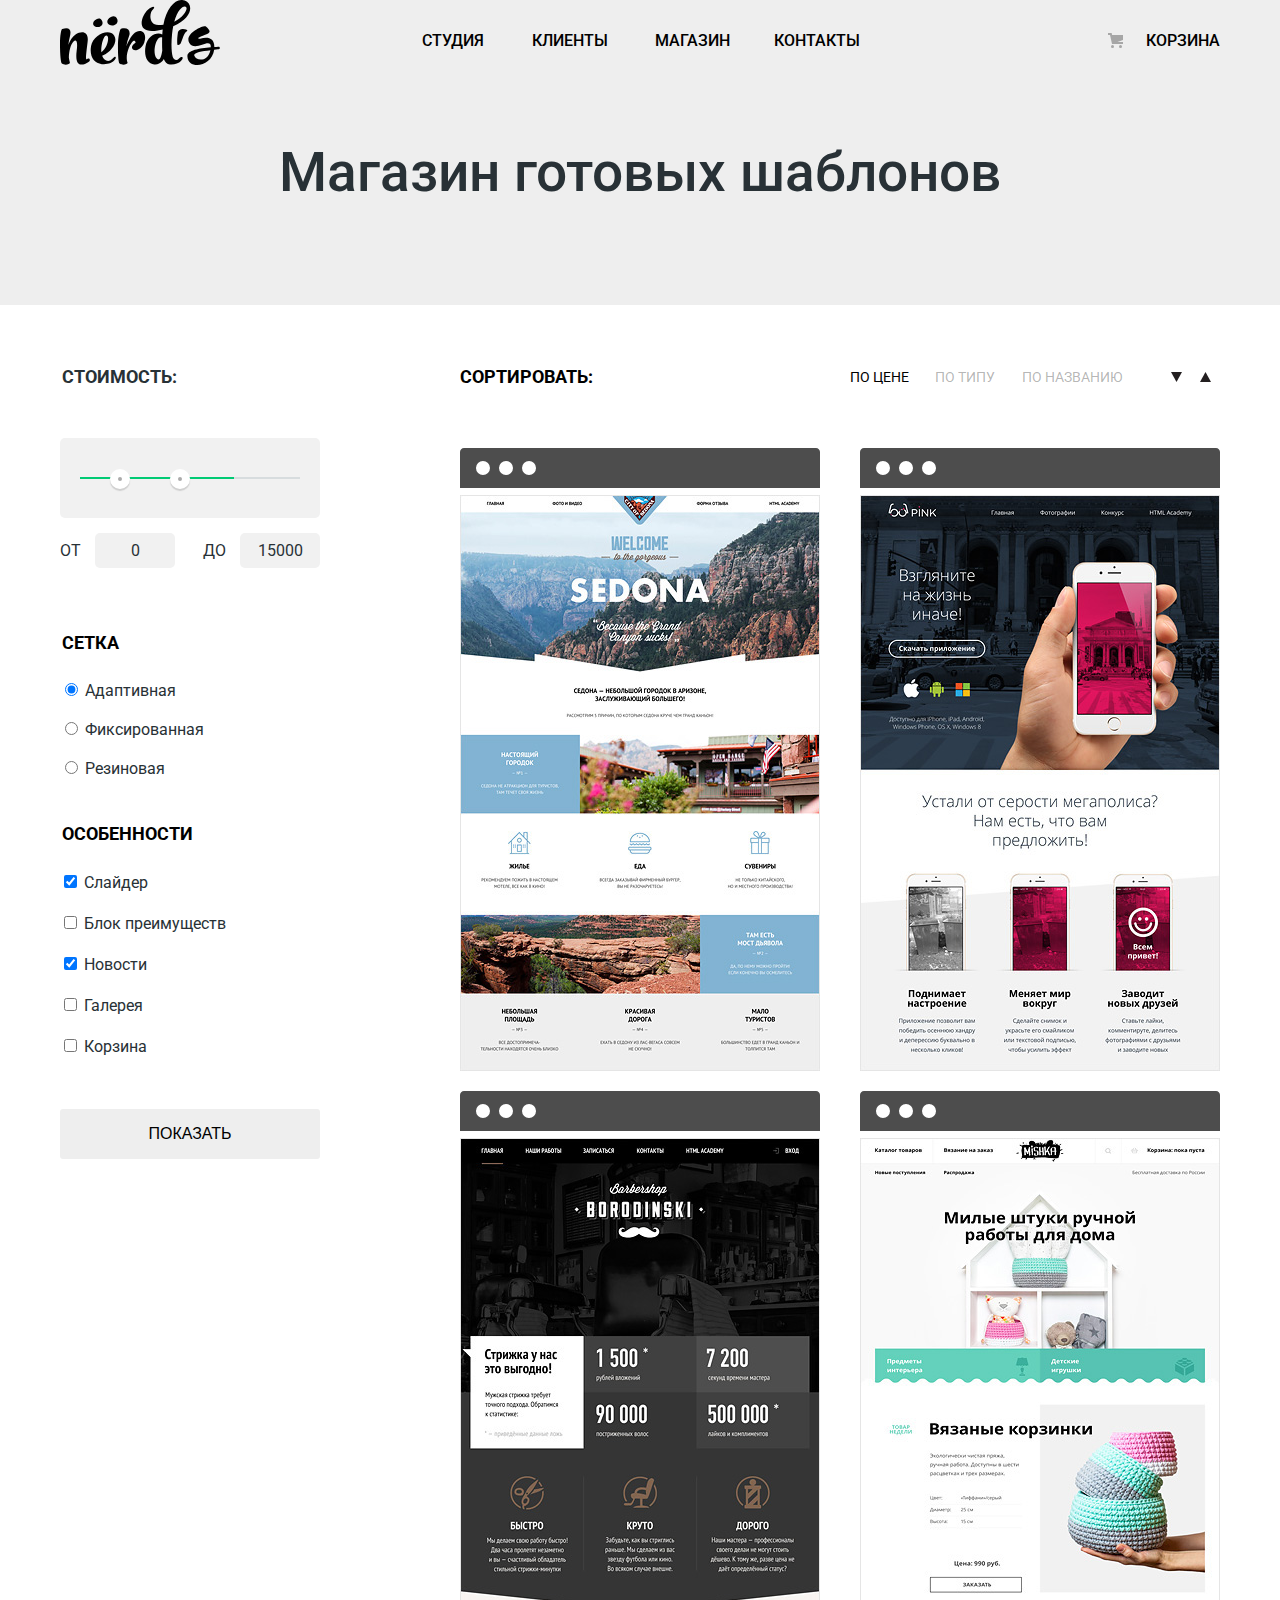
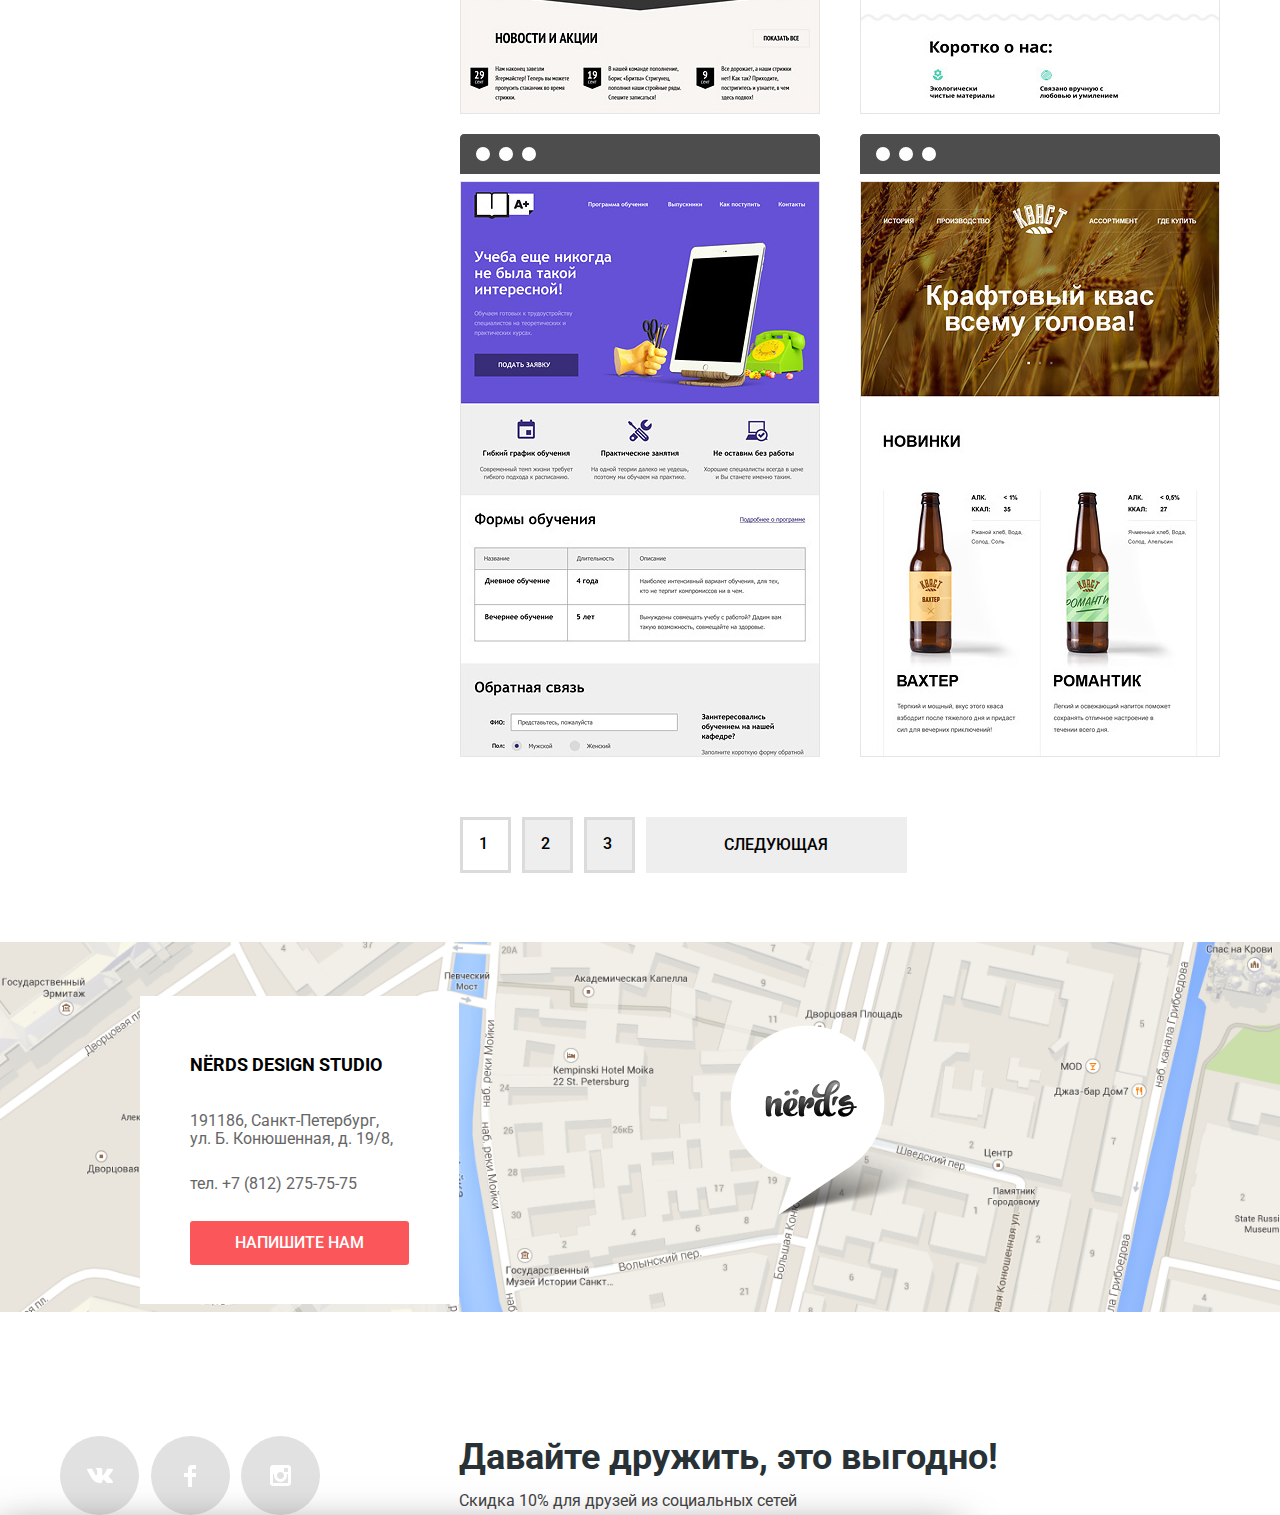
==== catalog.html @ bea23c10 "Update catalog.html" ====
<!DOCTYPE html>
<html lang="ru">

<head>
  <meta charset="utf-8">
  <title>Студия Нёрдс: каталог шаблонов</title>
  <link href="https://fonts.googleapis.com/css?family=Roboto:400,500,700&display=swap&subset=cyrillic" rel="stylesheet">
  <link rel="stylesheet" href="css/normalize.css">
  <link rel="stylesheet" href="css/style.css">
</head>

<body>
  <header class="main-header">
    <div class="container">
      <nav class="main-navigation">
        <a class="main-header-logo" href="index.html">
          <img src="img/nerds-logo.svg" alt="Логотип студии Нёрдс" width="160" height="65">
        </a>
        <ul class="site-navigation reset-list">
          <li><a href="#">Студия</a></li>
          <li><a href="#">Клиенты</a></li>
          <li class="site-navigation-current"><a href="#">Магазин</a></li>
          <li><a href="#">Контакты</a></li>
        </ul>
        <ul class="user-navigation reset-list">
          <li>
            <a class="basket" href="#">Корзина</a>
          </li>
        </ul>
      </nav>
    </div>
  </header>

  <main>
    <div class="catalog-title-wrapper">
      <div class="container">
        <h1 class="catalog-title reset-text">Магазин готовых шаблонов</h1>
      </div>
    </div>

    <div class="catalog-columns container">
      <section class="filters-section">
        <h2 class="visually-hidden">Фильтр товаров</h2>
        <div class="price-and-item-type-filter">
          <form class="filters" method="get" action="https://echo.htmlacademy.ru">
            <fieldset class="filter-item">
              <legend>Стоимость:</legend>
              <div class="range-filter">
                <div class="range-controls">
                  <div class="scale">
                    <div class="bar"></div>
                  </div>
                  <div class="toggle toggle-min"></div>
                  <div class="toggle toggle-max"></div>
                </div>
                <div class="price-controls">
                  <label class="min-price">от <input name="min-price" type="text" value="0"></label>
                  <label class="max-price">до <input name="max-price" type="text" value="15000"></label>
                </div>
              </div>
            </fieldset>

            <fieldset class="grid-fieldset reset-fieldset">
              <legend class="legend">Сетка</legend>
              <ul class="type reset-list">
                <li>
                  <input type="radio" name="grid" value="adaptive-grid" id="filter-adaptive-grid" checked>
                  <label for="filter-adaptive-grid">Адаптивная</label>
                </li>
                <li>
                  <input type="radio" name="grid" value="fixed-grid" id="filter-fixed-grid">
                  <label for="filter-fixed-grid">Фиксированная</label>
                </li>
                <li>
                  <input type="radio" name="grid" value="fluid-grid" id="filter-fluid-grid">
                  <label for="filter-fluid-grid">Резиновая</label>
                </li>
              </ul>
            </fieldset>

            <fieldset class="specificities-fieldset reset-fieldset">
              <legend class="legend">Особенности</legend>
              <ul class="details reset-list">
                <li>
                  <input type="checkbox" name="slider" id="filter-slider" checked>
                  <label for="filter-slider">Слайдер</label>
                </li>
                <li>
                  <input type="checkbox" name="advantages" id="filter-advantages">
                  <label for="filter-advantages">Блок преимуществ</label>
                </li>
                <li>
                  <input type="checkbox" name="news" id="filter-news" checked>
                  <label for="filter-news">Новости</label>
                </li>
                <li>
                  <input type="checkbox" name="gallery" id="filter-gallery">
                  <label for="filter-gallery">Галерея</label>
                </li>
                <li>
                  <input type="checkbox" name="basket" id="filter-basket">
                  <label for="filter-basket">Корзина</label>
                </li>
              </ul>
            </fieldset>
            <button class="button sort-by" type="submit">Показать</button>
          </form>
        </div>
      </section>


      <section class="catalog">
        <h2 class="visually-hidden">Шаблоны</h2>
        <section class="price-sorter">
          <h3 class="sort-title reset-text">Сортировать:</h3>
          <ul class="sort-by-category reset-list">
            <li>
              <a class="price-sorter-category" href="#">По цене</a>
            </li>
            <li>
              <a class="type-sorter-category" href="#">По типу</a>
            </li>

            <li>
              <a class="name-sorter-category" href="#">По названию</a>
            </li>
          </ul>
          <ul class="sort-by-priority reset-list">
            <li><a class="down-icon" href="#" aria-label="Сортировать по убыванию">
                <svg xmlns="http://www.w3.org/2000/svg" width="11" height="10" viewBox="0 0 11 10">
                  <path fill="#231F20" d="M5.5 10L0 0h11" /></svg>
              </a>
            </li>
            <li>
              <a class="up-icon" href="#" aria-label="Сортировать по возрастанию">
                <svg xmlns="http://www.w3.org/2000/svg" width="11" height="10" viewBox="0 0 11 10">
                  <path fill="#231F20" d="M5.5 0L0 10h11z" />
                </svg>
              </a>
            </li>
          </ul>
        </section>

        <div class="catalog-shop">
          <ul class="catalog-list reset-list">

            <li class="catalog-item">
              <h2 class="visually-hidden">Седона</h2>
              <svg xmlns="http://www.w3.org/2000/svg" width="360" height="40" viewBox="0 0 360 40">
                <path fill="#4D4D4D" d="M356 0H4C1.8 0 0 1.8 0 4v36h360V4c0-2.2-1.8-4-4-4zM22.991 27a7 7 0 1 1 0-14 7 7 0 0 1 0 14zm23.011 0a7 7 0 1 1 0-14 7 7 0 0 1 0 14zm23.011 0a7 7 0 1 1 0-14 7 7 0 0 1 0 14z" />
              </svg>
              <div class="catalog-image-wrapper">
                <img src="img/img-sedona-jpg.jpg" width="360" height="576" alt="Информационный сайт для туристов">
              </div>
              <section class="catalog-popup">
                <h3 class="reset-text"><a href="#">Sedona</a></h3>
                <p class="reset-text">Информационный сайт для туристов</p>
                <a class="button button-price" href="#">9900 РУБ.</a>
              </section>
            </li>

            <li class="catalog-item">
              <h2 class="visually-hidden">Pink App</h2>
              <svg xmlns="http://www.w3.org/2000/svg" width="360" height="40" viewBox="0 0 360 40">
                <path fill="#4D4D4D" d="M356 0H4C1.8 0 0 1.8 0 4v36h360V4c0-2.2-1.8-4-4-4zM22.991 27a7 7 0 1 1 0-14 7 7 0 0 1 0 14zm23.011 0a7 7 0 1 1 0-14 7 7 0 0 1 0 14zm23.011 0a7 7 0 1 1 0-14 7 7 0 0 1 0 14z" />
              </svg>
              <div class="catalog-image-wrapper">
                <img src="img/img-pink-jpg.jpg" width="360" height="576" alt="Продуктовый лендинг приложения для iOS и Android">
              </div>
              <section class="catalog-popup">
                <h3 class="reset-text"><a href="#">Pink App</a></h3>
                <p class="reset-text">Продуктовый лендинг приложения для iOS и Android</p>
                <a class="button button-price" href="#">9900 РУБ.</a>
              </section>
            </li>

            <li class="catalog-item">
              <h2 class="visually-hidden">Barbershop</h2>
              <svg xmlns="http://www.w3.org/2000/svg" width="360" height="40" viewBox="0 0 360 40">
                <path fill="#4D4D4D" d="M356 0H4C1.8 0 0 1.8 0 4v36h360V4c0-2.2-1.8-4-4-4zM22.991 27a7 7 0 1 1 0-14 7 7 0 0 1 0 14zm23.011 0a7 7 0 1 1 0-14 7 7 0 0 1 0 14zm23.011 0a7 7 0 1 1 0-14 7 7 0 0 1 0 14z" />
              </svg>
              <div class="catalog-image-wrapper">
                <img src="img/img-barbershop-jpg.jpg" width="360" height="576" alt="Сайт салона красоты для мужчин.">
              </div>
              <section class="catalog-popup">
                <h3 class="reset-text"><a href="#">Barbershop</a></h3>
                <p class="reset-text">Сайт салона красоты для мужчин, да.</p>
                <a class="button button-price" href="#">9900 РУБ.</a>
              </section>
            </li>

            <li class="catalog-item">
              <h2 class="visually-hidden">Mishka</h2>
              <svg xmlns="http://www.w3.org/2000/svg" width="360" height="40" viewBox="0 0 360 40">
                <path fill="#4D4D4D" d="M356 0H4C1.8 0 0 1.8 0 4v36h360V4c0-2.2-1.8-4-4-4zM22.991 27a7 7 0 1 1 0-14 7 7 0 0 1 0 14zm23.011 0a7 7 0 1 1 0-14 7 7 0 0 1 0 14zm23.011 0a7 7 0 1 1 0-14 7 7 0 0 1 0 14z" />
              </svg>
              <div class="catalog-image-wrapper">
                <img src="img/img-mishka-jpg.jpg" width="360" height="576" alt="Магазин товаров ручной работы для дома">
              </div>
              <section class="catalog-popup">
                <h3 class="reset-text"><a href="#">MISHKA</a></h3>
                <p class="reset-text">Интернет-магазин вязаных игрушек</p>
                <a class="button button-price" href="#">9900 РУБ.</a>
              </section>
            </li>


            <li class="catalog-item">
              <h2 class="visually-hidden">A Plus</h2>
              <svg xmlns="http://www.w3.org/2000/svg" width="360" height="40" viewBox="0 0 360 40">
                <path fill="#4D4D4D" d="M356 0H4C1.8 0 0 1.8 0 4v36h360V4c0-2.2-1.8-4-4-4zM22.991 27a7 7 0 1 1 0-14 7 7 0 0 1 0 14zm23.011 0a7 7 0 1 1 0-14 7 7 0 0 1 0 14zm23.011 0a7 7 0 1 1 0-14 7 7 0 0 1 0 14z" />
              </svg>
              <div class="catalog-image-wrapper">
                <img src="img/img-aplus-jpg.jpg" width="360" height="576" alt="Лендинг курсов повышения квалификации">
              </div>
              <section class="catalog-popup">
                <h3 class="reset-text"><a href="#">A Plus</a></h3>
                <p class="reset-text">Лендинг курсов повышения квалификации</p>
                <a class="button button-price" href="#">9900 РУБ.</a>
              </section>
            </li>


            <li class="catalog-item">
              <h2 class="visually-hidden">КВАСТ</h2>
              <svg xmlns="http://www.w3.org/2000/svg" width="360" height="40" viewBox="0 0 360 40">
                <path fill="#4D4D4D" d="M356 0H4C1.8 0 0 1.8 0 4v36h360V4c0-2.2-1.8-4-4-4zM22.991 27a7 7 0 1 1 0-14 7 7 0 0 1 0 14zm23.011 0a7 7 0 1 1 0-14 7 7 0 0 1 0 14zm23.011 0a7 7 0 1 1 0-14 7 7 0 0 1 0 14z" />
              </svg>
              <div class="catalog-image-wrapper">
                <img src="img/img-kvast-jpg.jpg" width="360" height="576" alt="Промо-сайт производителя крафтового кваса">
              </div>
              <section class="catalog-popup">
                <h3 class="reset-text"><a href="#">КВАСТ</a></h3>
                <p class="reset-text">Промо-сайт производителя крафтового кваса</p>
                <a class="button button-price" href="#">9900 РУБ.</a>
              </section>
            </li>
          </ul>
        </div>

        <ul class="pagination-list reset-list">
          <li class="pagination-item pagination-item-current"><a>1</a></li>
          <li class="pagination-item"><a href="#">2</a></li>
          <li class="pagination-item"><a href="#">3</a></li>
          <li class="pagination-item-next"><a href="#">Следующая</a></li>
        </ul>
      </section>
    </div>
  </main>

  <footer class="main-footer">
    <section class="contacts">
      <h3 class="visually-hidden">Как нас найти?</h3>
      <div class="map-wrapper">
        <div class="write-us">
          <div class="write-us-text">
            <span class="write-us-name reset-text">NЁRDS DESIGN STUDIO</span>
            <address>191186, Санкт-Петербург, <br> ул. Б. Конюшенная, д. 19/8, </address>
            <br>
            <span class="tel">тел. +7 (812) 275-75-75</span>
            <a href="write-us.html" class="button button-write-us">Напишите нам</a>
          </div>
        </div>
        <img src="img/map.png" width="1440" height="416" alt="Офис компании по адресу ул. Большая Конюшенная 19/8, Санкт-Петербург">
      </div>


    </section>
    <div class="container main-footer-content">
      <section class="footer-social">
        <h3 class="visually-hidden">Студия Нёрдс в соцсетях</h3>
        <ul class="reset-list">
          <li>
            <a class="social-button" href="#"><span class="visually-hidden">В контакте</span>
              <svg xmlns="http://www.w3.org/2000/svg" width="26" height="15" viewBox="0 0 26 15">
                <path fill="#FFF"
                  d="M16.138 11.51c.956-.309 2.18 2.04 3.483 2.939.978.681 1.727.534 1.727.534l3.473-.05s1.815-.112.957-1.554c-.071-.12-.503-1.069-2.585-3.022-2.177-2.043-1.882-1.712.739-5.244 1.597-2.153 2.236-3.468 2.036-4.028-.192-.539-1.365-.399-1.365-.399L20.69.713c-.381.001-.704.119-.851.515-.003.004-.621 1.666-1.445 3.079-1.741 2.989-2.436 3.148-2.724 2.961-.661-.433-.494-1.737-.494-2.664 0-2.897.432-4.105-.846-4.417-.427-.104-.739-.172-1.828-.182-1.392-.021-2.574 0-3.244.329-.445.223-.786.712-.579.74.26.035.843.16 1.155.586.401.552.389 1.789.389 1.789s.229 3.411-.54 3.834c-.528.29-1.25-.302-2.803-3.016-.793-1.388-1.392-2.922-1.392-2.922s-.116-.285-.326-.441c-.25-.185-.6-.244-.6-.244L.848.684S.29.7.085.946c-.182.218-.015.668-.015.668s2.909 6.881 6.203 10.347c3.02 3.182 6.452 2.971 6.452 2.971h1.555s.469-.054.709-.312c.224-.24.214-.691.214-.691s-.031-2.109.935-2.419z" />
              </svg>
            </a>
          </li>
          <li>
            <a class="social-button" href="#"><span class="visually-hidden">Facebook</span>
              <svg xmlns="http://www.w3.org/2000/svg" width="12" height="22" viewBox="0 0 12 22">
                <path fill="#FFF" d="M12 4V0H8a4 4 0 0 0-4 4v4H0v4h4v10h4V12h4V8H8V4h4z" />
              </svg>
            </a>
          </li>
          <li>
            <a class="social-button" href="#"><span class="visually-hidden">Instagram</span>
              <svg xmlns="http://www.w3.org/2000/svg" width="21" height="21" viewBox="0 0 21 21">
                <path fill="#fff"
                  d="M18 0H3C1.35 0 0 1.35 0 3v15c0 1.65 1.35 3 3 3h15c1.65 0 3-1.35 3-3V3c0-1.65-1.35-3-3-3zm-7.5 7c1.93 0 3.5 1.57 3.5 3.5S12.43 14 10.5 14 7 12.43 7 10.5 8.57 7 10.5 7zM18 18H3V9h1.181A6.504 6.504 0 0 0 4 10.5a6.5 6.5 0 1 0 13 0 6.45 6.45 0 0 0-.181-1.5H18zm0-11h-4V3h4z" />
              </svg>
            </a>
          </li>
          <!--здесь может быть еще одна кнопка<li><a class="social-button" href="#"></a></li>-->
        </ul>
      </section>
      <div class="social-discount">
        <h4 class="reset-text">Давайте дружить, это выгодно!</h4>
        <p class="reset-text">Скидка 10% для друзей из социальных сетей</p>
      </div>
    </div>
  </footer>

  <!--всплывающее окно записи в список-->
  <div class="popup-email-form">
    <h3 class="reset-text">Напишите нам</h3>
    <form class="contact-form" method="post" action="https://echo.htmlacademy.ru">
      <div class="name-email">
        <p class="reset-text">
          <label for="user-name">Ваше имя</label>
          <input id="user-name" type="text" name="name" placeholder="Имя Фамилия">
        </p>
      </div>
      <div class="name-email">
        <p class="reset-text">
          <label for="user-email">Ваш e-mail</label>
          <input id="user-email" type="email" name="email" placeholder="e-mail@example.com">
        </p>
      </div>
      <p class="reset-text">
        <label for="message-text">Текст письма</label>
        <textarea class="text-message-content" id="message-text" name="text" placeholder="В свободной форме"></textarea>
      </p>
      <button class="button red" type="submit">Отправить</button>
      <button class="close-button" type="button" aria-label="Закрыть"><svg xmlns="http://www.w3.org/2000/svg" width="21" height="21" viewBox="0 0 21 21">
          <path fill="#FB565A"
            d="M13.328 10.5l7.371-7.371a1.003 1.003 0 0 0 0-1.414L19.285.3a1.003 1.003 0 0 0-1.414 0L10.5 7.672 3.129.301a1.003 1.003 0 0 0-1.414 0L.301 1.715a1.003 1.003 0 0 0 0 1.414L7.672 10.5.301 17.871a1.003 1.003 0 0 0 0 1.414l1.415 1.414a1.003 1.003 0 0 0 1.414 0l7.371-7.371 7.371 7.371a1.003 1.003 0 0 0 1.414 0l1.414-1.414a1.003 1.003 0 0 0 0-1.414L13.328 10.5z" />
        </svg>
      </button>
    </form>
  </div>
</body>

</html>
---- css/style.css ----
body {
  margin: 0;
  padding: 0;
  font-family: "Roboto", Arial, sans-serif;
  font-size: 16px;
  line-height: 24px;
  font-weight: normal;
  font-style: normal;
  text-align: left;
  color: #283136;
  background-color: white;
}

a {
  text-decoration: none;
}

img {
  max-width: 100%;
  height: auto;
}

.visually-hidden:not(:focus):not(:active),
input[type="checkbox"].visually-hidden,
input[type="radio"].visually-hidden {
  position: absolute;
  width: 1px;
  height: 1px;
  margin: -1px;
  border: 0;
  padding: 0;
  white-space: nowrap;
  clip-path: inset(100%);
  clip: rect(0 0 0 0);
  overflow: hidden;
}

.main-header {
  background-color: #eeeeee;
}

.button {
  display: inline-block;
  width: 240px;
  padding: 13px 0;
  font-size: 16px;
  line-height: 18px;
  color: #ffffff;
  text-transform: uppercase;
  text-align: center;
  text-decoration: none;
  background-color: #fb565a;
  border-radius: 3px;
  border: none;
}

.button:hover,
.button:focus {
  background-color: #e74246;
}

.button:active {
  color: rgba(255, 255, 255, 0.3);
  background-color: #d7373b;
  box-shadow: 0 3px rgba(0, 0, 0, 0.1) inset;
}

.button.green {
  background-color: #00ca74;
}

.button.yellow {
  background-color: #efc84a;
}

.button-advantages {
  width: 160px;
  text-align: center;
}

.button.button-write-us {
  width: 219px;
  font-weight: 500;
  text-align: center;
}

.button.sort-by {
  width: 260px;
  height: 50px;
  background-color: #eeeeee;
  font-size: 16px;
  font-weight: 500;
  color: #000000;
}

.button.button-price {
  width: 200px;
  font-size: 16px;
  font-weight: 500;
  text-align: center;
  color: #ffffff;
  margin: 0 auto;
}

.reset-text {
  margin: 0;
}

.reset-list {
  padding: 0;
  margin: 0;
  list-style: none;
}

.reset-fieldset {
  margin: 0;
  padding: 0;
  border: 0;
}

/*navigation*/
.main-navigation {
  display: flex;
  text-transform: uppercase;
  align-items: center;
}

.main-header-logo {
  width: 160px;
  height: 65px;
}

.main-header-logo[href]:hover img {
  opacity: 80%;
}

.main-header-logo[href]:active img {
  opacity: 30%;
}

.site-navigation {
  display: flex;
  flex-wrap: wrap;
  width: 445px;
  margin-left: 202px;
  margin-right: 0;
  padding-top: 17px;
}

.site-navigation li {
  margin-right: 48px;
}

.site-navigation li:nth-child(2) {
  margin-right: 47px;
}

.site-navigation li:nth-child(3) {
  margin-right: 44px;
}

.site-navigation li:last-child {
  margin-right: 0;
}

.site-navigation a {
  line-height: 30px;
  color: #000000;
  font-weight: 500;
}

.site-navigation a:hover {
  color: #fb565a;
}

.site-navigation a:active {
  color: rgba(0, 0, 0, 0.3);
}

.user-navigation {
  width: 112px;
  display: flex;
  justify-content: flex-end;
  list-style: none;
  text-decoration: none;
  color: #283136;
  margin: 0;
  margin-left: auto;
  padding: 0;
  padding-top: 10px;
}

.user-navigation a {
  display: flex;
  justify-content: flex-end;
  text-decoration: none;
  color: #000000;
  font-weight: 500;
}

.user-navigation a:hover {
  color: #fb565a;
}

.user-navigation a:active {
  color: rgba(0, 0, 0, 0.3);
}

.user-navigation .basket {
  position: relative;
  padding-left: 27px;
  padding-top: 6px;
}

.basket::before {
  content: "";
  position: absolute;
  top: 10px;
  left: -11px;
  width: 15px;
  height: 15px;
  background-image: url("../img/basket-icon.svg");
  background-repeat: no-repeat;
}

.container {
  width: 1200px;
  margin: 0 auto;
  padding: 0 20px;
  box-sizing: border-box;
}

/*slider*/
.slider {
  position: relative;
  background-color: #eeeeee;
  margin-bottom: 82px;
}

.slider-controls {
  position: absolute;
  left: 50%;
  bottom: 104px;
  z-index: 100;
  width: 160px;
  height: 18px;
  text-align: center;
  font-size: 0;
  transform: translateX(-50%);
}

.slider-controls i {
  position: relative;
  display: inline-block;
  width: 18px;
  height: 18px;
  padding: 8px;
  border-radius: 50%;
  cursor: pointer;
}

.slider-controls i::after {
  content: "";
  position: absolute;
  top: 8px;
  left: 8px;
  z-index: 1;
  width: 18px;
  height: 18px;
  background: #ffffff;
  border-radius: 50%;
}

.slider-controls .active::before {
  content: "";
  position: absolute;
  left: 50%;
  top: 50%;
  z-index: 2;
  width: 4px;
  height: 4px;
  margin: -4px;
  background-color: inherit;
  border: 2px solid #c1c1c1;
  border-radius: 50%;
}

.slider-list {
  margin: 0;
  padding: 0;
}

.slider-item {
  display: none;
  padding: 78px 0 80px 0;
}

.slider-item:nth-child(1) {
  display: block;
}

.slider-item:nth-child(1) {
  background-image: url("../img/slide1.png");
  background-repeat: no-repeat;
  background-position: 93% 18px;
}

.slider-item:nth-child(2) {
  background-image: url("../img/slide2.png");
  background-repeat: no-repeat;
  background-position: 100% 0;
}

.slider-item:nth-child(3) {
  background-image: url("../img/slide3.png");
  background-repeat: no-repeat;
  background-position: 100% 20px;
}

.slider-item h3 {
  max-width: 600px;
  margin: 0;
  margin-bottom: 27px;
  font-size: 55px;
  line-height: 55px;
  font-weight: 500;
}

.slider-item p {
  max-width: 430px;
  margin: 0;
  padding-top: 1px;
  margin-bottom: 41px;
}

/*main*/
/*advantages*/
.advantages {
  margin: 0;
  padding: 0;
  display: flex;
  border-bottom: 2px solid #eeeeee;
}

.advantages-image-wrapper {
  width: 300px;
  height: 146px;
  margin-bottom: 24px;
}

.advantages-item {
  width: 300px;
  margin-right: 100px;
  margin-bottom: 83px;
}

.advantages-item:last-child {
  margin-right: 0;
}

.advantages-item p {
  width: 270px;
  margin-bottom: 3px;
}

.advantages h3 {
  font-size: 24px;
  font-weight: bold;
  line-height: 30px;
  letter-spacing: normal;
  text-align: left;
  margin-bottom: 17px;
  text-transform: uppercase;
  color: #000000;
}

.advantages-item p {
  margin-bottom: 35px;
}

.about {
  display: flex;
  justify-content: space-between;
  padding-left: 2px;
  margin-bottom: 54px;
}

.about li {
  list-style: none;
}

.studio-nerds {
  width: 650px;
  text-align: left;
  display: flex;
  flex-direction: column;
}

.who-we-are {
  font-size: 45px;
  line-height: 45px;
  font-weight: 500;
  text-align: left;
  color: #000000;
  padding-bottom: 32px;
  padding-top: 77px;
}

.studio-nerds p {
  font-size: 16px;
  text-align: left;
  line-height: 24px;
  color: #283136;
  width: 616px;
  margin-bottom: 35px;
}

.services-wrapper {
  width: 429px;
  display: flex;
  flex-direction: column;
}

.services-list {
  position: relative;
  padding-left: 26px;
}

.services-list::before {
  content: "";
  position: absolute;
  top: 10px;
  margin-top: -1px;
  left: -5px;
  width: 25px;
  height: 2px;
  background-color: #fb565a;
  background-repeat: no-repeat;
}

.studio-nerds h4 {
  text-align: left;
  font-size: 16px;
  font-weight: bold;
  line-height: 24px;
  text-transform: uppercase;
  margin-bottom: 26px;
}

.studio-nerds li {
  padding-left: 35px;
  padding-bottom: 23px;
  line-height: 24px;
  vertical-align: top;
}

.nerds-picture-wrapper {
  width: 360px;
  height: 208px;
  margin-top: 40px;
  margin-bottom: 33px;
}

.stats-nerds {
  display: flex;
  flex-direction: column;
  width: 360px;
}

.what-we-do {
  font-size: 16px;
  font-weight: bold;
  line-height: 24px;
  text-align: center;
  text-transform: uppercase;
  margin-bottom: 55px;
}

.stat-percents {
  display: flex;
  flex-wrap: wrap;
  justify-content: space-between;
  width: 325px;
  font-size: 45px;
  font-weight: bold;
  line-height: 10px;
  text-align: left;
  color: #000000;
  margin-bottom: 35px;
}

.percents {
  font-size: 45px;
  font-weight: bold;
  line-height: 10px;
  text-align: left;
}

.sup {
  font-size: 30px;
}

.great-conditions {
  display: flex;
  flex-wrap: nowrap;
  justify-content: space-between;
  width: 390px;
}

.great-great-conditions {
  display: flex;
  align-items: flex-start;
}

.partners {
  border-top: 2px solid #eeeeee;
  border-bottom: 2px solid #eeeeee;
  margin-bottom: 80px;
}

.partners-list {
  display: flex;
}

.partners-list a {
  display: block;
}

.partners-list li {
  position: relative;
  display: flex;
  align-items: center;
  justify-content: center;
  width: 260px;
  height: 180px;
  margin-right: 40px;
}

.partners-list li::after {
  position: absolute;
  top: 50%;
  right: -20px;
  content: "";
  width: 2px;
  height: 52px;
  margin-top: -26px;
  background-color: #eeeeee;
}

.partners-list li:last-child {
  margin-right: 0;
}

.contacts {
  display: flex;
  justify-content: center;
}

/*catalog styles*/
.catalog-title-wrapper {
  background-color: #eeeeee;
  margin-bottom: 60px;
}

.catalog {
  width: 760px;
}

.catalog-title {
  text-align: center;
  margin: 0;
  padding: 0;
  padding-top: 80px;
  padding-bottom: 105px;
  font-size: 55px;
  line-height: 55px;
  font-weight: 500;
}

.catalog-columns {
  display: flex;
}

.price-and-item-type-filter {
  display: flex;
  flex-direction: column;
}

.catalog-shop {
  width: 760px;
  flex-wrap: wrap;
}

.catalog-list {
  display: flex;
  flex-wrap: wrap;
  padding: 0;
  list-style: none;
  margin-bottom: 40px;
}

.catalog-item {
  position: relative;
  width: 360px;
  margin-bottom: 20px;
}

.catalog-item:nth-child(2n) {
  margin-left: 40px;
}

.catalog-item:hover .catalog-popup {
  display: block;
}

.catalog-image-wrapper {
  display: flex;
  position: relative;
  width: 360px;
  height: 576px;
}

.catalog-popup {
  display: none;
  position: absolute;
  bottom: 0;
  left: 0;
  width: 360px;
  min-height: 231px;
  background-color: #eeeeee;
  text-align: center;
  padding-bottom: 43px;
}

.catalog-popup h3 {
  font-size: 18px;
  line-height: 30px;
  font-weight: bold;
  text-align: center;
  text-transform: uppercase;
  padding-top: 35px;
  padding-bottom: 25px;
}

.catalog-popup a {
  color: #000000;
  text-align: center;
}

.catalog-popup p {
  font-size: 16px;
  line-height: 18px;
  text-align: center;
  padding-bottom: 30px;
  color: #666666
}

.filters-section {
  display: flex;
  width: 261px;
  margin-right: 140px;
  flex-direction: column;
}

.legend {
  font-size: 18px;
  font-weight: bold;
  line-height: 30px;
  color: #000000;
  text-transform: uppercase;
}

.price-sorter {
  display: flex;
  align-items: center;
  margin-bottom: 59px;
}

.sort-title {
  font-size: 18px;
  line-height: 18px;
  text-align: left;
  color: #000000;
  font-weight: bold;
  text-transform: uppercase;
  margin-right: 257px;
}

.sort-by-category {
  display: flex;
}

.type-sorter-category {
  font-size: 14px;
  line-height: 18px;
  text-align: left;
  color: rgba(0, 0, 0, 0.3);
  text-transform: uppercase;
  margin-right: 27px;
}

.name-sorter-category {
  font-size: 14px;
  line-height: 18px;
  text-align: left;
  color: rgba(0, 0, 0, 0.3);
  text-transform: uppercase;
  margin-right: 48px;
}

.price-sorter-category {
  color: #000000;
  font-size: 14px;
  line-height: 18px;
  text-align: left;
  text-transform: uppercase;
  margin-right: 26px;
}

.down-icon {
  margin-right: 18px;
}

.up-icon {
  margin-right: 0;
}

.sort-by-priority {
  display: flex;
}

.filter-item {
  margin: 0;
  padding: 0;
  border: none;
  margin-bottom: 60px;
}

.range-filter {
  width: 260px;
  margin-top: 49px;
}

.filter-item legend {
  font-size: 18px;
  line-height: 24px;
  text-transform: uppercase;
  font-weight: 700;
}

.range-controls {
  position: relative;
  height: 41px;
  margin-bottom: 15px;
  padding-top: 39px;
  padding-right: 20px;
  padding-left: 20px;
  background-color: #f1f1f1;
  border-radius: 5px;
}

.range-controls .scale {
  height: 2px;
  background: #d7dcde;
}

.range-controls .bar {
  width: 70%;
  height: 2px;
  background: #00ca74;
}

.range-controls .toggle {
  position: absolute;
  top: 31px;
  left: 0;
  width: 4px;
  height: 4px;
  padding: 0;
  border: 8px solid #ffffff;
  background-color: #ababab;
  box-shadow: 0 2px 1px 0 #cfcfcf;
  border-radius: 50%;
  cursor: pointer;
}

.range-controls .toggle-min {
  left: 50px;
}

.range-controls .toggle-max {
  left: 110px;
}

.price-controls {
  font-size: 0;
}

.price-controls label {
  display: inline-block;
  width: 50%;
  font-size: 16px;
  text-transform: uppercase;
}

.price-controls input {
  width: 60px;
  padding: 8px 10px;
  margin-left: 10px;
  font-family: Roboto, Arial, sans-serif;
  font-size: 16px;
  text-align: center;
  color: #283136;
  border: none;
  border-radius: 5px;
  background: #f1f1f1;
}

.max-price {
  text-align: right;
}

.price-fieldset {
  margin-bottom: 62px;
}

.price-fieldset legend {
  margin-bottom: 56px;
}

.grid-fieldset {
  margin-bottom: 38px;
}

.grid-fieldset legend {
  margin-bottom: 21px;
}

.specificities-fieldset {
  margin-bottom: 50px;
}

.specificities-fieldset legend {
  margin-bottom: 22px;
}

.type li {
  margin-bottom: 15px;
}

.type li:last-child {
  margin-bottom: 0;
}

.details li {
  margin-bottom: 17px;
}

.details li:last-child {
  margin-bottom: 0;
}

.pagination-list {
  display: flex;
  flex-wrap: wrap;
  padding: 0;
  margin: 0;
  list-style: none;
}

.pagination-item {
  margin-right: 11px;
  font-weight: 500;
  text-align: center;
  text-transform: uppercase;
}

.pagination-item:last-child {
  margin-right: 0;
}

.pagination-item a {
  display: flex;
  text-align: center;
  padding-top: 16px;
  padding-right: 20px;
  padding-left: 16px;
  padding-bottom: 18px;
  color: #000000;
  background-color: #eeeeee;
  font-weight: 500;
  line-height: 15.5px;
  border: #dbdbdb solid 3px;
}

.pagination-item a:focus {
  background-color: #d5d5d5;
  opacity: 0.3;
}

.pagination-item a:active {
  color: #000000;
  box-shadow: inset 0px 3px 0 0 rgba(0, 1, 1, 0.1);
  background-color: #d5d5d5;
  border: #dbdbdb solid 3px;
}

.pagination-item-current a {
  color: #000000;
  background-color: #ffffff;
  border: #dbdbdb solid 3px;
  padding-top: 16px;
  padding-right: 20px;
  padding-left: 16px;
  padding-bottom: 18px;
}

.pagination-item a[href]:hover {
  background-color: #dfdfdf;
}

.pagination-item a[href]:focus,
.pagination-item a[href]:active {
  background-color: #d5d5d5;
  opacity: 0.3;
}

.pagination-item-next a {
  display: flex;
  background-color: #eeeeee;
  color: #000000;
  line-height: 18px;
  text-align: center;
  padding-top: 19px;
  padding-right: 79px;
  padding-bottom: 19px;
  padding-left: 78px;
  text-transform: uppercase;
  font-weight: 500;
}

/*footer*/
.main-footer .container {
  display: flex;
  align-items: center;
}

.map-wrapper {
  position: relative;
  width: 1440px;
  height: 416px;
  margin-bottom: 78px;
}

.map-wrapper::after {
  content: "";
  background-image: url(../img/map-marker.png);
  left: 57%;
  top: 20%;
  background-repeat: no-repeat;
  position: absolute;
  width: 231px;
  height: 190px;
}

.write-us {
  position: absolute;
  width: 319px;
  height: 308px;
  background-color: white;
  top: 54px;
  left: 140px;
}

.write-us-text {
  padding-top: 54px;
  padding-right: 50px;
  padding-left: 50px;
}

.write-us-name {
  display: inline-block;
  text-align: left;
  font-size: 18px;
  font-weight: bold;
  line-height: 30px;
  color: #000000;
  text-transform: uppercase;
  margin-bottom: 32px;
}

.write-us address {
  line-height: 18px;
  text-align: left;
  font-style: normal;
  color: #666666;
}

.tel {
  display: block;
  font-size: 16px;
  font-weight: normal;
  text-align: left;
  color: #666666;
  padding-bottom: 25px;
}

.main-footer {
  margin-top: 69px;
}

.footer-social {
  display: flex;
  list-style: none;
  margin-right: 139px;
}

.footer-social ul {
  display: flex;
  flex-wrap: wrap;
  justify-content: space-between;
  width: 260px;
  margin: 0 auto;
  padding: 0;
  list-style: none;
}

.social-button {
  display: flex;
  align-items: center;
  justify-content: center;
  width: 79px;
  height: 79px;
  border-radius: 50%;
  background-color: #e1e1e1;
}

.social-button:hover {
  background-color: #e74246;
}

.social-button:focus,
.social-button:active {
  background-color: #d7373b;
}

.social-button:hover path {
  fill: white;
}

.social-button:focus path {
  fill: #eeeeee;
  opacity: 0.3;
}

.social-button:active path {
  fill: #eeeeee;
  opacity: 0.3;
}

.social-discount {
  width: 545px;
}

.social-discount h4 {
  display: flex;
  font-size: 36px;
  font-weight: bold;
  line-height: 36px;
}

.social-discount p {
  display: flex;
  font-size: 16px;
  line-height: 22px;
  color: #444444;
  text-align: left;
  font-style: normal;
  padding-top: 15px;
}

.popup-email-form {
  display: none;
}

.popup-email-form {
  display: flex;
  position: fixed;
  text-align: center;
  width: 960px;
  height: 590px;
  background-color: #eeeeee;
  box-shadow: 0px 20px 40px 0 rgba(0, 1, 1, 0.75);
}

.popup-email-form h3 {
  display: flex;
  width: 306px;
  height: 33px;
  font-size: 45px;
  font-weight: 500;
  line-height: 45px;
  text-align: left;
  color: #000000;
}

.popup-email-form p {
  width: 360px;
  height: 50px;
  border: solid 2px #d7dcde;
}

.popup-email-form input {
  width: 100%;
  border: solid 2px #d7dcde;
}

.input-text {
  font-size: 16px;
  line-height: 18px;
  color: rgba(68, 68, 68, 0.5);
  vertical-align: center;
  text-align: left;
}

.popup-email-form .text-message-content {
  width: 100%;
  border: solid 2px #d7dcde;
}

.name-email {
  display: flex;
  justify-content: space-between;
  font-size: 16px;
  line-height: 18px;
  font-weight: bold;
  text-align: left;
  color: #000000;
}

.close-button {
  position: absolute;
  top: 490%;
  left: 20%;
  width: 21px;
  height: 21px;
}
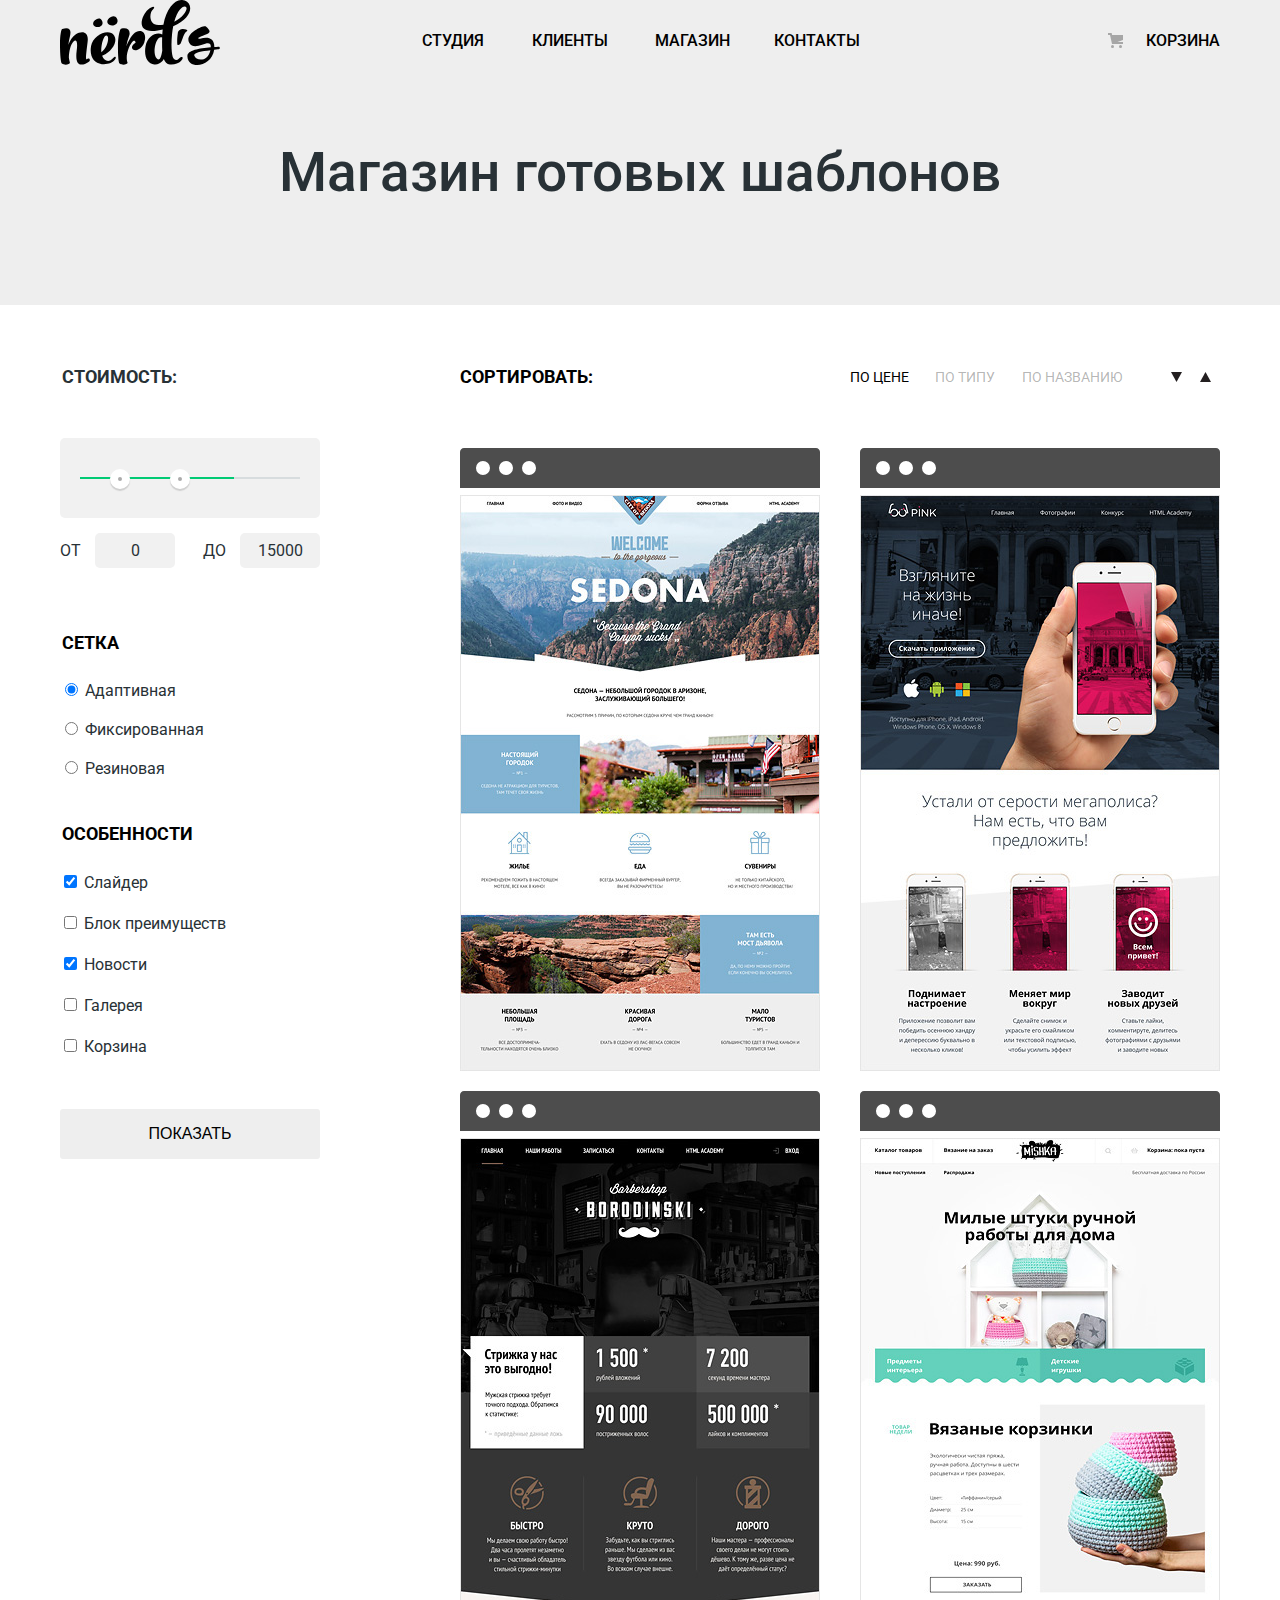
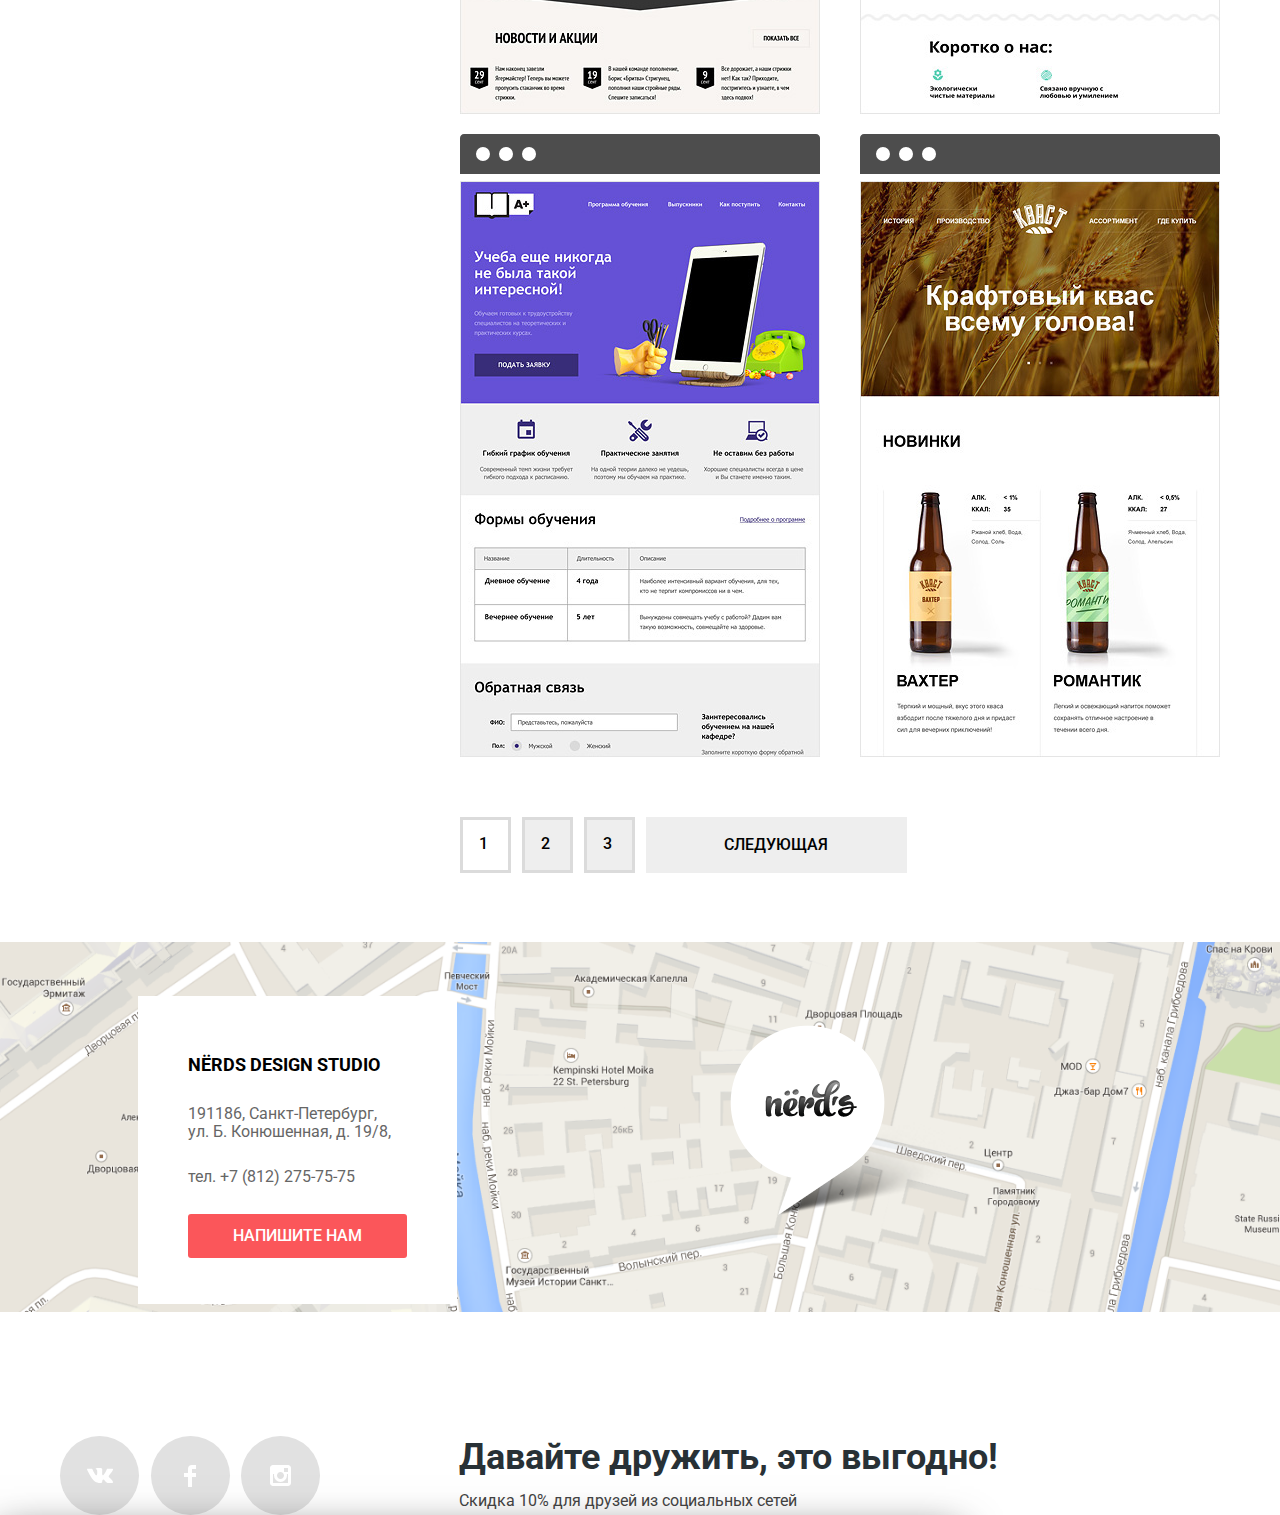
==== commit 0de61bcf: "homework n 5" ====
--- a/catalog.html
+++ b/catalog.html
@@ -19,7 +19,7 @@
         <ul class="site-navigation reset-list">
           <li><a href="#">Студия</a></li>
           <li><a href="#">Клиенты</a></li>
-          <li class="site-navigation-current"><a href="#">Магазин</a></li>
+          <li class="site-navigation-current"><a>Магазин</a></li>
           <li><a href="#">Контакты</a></li>
         </ul>
         <ul class="user-navigation reset-list">
--- a/css/style.css
+++ b/css/style.css
@@ -231,6 +231,7 @@
 }
 
 /*slider*/
+/*здесь проверить переключается ли???*/
 .slider {
   position: relative;
   background-color: #eeeeee;
@@ -333,8 +334,7 @@
   margin-bottom: 41px;
 }
 
-/*main*/
-/*advantages*/
+/*main-index*/
 .advantages {
   margin: 0;
   padding: 0;
@@ -359,17 +359,17 @@
 }
 
 .advantages-item p {
-  width: 270px;
+  width: 264px;
   margin-bottom: 3px;
 }
 
 .advantages h3 {
+  margin-bottom: 17px;
   font-size: 24px;
   font-weight: bold;
   line-height: 30px;
   letter-spacing: normal;
   text-align: left;
-  margin-bottom: 17px;
   text-transform: uppercase;
   color: #000000;
 }
@@ -381,8 +381,8 @@
 .about {
   display: flex;
   justify-content: space-between;
+  margin-bottom: 54px;
   padding-left: 2px;
-  margin-bottom: 54px;
 }
 
 .about li {
@@ -397,28 +397,28 @@
 }
 
 .who-we-are {
+  padding-bottom: 32px;
+  padding-top: 77px;
   font-size: 45px;
   line-height: 45px;
   font-weight: 500;
   text-align: left;
   color: #000000;
-  padding-bottom: 32px;
-  padding-top: 77px;
 }
 
 .studio-nerds p {
+  margin-bottom: 35px;
   font-size: 16px;
   text-align: left;
   line-height: 24px;
   color: #283136;
   width: 616px;
-  margin-bottom: 35px;
 }
 
 .services-wrapper {
+  display: flex;
+  flex-direction: column;
   width: 429px;
-  display: flex;
-  flex-direction: column;
 }
 
 .services-list {
@@ -439,26 +439,26 @@
 }
 
 .studio-nerds h4 {
+  margin-bottom: 26px;
   text-align: left;
   font-size: 16px;
   font-weight: bold;
   line-height: 24px;
   text-transform: uppercase;
-  margin-bottom: 26px;
 }
 
 .studio-nerds li {
+  vertical-align: top;
   padding-left: 35px;
   padding-bottom: 23px;
   line-height: 24px;
-  vertical-align: top;
 }
 
 .nerds-picture-wrapper {
+  margin-top: 40px;
+  margin-bottom: 33px;
   width: 360px;
   height: 208px;
-  margin-top: 40px;
-  margin-bottom: 33px;
 }
 
 .stats-nerds {
@@ -468,25 +468,25 @@
 }
 
 .what-we-do {
+  margin-bottom: 50px;
   font-size: 16px;
   font-weight: bold;
   line-height: 24px;
   text-align: center;
   text-transform: uppercase;
-  margin-bottom: 55px;
 }
 
 .stat-percents {
   display: flex;
   flex-wrap: wrap;
   justify-content: space-between;
-  width: 325px;
+  width: 310px;
   font-size: 45px;
   font-weight: bold;
   line-height: 10px;
   text-align: left;
   color: #000000;
-  margin-bottom: 35px;
+  margin-bottom: 30px;
 }
 
 .percents {
@@ -556,7 +556,7 @@
   justify-content: center;
 }
 
-/*catalog styles*/
+/*catalog*/
 .catalog-title-wrapper {
   background-color: #eeeeee;
   margin-bottom: 60px;
@@ -648,10 +648,10 @@
 }
 
 .catalog-popup p {
+  padding-bottom: 30px;
   font-size: 16px;
   line-height: 18px;
   text-align: center;
-  padding-bottom: 30px;
   color: #666666
 }
 
@@ -677,13 +677,13 @@
 }
 
 .sort-title {
+  margin-right: 257px;
   font-size: 18px;
   line-height: 18px;
   text-align: left;
   color: #000000;
   font-weight: bold;
   text-transform: uppercase;
-  margin-right: 257px;
 }
 
 .sort-by-category {
@@ -969,7 +969,7 @@
   height: 308px;
   background-color: white;
   top: 54px;
-  left: 140px;
+  left: 138px;
 }
 
 .write-us-text {
@@ -986,7 +986,7 @@
   line-height: 30px;
   color: #000000;
   text-transform: uppercase;
-  margin-bottom: 32px;
+  margin-bottom: 25px;
 }
 
 .write-us address {
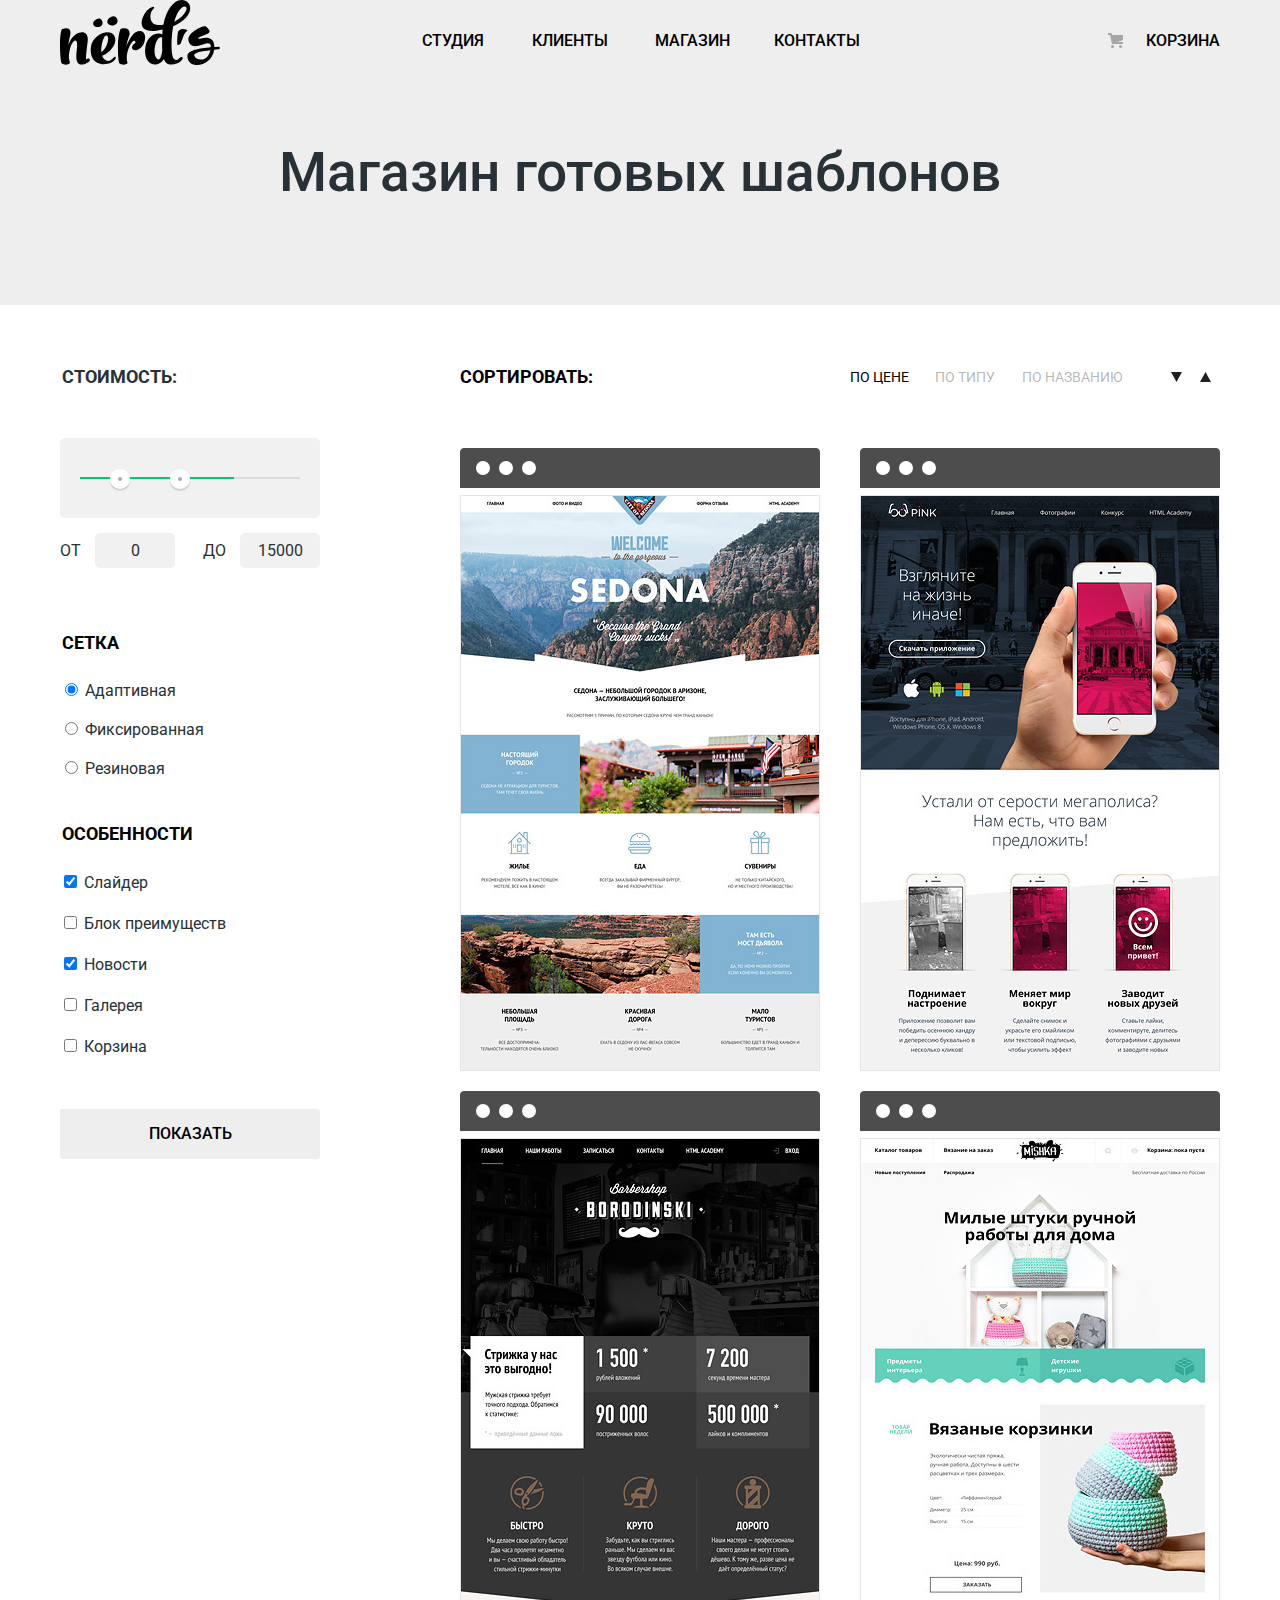
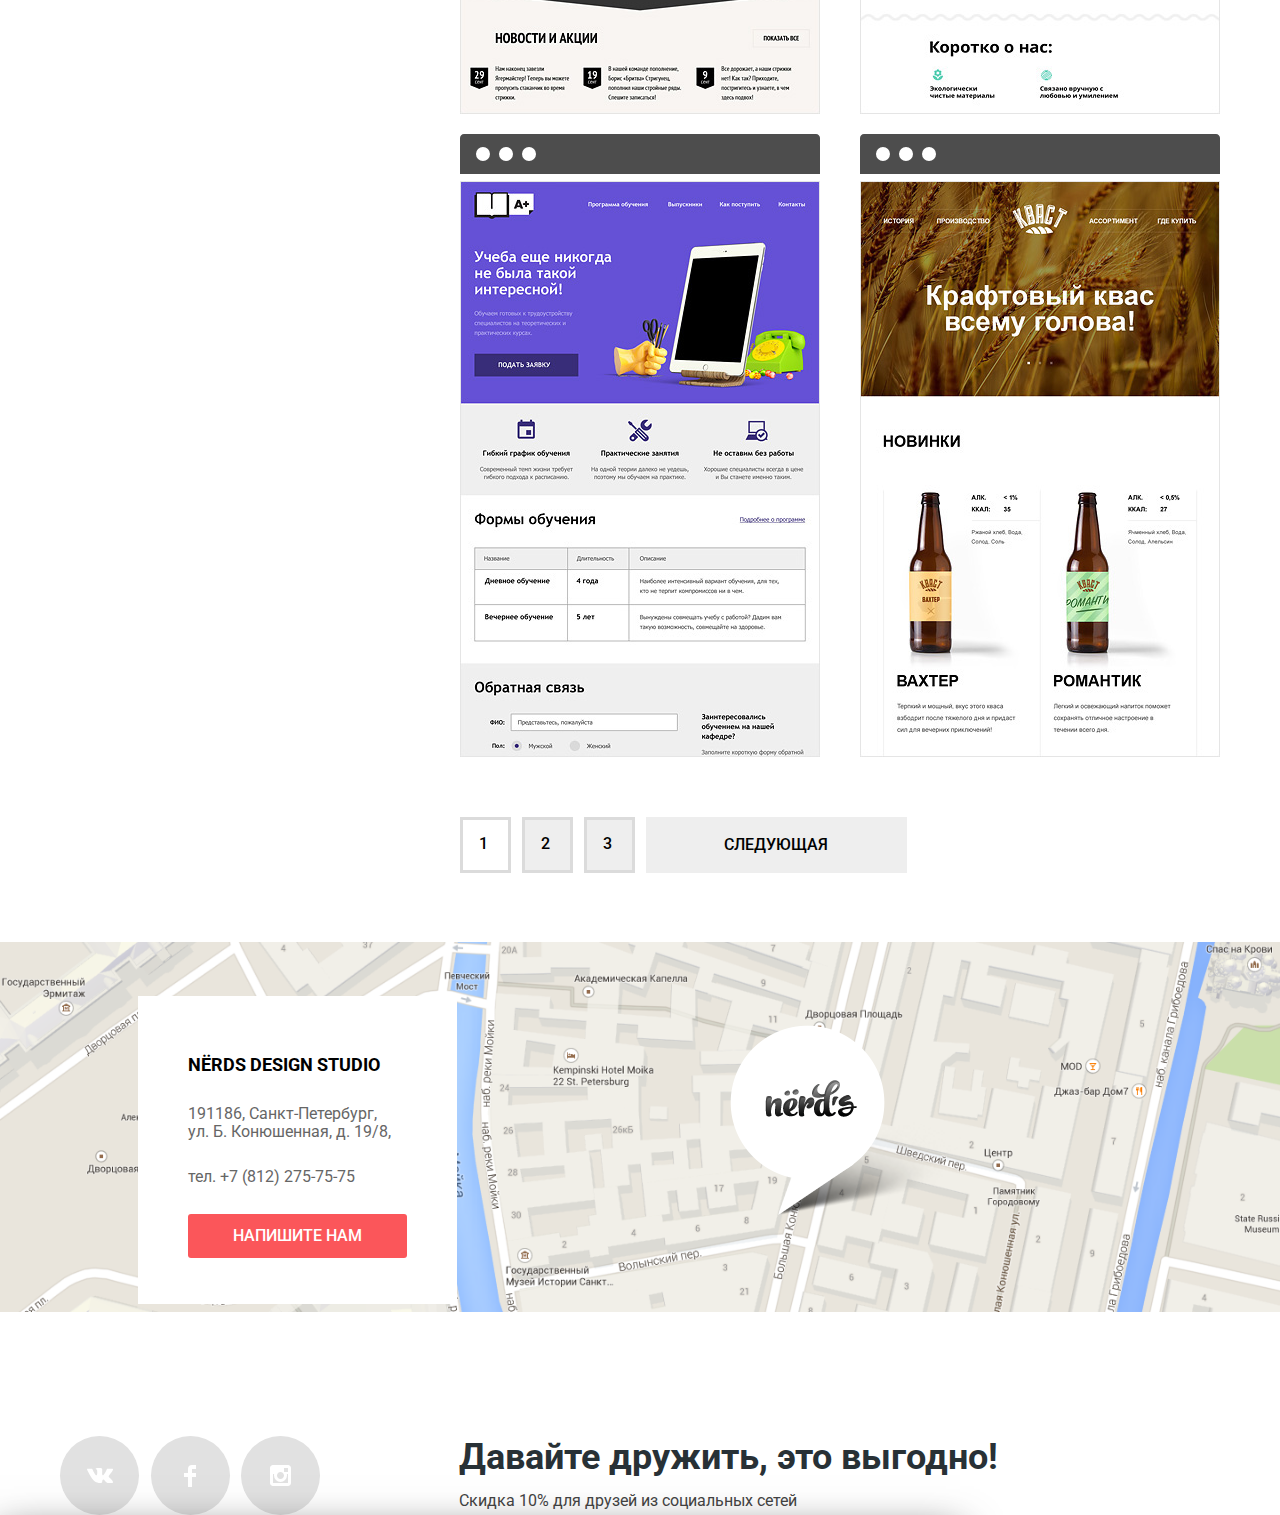
==== commit db9b7631: "homework n 6" ====
--- a/catalog.html
+++ b/catalog.html
@@ -103,7 +103,7 @@
                 </li>
               </ul>
             </fieldset>
-            <button class="button sort-by" type="submit">Показать</button>
+            <button class="button button-sort-by" type="submit">Показать</button>
           </form>
         </div>
       </section>
@@ -324,12 +324,12 @@
         <textarea class="text-message-content" id="message-text" name="text" placeholder="В свободной форме"></textarea>
       </p>
       <button class="button red" type="submit">Отправить</button>
+      </form>
       <button class="close-button" type="button" aria-label="Закрыть"><svg xmlns="http://www.w3.org/2000/svg" width="21" height="21" viewBox="0 0 21 21">
           <path fill="#FB565A"
             d="M13.328 10.5l7.371-7.371a1.003 1.003 0 0 0 0-1.414L19.285.3a1.003 1.003 0 0 0-1.414 0L10.5 7.672 3.129.301a1.003 1.003 0 0 0-1.414 0L.301 1.715a1.003 1.003 0 0 0 0 1.414L7.672 10.5.301 17.871a1.003 1.003 0 0 0 0 1.414l1.415 1.414a1.003 1.003 0 0 0 1.414 0l7.371-7.371 7.371 7.371a1.003 1.003 0 0 0 1.414 0l1.414-1.414a1.003 1.003 0 0 0 0-1.414L13.328 10.5z" />
         </svg>
       </button>
-    </form>
   </div>
 </body>
 
--- a/css/style.css
+++ b/css/style.css
@@ -43,9 +43,9 @@
   display: inline-block;
   width: 240px;
   padding: 13px 0;
+  color: #ffffff;
   font-size: 16px;
   line-height: 18px;
-  color: #ffffff;
   text-transform: uppercase;
   text-align: center;
   text-decoration: none;
@@ -84,13 +84,38 @@
   text-align: center;
 }
 
-.button.sort-by {
+.button.button-write-us:hover,
+.button.button-write-us:focus {
+  background-color: #e74246;
+  outline: inherit;
+}
+
+.button.button-write-us:active {
+  box-shadow: inset 0px 3px 0 0 rgba(0, 1, 1, 0.1);
+  background-color: #d7373b;
+}
+
+.button.button-sort-by {
   width: 260px;
   height: 50px;
   background-color: #eeeeee;
-  font-size: 16px;
+  font: inherit;
+  font-size: 16px;
+  line-height: 18px;
   font-weight: 500;
   color: #000000;
+}
+
+.button.button-sort-by:hover,
+.button.button-sort-by:focus {
+  background-color: #dfdfdf;
+  outline: inherit;
+}
+
+.button.button-sort-by:active {
+  box-shadow: inset 0px 3px 0 0 rgba(0, 1, 1, 0.1);
+  background-color: #d5d5d5;
+  outline: #d5d5d5;
 }
 
 .button.button-price {
@@ -1079,10 +1104,11 @@
   padding-top: 15px;
 }
 
-.popup-email-form {
+/*модальное окно*/
+
+/*.popup-email-form {
   display: none;
-}
-
+}*/
 .popup-email-form {
   display: flex;
   position: fixed;
@@ -1116,16 +1142,29 @@
 }
 
 .input-text {
+  vertical-align: center;
+  font: inherit;
+  color: rgba(68, 68, 68, 0.5);
   font-size: 16px;
   line-height: 18px;
-  color: rgba(68, 68, 68, 0.5);
-  vertical-align: center;
-  text-align: left;
+  text-align: left;
+  background-color: #ffffff;
+  border: 2px solid  #d7dcde;
+}
+
+.input-text:hover {
+  border: 2px solid  #b4b9bb;
+}
+.input-text:focus {
+  border: 2px solid #000000;
+}
+.input-text:invalid {
+  color: #e74246;
+  border: 2px solid #e74246;
 }
 
 .popup-email-form .text-message-content {
   width: 100%;
-  border: solid 2px #d7dcde;
 }
 
 .name-email {
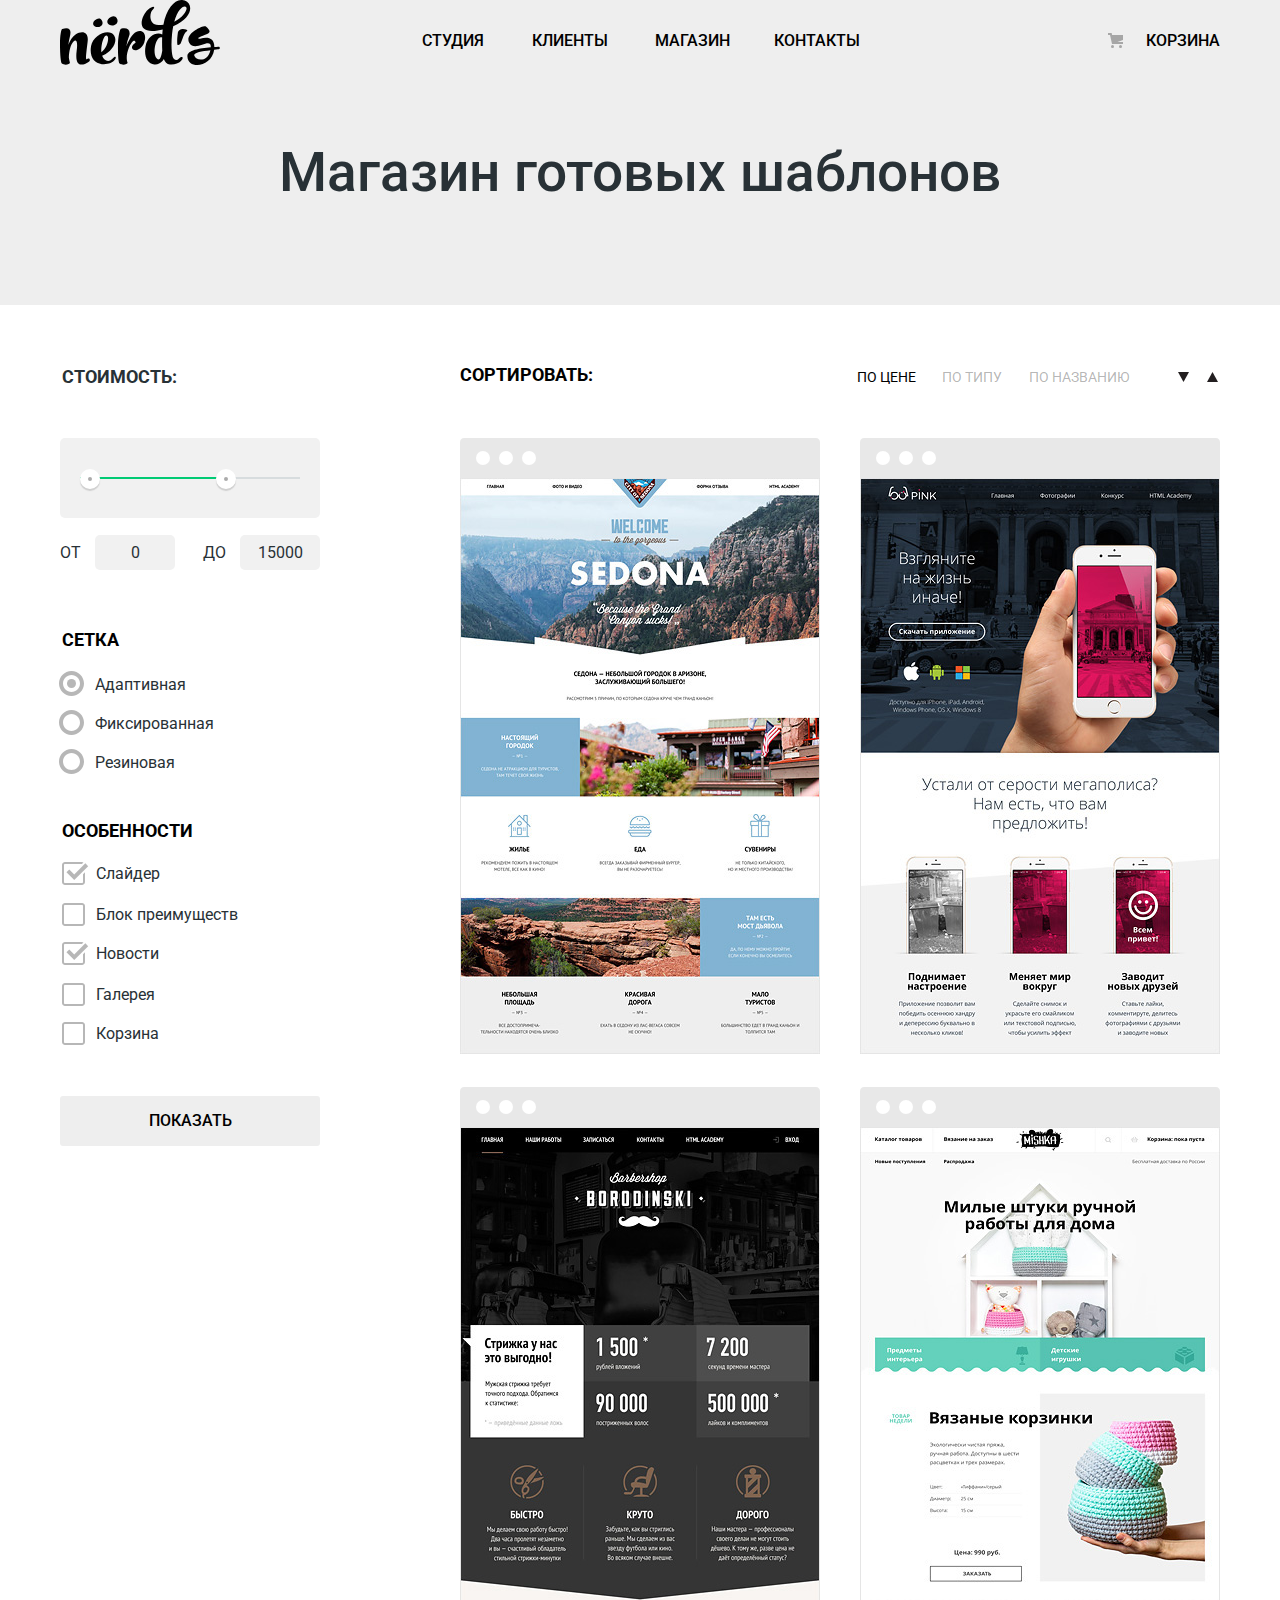
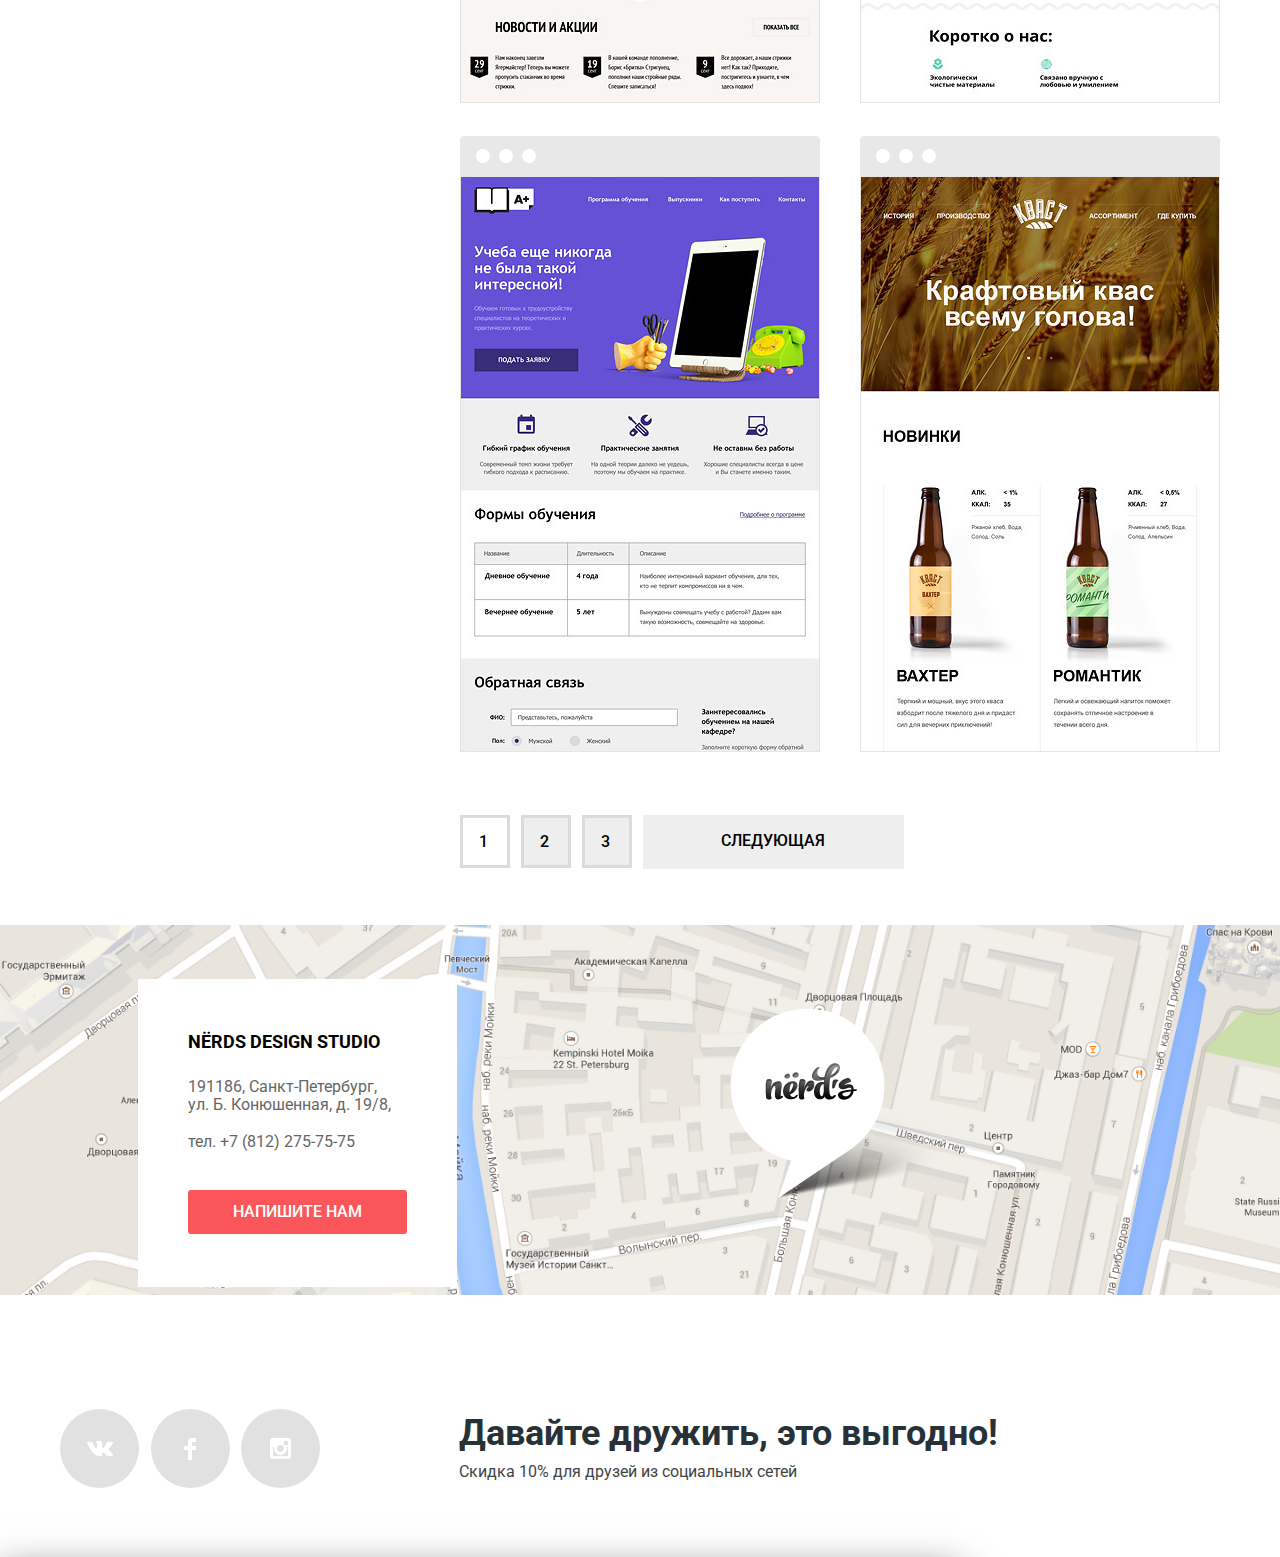
==== commit f3b0b6c9: "homework N 7" ====
--- a/catalog.html
+++ b/catalog.html
@@ -63,16 +63,16 @@
             <fieldset class="grid-fieldset reset-fieldset">
               <legend class="legend">Сетка</legend>
               <ul class="type reset-list">
-                <li>
-                  <input type="radio" name="grid" value="adaptive-grid" id="filter-adaptive-grid" checked>
+                <li class="filter-option">
+                  <input class="visually-hidden filter-input-radio" type="radio" name="grid" value="adaptive-grid" id="filter-adaptive-grid" checked>
                   <label for="filter-adaptive-grid">Адаптивная</label>
                 </li>
-                <li>
-                  <input type="radio" name="grid" value="fixed-grid" id="filter-fixed-grid">
+                <li class="filter-option">
+                  <input class="visually-hidden filter-input-radio" type="radio" name="grid" value="fixed-grid" id="filter-fixed-grid">
                   <label for="filter-fixed-grid">Фиксированная</label>
                 </li>
-                <li>
-                  <input type="radio" name="grid" value="fluid-grid" id="filter-fluid-grid">
+                <li class="filter-option">
+                  <input class="visually-hidden filter-input-radio" type="radio" name="grid" value="fluid-grid" id="filter-fluid-grid">
                   <label for="filter-fluid-grid">Резиновая</label>
                 </li>
               </ul>
@@ -81,24 +81,24 @@
             <fieldset class="specificities-fieldset reset-fieldset">
               <legend class="legend">Особенности</legend>
               <ul class="details reset-list">
-                <li>
-                  <input type="checkbox" name="slider" id="filter-slider" checked>
+                <li class="filter-option">
+                  <input class="visually-hidden filter-input-checkbox" type="checkbox" name="slider" id="filter-slider" checked>
                   <label for="filter-slider">Слайдер</label>
                 </li>
-                <li>
-                  <input type="checkbox" name="advantages" id="filter-advantages">
+                <li class="filter-option">
+                  <input class="visually-hidden filter-input-checkbox" type="checkbox" name="advantages" id="filter-advantages">
                   <label for="filter-advantages">Блок преимуществ</label>
                 </li>
-                <li>
-                  <input type="checkbox" name="news" id="filter-news" checked>
+                <li class="filter-option">
+                  <input class="visually-hidden filter-input-checkbox" type="checkbox" name="news" id="filter-news" checked>
                   <label for="filter-news">Новости</label>
                 </li>
-                <li>
-                  <input type="checkbox" name="gallery" id="filter-gallery">
+                <li class="filter-option">
+                  <input class="visually-hidden filter-input-checkbox" type="checkbox" name="gallery" id="filter-gallery">
                   <label for="filter-gallery">Галерея</label>
                 </li>
-                <li>
-                  <input type="checkbox" name="basket" id="filter-basket">
+                <li class="filter-option">
+                  <input class="visually-hidden filter-input-checkbox" type="checkbox" name="basket" id="filter-basket">
                   <label for="filter-basket">Корзина</label>
                 </li>
               </ul>
@@ -146,14 +146,11 @@
 
             <li class="catalog-item">
               <h2 class="visually-hidden">Седона</h2>
-              <svg xmlns="http://www.w3.org/2000/svg" width="360" height="40" viewBox="0 0 360 40">
-                <path fill="#4D4D4D" d="M356 0H4C1.8 0 0 1.8 0 4v36h360V4c0-2.2-1.8-4-4-4zM22.991 27a7 7 0 1 1 0-14 7 7 0 0 1 0 14zm23.011 0a7 7 0 1 1 0-14 7 7 0 0 1 0 14zm23.011 0a7 7 0 1 1 0-14 7 7 0 0 1 0 14z" />
-              </svg>
               <div class="catalog-image-wrapper">
                 <img src="img/img-sedona-jpg.jpg" width="360" height="576" alt="Информационный сайт для туристов">
               </div>
               <section class="catalog-popup">
-                <h3 class="reset-text"><a href="#">Sedona</a></h3>
+                <h3 class="reset-text catalog-popup-text"><a href="#">Sedona</a></h3>
                 <p class="reset-text">Информационный сайт для туристов</p>
                 <a class="button button-price" href="#">9900 РУБ.</a>
               </section>
@@ -161,14 +158,11 @@
 
             <li class="catalog-item">
               <h2 class="visually-hidden">Pink App</h2>
-              <svg xmlns="http://www.w3.org/2000/svg" width="360" height="40" viewBox="0 0 360 40">
-                <path fill="#4D4D4D" d="M356 0H4C1.8 0 0 1.8 0 4v36h360V4c0-2.2-1.8-4-4-4zM22.991 27a7 7 0 1 1 0-14 7 7 0 0 1 0 14zm23.011 0a7 7 0 1 1 0-14 7 7 0 0 1 0 14zm23.011 0a7 7 0 1 1 0-14 7 7 0 0 1 0 14z" />
-              </svg>
               <div class="catalog-image-wrapper">
                 <img src="img/img-pink-jpg.jpg" width="360" height="576" alt="Продуктовый лендинг приложения для iOS и Android">
               </div>
               <section class="catalog-popup">
-                <h3 class="reset-text"><a href="#">Pink App</a></h3>
+                <h3 class="reset-text catalog-popup-text"><a href="#">Pink App</a></h3>
                 <p class="reset-text">Продуктовый лендинг приложения для iOS и Android</p>
                 <a class="button button-price" href="#">9900 РУБ.</a>
               </section>
@@ -176,14 +170,11 @@
 
             <li class="catalog-item">
               <h2 class="visually-hidden">Barbershop</h2>
-              <svg xmlns="http://www.w3.org/2000/svg" width="360" height="40" viewBox="0 0 360 40">
-                <path fill="#4D4D4D" d="M356 0H4C1.8 0 0 1.8 0 4v36h360V4c0-2.2-1.8-4-4-4zM22.991 27a7 7 0 1 1 0-14 7 7 0 0 1 0 14zm23.011 0a7 7 0 1 1 0-14 7 7 0 0 1 0 14zm23.011 0a7 7 0 1 1 0-14 7 7 0 0 1 0 14z" />
-              </svg>
               <div class="catalog-image-wrapper">
                 <img src="img/img-barbershop-jpg.jpg" width="360" height="576" alt="Сайт салона красоты для мужчин.">
               </div>
               <section class="catalog-popup">
-                <h3 class="reset-text"><a href="#">Barbershop</a></h3>
+                <h3 class="reset-text catalog-popup-text"><a href="#">Barbershop</a></h3>
                 <p class="reset-text">Сайт салона красоты для мужчин, да.</p>
                 <a class="button button-price" href="#">9900 РУБ.</a>
               </section>
@@ -191,14 +182,11 @@
 
             <li class="catalog-item">
               <h2 class="visually-hidden">Mishka</h2>
-              <svg xmlns="http://www.w3.org/2000/svg" width="360" height="40" viewBox="0 0 360 40">
-                <path fill="#4D4D4D" d="M356 0H4C1.8 0 0 1.8 0 4v36h360V4c0-2.2-1.8-4-4-4zM22.991 27a7 7 0 1 1 0-14 7 7 0 0 1 0 14zm23.011 0a7 7 0 1 1 0-14 7 7 0 0 1 0 14zm23.011 0a7 7 0 1 1 0-14 7 7 0 0 1 0 14z" />
-              </svg>
               <div class="catalog-image-wrapper">
                 <img src="img/img-mishka-jpg.jpg" width="360" height="576" alt="Магазин товаров ручной работы для дома">
               </div>
               <section class="catalog-popup">
-                <h3 class="reset-text"><a href="#">MISHKA</a></h3>
+                <h3 class="reset-text catalog-popup-text"><a href="#">MISHKA</a></h3>
                 <p class="reset-text">Интернет-магазин вязаных игрушек</p>
                 <a class="button button-price" href="#">9900 РУБ.</a>
               </section>
@@ -207,14 +195,11 @@
 
             <li class="catalog-item">
               <h2 class="visually-hidden">A Plus</h2>
-              <svg xmlns="http://www.w3.org/2000/svg" width="360" height="40" viewBox="0 0 360 40">
-                <path fill="#4D4D4D" d="M356 0H4C1.8 0 0 1.8 0 4v36h360V4c0-2.2-1.8-4-4-4zM22.991 27a7 7 0 1 1 0-14 7 7 0 0 1 0 14zm23.011 0a7 7 0 1 1 0-14 7 7 0 0 1 0 14zm23.011 0a7 7 0 1 1 0-14 7 7 0 0 1 0 14z" />
-              </svg>
               <div class="catalog-image-wrapper">
                 <img src="img/img-aplus-jpg.jpg" width="360" height="576" alt="Лендинг курсов повышения квалификации">
               </div>
               <section class="catalog-popup">
-                <h3 class="reset-text"><a href="#">A Plus</a></h3>
+                <h3 class="reset-text catalog-popup-text"><a href="#">A Plus</a></h3>
                 <p class="reset-text">Лендинг курсов повышения квалификации</p>
                 <a class="button button-price" href="#">9900 РУБ.</a>
               </section>
@@ -223,14 +208,11 @@
 
             <li class="catalog-item">
               <h2 class="visually-hidden">КВАСТ</h2>
-              <svg xmlns="http://www.w3.org/2000/svg" width="360" height="40" viewBox="0 0 360 40">
-                <path fill="#4D4D4D" d="M356 0H4C1.8 0 0 1.8 0 4v36h360V4c0-2.2-1.8-4-4-4zM22.991 27a7 7 0 1 1 0-14 7 7 0 0 1 0 14zm23.011 0a7 7 0 1 1 0-14 7 7 0 0 1 0 14zm23.011 0a7 7 0 1 1 0-14 7 7 0 0 1 0 14z" />
-              </svg>
               <div class="catalog-image-wrapper">
                 <img src="img/img-kvast-jpg.jpg" width="360" height="576" alt="Промо-сайт производителя крафтового кваса">
               </div>
               <section class="catalog-popup">
-                <h3 class="reset-text"><a href="#">КВАСТ</a></h3>
+                <h3 class="reset-text catalog-popup-text"><a href="#">КВАСТ</a></h3>
                 <p class="reset-text">Промо-сайт производителя крафтового кваса</p>
                 <a class="button button-price" href="#">9900 РУБ.</a>
               </section>
@@ -324,12 +306,12 @@
         <textarea class="text-message-content" id="message-text" name="text" placeholder="В свободной форме"></textarea>
       </p>
       <button class="button red" type="submit">Отправить</button>
-      </form>
-      <button class="close-button" type="button" aria-label="Закрыть"><svg xmlns="http://www.w3.org/2000/svg" width="21" height="21" viewBox="0 0 21 21">
-          <path fill="#FB565A"
-            d="M13.328 10.5l7.371-7.371a1.003 1.003 0 0 0 0-1.414L19.285.3a1.003 1.003 0 0 0-1.414 0L10.5 7.672 3.129.301a1.003 1.003 0 0 0-1.414 0L.301 1.715a1.003 1.003 0 0 0 0 1.414L7.672 10.5.301 17.871a1.003 1.003 0 0 0 0 1.414l1.415 1.414a1.003 1.003 0 0 0 1.414 0l7.371-7.371 7.371 7.371a1.003 1.003 0 0 0 1.414 0l1.414-1.414a1.003 1.003 0 0 0 0-1.414L13.328 10.5z" />
-        </svg>
-      </button>
+    </form>
+    <button class="close-button" type="button" aria-label="Закрыть"><svg xmlns="http://www.w3.org/2000/svg" width="21" height="21" viewBox="0 0 21 21">
+        <path fill="#FB565A"
+          d="M13.328 10.5l7.371-7.371a1.003 1.003 0 0 0 0-1.414L19.285.3a1.003 1.003 0 0 0-1.414 0L10.5 7.672 3.129.301a1.003 1.003 0 0 0-1.414 0L.301 1.715a1.003 1.003 0 0 0 0 1.414L7.672 10.5.301 17.871a1.003 1.003 0 0 0 0 1.414l1.415 1.414a1.003 1.003 0 0 0 1.414 0l7.371-7.371 7.371 7.371a1.003 1.003 0 0 0 1.414 0l1.414-1.414a1.003 1.003 0 0 0 0-1.414L13.328 10.5z" />
+      </svg>
+    </button>
   </div>
 </body>
 
--- a/css/style.css
+++ b/css/style.css
@@ -41,6 +41,7 @@
 
 .button {
   display: inline-block;
+  vertical-align: baseline;
   width: 240px;
   padding: 13px 0;
   color: #ffffff;
@@ -198,8 +199,25 @@
   color: #fb565a;
 }
 
+.site-navigation a:focus {
+  color: rgba(0, 0, 0, 0.3);
+}
+
 .site-navigation a:active {
-  color: rgba(0, 0, 0, 0.3);
+  position: relative;
+  color: #000000;
+}
+
+.site-navigation a:active::after {
+  content: "";
+  position: absolute;
+  top: 100%;
+  left: 0;
+  margin-top: 12px;
+  width: 74px;
+  height: 2px;
+  background-color: #fb565a;
+  background-repeat: no-repeat;
 }
 
 .user-navigation {
@@ -278,6 +296,7 @@
 .slider-controls i {
   position: relative;
   display: inline-block;
+  vertical-align: baseline;
   width: 18px;
   height: 18px;
   padding: 8px;
@@ -422,8 +441,8 @@
 }
 
 .who-we-are {
-  padding-bottom: 32px;
-  padding-top: 77px;
+  padding-bottom: 30px;
+  padding-top: 76px;
   font-size: 45px;
   line-height: 45px;
   font-weight: 500;
@@ -432,7 +451,7 @@
 }
 
 .studio-nerds p {
-  margin-bottom: 35px;
+  margin-bottom: 39px;
   font-size: 16px;
   text-align: left;
   line-height: 24px;
@@ -481,7 +500,7 @@
 
 .nerds-picture-wrapper {
   margin-top: 40px;
-  margin-bottom: 33px;
+  margin-bottom: 37px;
   width: 360px;
   height: 208px;
 }
@@ -519,6 +538,7 @@
   font-weight: bold;
   line-height: 10px;
   text-align: left;
+  margin-bottom: 2px;
 }
 
 .sup {
@@ -535,6 +555,8 @@
 .great-great-conditions {
   display: flex;
   align-items: flex-start;
+  font-size: 16px;
+  line-height: 18px;
 }
 
 .partners {
@@ -591,6 +613,10 @@
   width: 760px;
 }
 
+.catalog-shop {
+  padding-top: 30px;
+}
+
 .catalog-title {
   text-align: center;
   margin: 0;
@@ -621,13 +647,13 @@
   flex-wrap: wrap;
   padding: 0;
   list-style: none;
-  margin-bottom: 40px;
+  margin-bottom: -10px;
 }
 
 .catalog-item {
   position: relative;
   width: 360px;
-  margin-bottom: 20px;
+  margin-bottom: 73px;
 }
 
 .catalog-item:nth-child(2n) {
@@ -643,6 +669,23 @@
   position: relative;
   width: 360px;
   height: 576px;
+}
+
+.catalog-image-wrapper::before {
+  content: "";
+  position: absolute;
+  top: -40px;
+  left: 0px;
+  width: 360px;
+  height: 40px;
+  background-image: url("../img/browser.svg");
+  background-repeat: no-repeat;
+  background-position: 0 0;
+  opacity: 0.12;
+}
+
+.catalog-image-wrapper:hover::before {
+  opacity: 1;
 }
 
 .catalog-popup {
@@ -667,6 +710,15 @@
   padding-bottom: 25px;
 }
 
+.catalog-popup h3:hover {
+  color: #fb565a;
+}
+
+.catalog-popup h3:focus,
+.catalog-popup h3:active {
+  color: rgba(0, 0, 0, 0.3);
+}
+
 .catalog-popup a {
   color: #000000;
   text-align: center;
@@ -680,6 +732,7 @@
   color: #666666
 }
 
+/*разметка фильтров*/
 .filters-section {
   display: flex;
   width: 261px;
@@ -702,7 +755,8 @@
 }
 
 .sort-title {
-  margin-right: 257px;
+  margin-top: -5px;
+  margin-right: 264px;
   font-size: 18px;
   line-height: 18px;
   text-align: left;
@@ -737,6 +791,7 @@
   color: #000000;
   font-size: 14px;
   line-height: 18px;
+  font-weight: normal;
   text-align: left;
   text-transform: uppercase;
   margin-right: 26px;
@@ -776,7 +831,7 @@
 .range-controls {
   position: relative;
   height: 41px;
-  margin-bottom: 15px;
+  margin-bottom: 17px;
   padding-top: 39px;
   padding-right: 20px;
   padding-left: 20px;
@@ -810,19 +865,21 @@
 }
 
 .range-controls .toggle-min {
-  left: 50px;
+  left: 20px;
 }
 
 .range-controls .toggle-max {
-  left: 110px;
+  left: 60%;
 }
 
 .price-controls {
   font-size: 0;
+  margin-bottom: -5px;
 }
 
 .price-controls label {
   display: inline-block;
+  vertical-align: baseline;
   width: 50%;
   font-size: 16px;
   text-transform: uppercase;
@@ -854,13 +911,103 @@
 }
 
 .grid-fieldset {
-  margin-bottom: 38px;
+  margin-bottom: 41px;
 }
 
 .grid-fieldset legend {
   margin-bottom: 21px;
 }
 
+.filter-option label {
+  position: relative;
+  display: block;
+  cursor: pointer;
+  user-select: none;
+}
+
+.filter-input-radio+label::before {
+  content: "";
+  position: absolute;
+  left: -36px;
+  top: -2px;
+  width: 25px;
+  height: 25px;
+  background-image: url("../img/radio-off.svg");
+  background-repeat: no-repeat;
+  background-position: 0 0;
+  opacity: 0.4;
+}
+
+.filter-input-radio+label:hover::before {
+  opacity: 1;
+}
+
+.filter-input-radio+label:disabled::before {
+  opacity: 0.1;
+}
+
+.filter-input-radio:checked+label::before {
+  content: "";
+  position: absolute;
+  left: -36px;
+  top: -2px;
+  width: 25px;
+  height: 25px;
+  background-image: url("../img/radio-on.svg");
+  background-repeat: no-repeat;
+  background-position: 0 0;
+  opacity: 0.4;
+}
+
+.filter-input-radio:checked:hover+label::before {
+  opacity: 1;
+}
+
+.filter-input-radio:checked:disabled+label::before {
+  opacity: 0.1;
+}
+
+.filter-input-checkbox+label::before {
+  content: "";
+  position: absolute;
+  left: -34px;
+  top: 0px;
+  width: 27px;
+  height: 23px;
+  background-image: url("../img/checkbox-off.svg");
+  background-repeat: no-repeat;
+  background-position: 0 0;
+  opacity: 0.4;
+}
+
+.filter-input-checkbox:hover+label::before {
+  opacity: 1;
+}
+
+.filter-input-checkbox:disabled+label::before {
+  opacity: 0.1;
+}
+
+.filter-input-checkbox:checked+label::before {
+  content: "";
+  position: absolute;
+  left: -34px;
+  top: 0px;
+  width: 27px;
+  height: 23px;
+  background-image: url("../img/checkbox-on.svg");
+  background-repeat: no-repeat;
+  background-position: 0 0;
+}
+
+.filter-input-checkbox:checked:hover+label::before {
+  opacity: 1;
+}
+
+.filter-input-checkbox:checked:disabled+label::before {
+  opacity: 0.1;
+}
+
 .specificities-fieldset {
   margin-bottom: 50px;
 }
@@ -869,6 +1016,11 @@
   margin-bottom: 22px;
 }
 
+.type {
+  margin-top: -3px;
+  margin-left: 35px;
+}
+
 .type li {
   margin-bottom: 15px;
 }
@@ -877,11 +1029,21 @@
   margin-bottom: 0;
 }
 
+.details {
+  margin-top: -6px;
+  margin-left: 36px;
+}
+
 .details li {
   margin-bottom: 17px;
 }
 
+.details li:nth-child(3) {
+  margin-top: -2px;
+}
+
 .details li:last-child {
+  margin-top: -2px;
   margin-bottom: 0;
 }
 
@@ -908,9 +1070,9 @@
   display: flex;
   text-align: center;
   padding-top: 16px;
-  padding-right: 20px;
+  padding-right: 19px;
   padding-left: 16px;
-  padding-bottom: 18px;
+  padding-bottom: 15px;
   color: #000000;
   background-color: #eeeeee;
   font-weight: 500;
@@ -934,10 +1096,6 @@
   color: #000000;
   background-color: #ffffff;
   border: #dbdbdb solid 3px;
-  padding-top: 16px;
-  padding-right: 20px;
-  padding-left: 16px;
-  padding-bottom: 18px;
 }
 
 .pagination-item a[href]:hover {
@@ -956,7 +1114,7 @@
   color: #000000;
   line-height: 18px;
   text-align: center;
-  padding-top: 19px;
+  padding-top: 17px;
   padding-right: 79px;
   padding-bottom: 19px;
   padding-left: 78px;
@@ -972,7 +1130,7 @@
 
 .map-wrapper {
   position: relative;
-  width: 1440px;
+  width: 100%;
   height: 416px;
   margin-bottom: 78px;
 }
@@ -998,24 +1156,26 @@
 }
 
 .write-us-text {
-  padding-top: 54px;
+  padding-top: 48px;
   padding-right: 50px;
   padding-left: 50px;
 }
 
 .write-us-name {
   display: inline-block;
+  vertical-align: baseline;
   text-align: left;
   font-size: 18px;
   font-weight: bold;
   line-height: 30px;
   color: #000000;
   text-transform: uppercase;
-  margin-bottom: 25px;
+  margin-bottom: 21px;
 }
 
 .write-us address {
   line-height: 18px;
+  width: 204px;
   text-align: left;
   font-style: normal;
   color: #666666;
@@ -1027,11 +1187,17 @@
   font-weight: normal;
   text-align: left;
   color: #666666;
-  padding-bottom: 25px;
+  margin-top: -8px;
+  margin-bottom: 36px;
 }
 
 .main-footer {
-  margin-top: 69px;
+  margin-top: 56px;
+  margin-bottom: 69px;
+}
+
+.main-footer-content {
+  margin-top: -10px;
 }
 
 .footer-social {
@@ -1084,7 +1250,7 @@
 }
 
 .social-discount {
-  width: 545px;
+  width: 570px;
 }
 
 .social-discount h4 {
@@ -1101,11 +1267,10 @@
   color: #444444;
   text-align: left;
   font-style: normal;
-  padding-top: 15px;
+  padding-top: 10px;
 }
 
 /*модальное окно*/
-
 /*.popup-email-form {
   display: none;
 }*/
@@ -1149,15 +1314,17 @@
   line-height: 18px;
   text-align: left;
   background-color: #ffffff;
-  border: 2px solid  #d7dcde;
+  border: 2px solid #d7dcde;
 }
 
 .input-text:hover {
-  border: 2px solid  #b4b9bb;
-}
+  border: 2px solid #b4b9bb;
+}
+
 .input-text:focus {
   border: 2px solid #000000;
 }
+
 .input-text:invalid {
   color: #e74246;
   border: 2px solid #e74246;
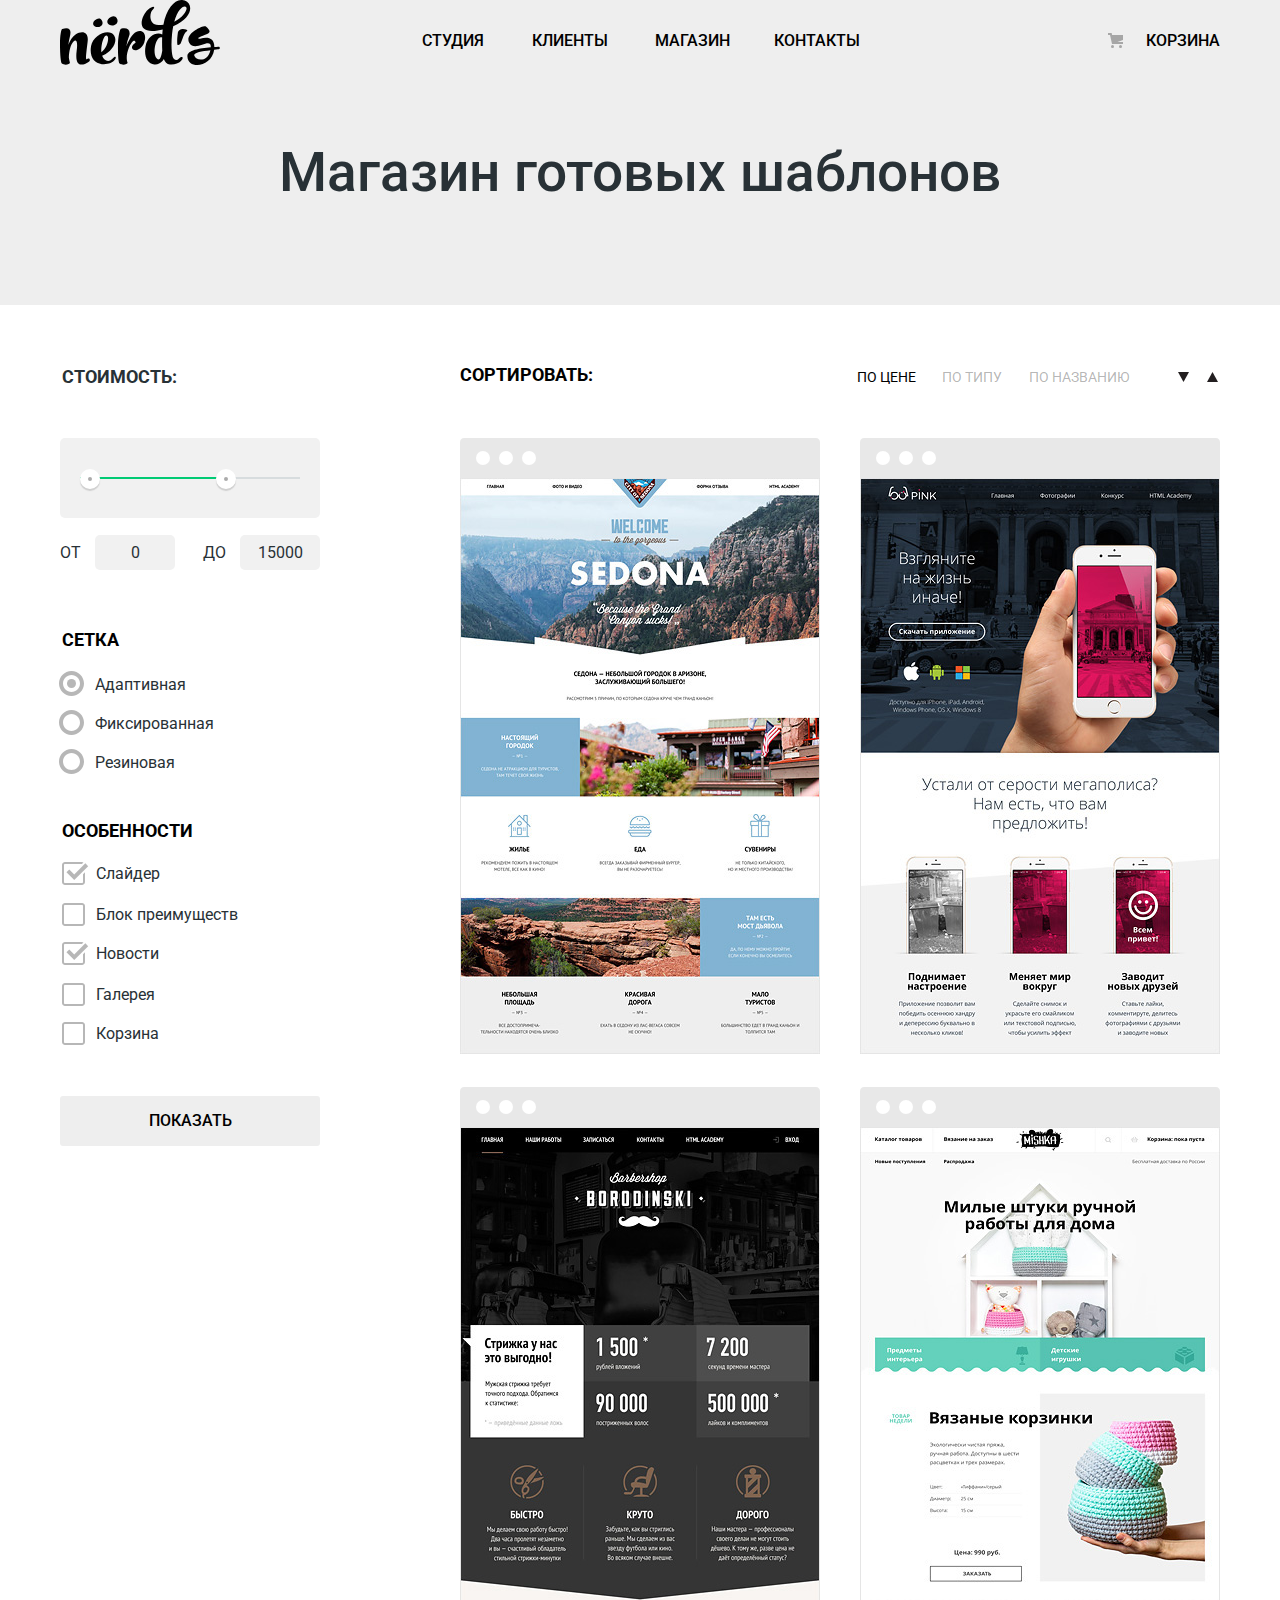
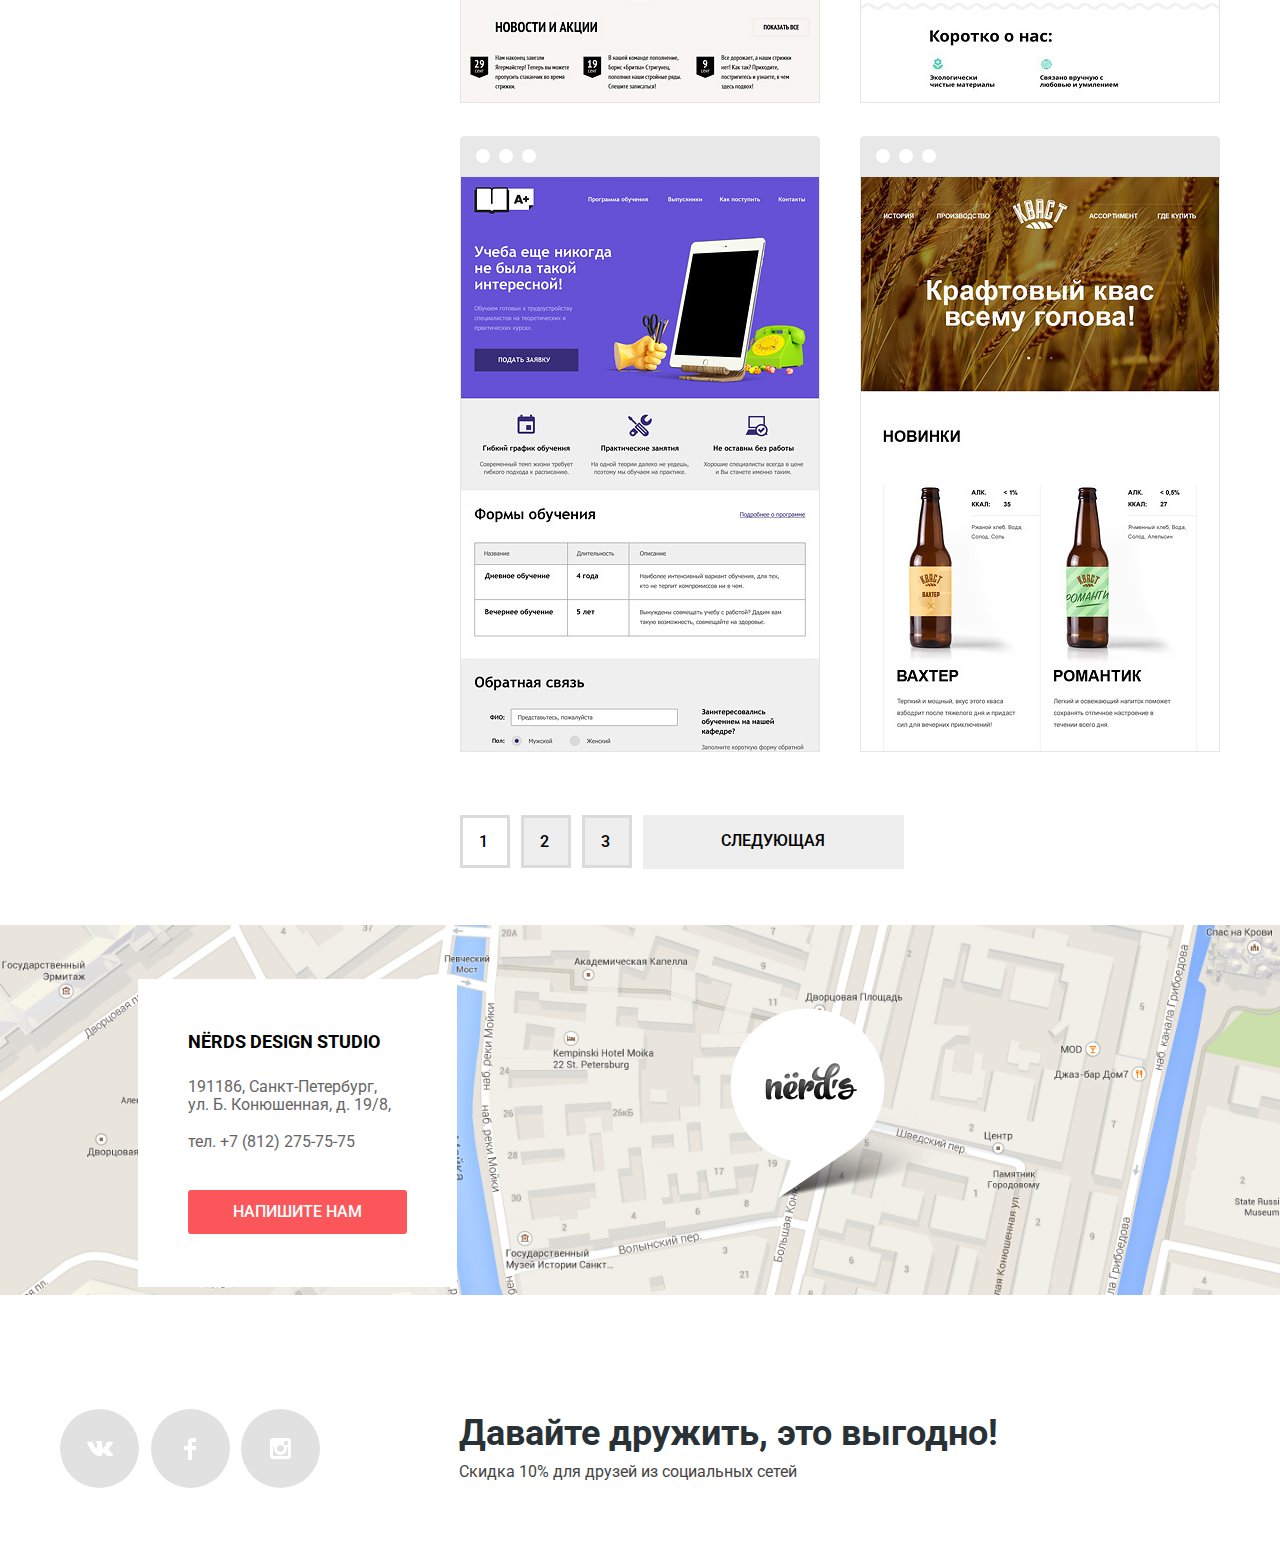
==== commit 54961e0e: "Exam" ====
--- a/catalog.html
+++ b/catalog.html
@@ -6,7 +6,8 @@
   <title>Студия Нёрдс: каталог шаблонов</title>
   <link href="https://fonts.googleapis.com/css?family=Roboto:400,500,700&display=swap&subset=cyrillic" rel="stylesheet">
   <link rel="stylesheet" href="css/normalize.css">
-  <link rel="stylesheet" href="css/style.css">
+  <!-- <link rel="stylesheet" href="css/style.css"> -->
+  <link rel="stylesheet" href="css/style.min.css">
 </head>
 
 <body>
@@ -290,28 +291,22 @@
     <h3 class="reset-text">Напишите нам</h3>
     <form class="contact-form" method="post" action="https://echo.htmlacademy.ru">
       <div class="name-email">
+        <p class="reset-text section-text-name">
+          <label class="popup-email-form-label" for="user-name">Ваше имя</label>
+          <input class="popup-email-form-input input-text input-text-name" id="user-name" type="text" name="name" placeholder="Имя Фамилия">
+        </p>
         <p class="reset-text">
-          <label for="user-name">Ваше имя</label>
-          <input id="user-name" type="text" name="name" placeholder="Имя Фамилия">
-        </p>
-      </div>
-      <div class="name-email">
-        <p class="reset-text">
-          <label for="user-email">Ваш e-mail</label>
-          <input id="user-email" type="email" name="email" placeholder="e-mail@example.com">
+          <label class="popup-email-form-label" for="user-email">Ваш e-mail</label>
+          <input class="popup-email-form-input input-text" id="user-email" type="email" name="email" placeholder="e-mail@example.com">
         </p>
       </div>
       <p class="reset-text">
-        <label for="message-text">Текст письма</label>
-        <textarea class="text-message-content" id="message-text" name="text" placeholder="В свободной форме"></textarea>
+        <label class="popup-email-form-label" for="message-text">Текст письма</label>
+        <textarea class="popup-email-form-input input-textarea" id="message-text" name="text" placeholder="В свободной форме"></textarea>
       </p>
       <button class="button red" type="submit">Отправить</button>
     </form>
-    <button class="close-button" type="button" aria-label="Закрыть"><svg xmlns="http://www.w3.org/2000/svg" width="21" height="21" viewBox="0 0 21 21">
-        <path fill="#FB565A"
-          d="M13.328 10.5l7.371-7.371a1.003 1.003 0 0 0 0-1.414L19.285.3a1.003 1.003 0 0 0-1.414 0L10.5 7.672 3.129.301a1.003 1.003 0 0 0-1.414 0L.301 1.715a1.003 1.003 0 0 0 0 1.414L7.672 10.5.301 17.871a1.003 1.003 0 0 0 0 1.414l1.415 1.414a1.003 1.003 0 0 0 1.414 0l7.371-7.371 7.371 7.371a1.003 1.003 0 0 0 1.414 0l1.414-1.414a1.003 1.003 0 0 0 0-1.414L13.328 10.5z" />
-      </svg>
-    </button>
+    <button class="close-button" type="button" aria-label="Закрыть"></button>
   </div>
 </body>
 
--- a/css/style.css
+++ b/css/style.css
@@ -274,7 +274,6 @@
 }
 
 /*slider*/
-/*здесь проверить переключается ли???*/
 .slider {
   position: relative;
   background-color: #eeeeee;
@@ -1271,22 +1270,26 @@
 }
 
 /*модальное окно*/
-/*.popup-email-form {
+.popup-email-form {
+  position: fixed;
+  text-align: center;
+  top: 100px;
+  left: 57%;
   display: none;
-}*/
-.popup-email-form {
-  display: flex;
-  position: fixed;
-  text-align: center;
-  width: 960px;
-  height: 590px;
-  background-color: #eeeeee;
+  width: 760px;
+  margin-left: -580px;
+  padding-left: 100px;
+  padding-top: 73px;
+  padding-right: 100px;
+  padding-bottom: 84px;
+  color: #000000;
+  background-color: #ffffff;
   box-shadow: 0px 20px 40px 0 rgba(0, 1, 1, 0.75);
 }
 
 .popup-email-form h3 {
-  display: flex;
-  width: 306px;
+  margin: 0;
+  margin-bottom: 49px;
   height: 33px;
   font-size: 45px;
   font-weight: 500;
@@ -1295,21 +1298,22 @@
   color: #000000;
 }
 
-.popup-email-form p {
-  width: 360px;
-  height: 50px;
-  border: solid 2px #d7dcde;
-}
-
-.popup-email-form input {
-  width: 100%;
-  border: solid 2px #d7dcde;
-}
-
-.input-text {
+.popup-email-form-label{
+  display:block;
+  margin: 0;
+  margin-bottom: 12px;
+  font-size: inherit;
+  font-weight: bold;
+  line-height: 18px;
+  text-align: left;
+  color: inherit;
+}
+
+.popup-email-form-input {
+  box-sizing: border-box;
   vertical-align: center;
-  font: inherit;
   color: rgba(68, 68, 68, 0.5);
+  opacity: 0.5;
   font-size: 16px;
   line-height: 18px;
   text-align: left;
@@ -1317,37 +1321,78 @@
   border: 2px solid #d7dcde;
 }
 
-.input-text:hover {
-  border: 2px solid #b4b9bb;
-}
-
-.input-text:focus {
-  border: 2px solid #000000;
-}
-
-.input-text:invalid {
+.popup-email-form-input:hover {
+  border: solid 2px #b4b9bb;
+}
+
+.popup-email-form-input:focus {
+  color: #444444;
+  outline: solid 2px #000000;
+}
+
+.popup-email-form-input:invalid {
   color: #e74246;
-  border: 2px solid #e74246;
-}
-
-.popup-email-form .text-message-content {
+  border: solid 2px #e74246;
+}
+
+.name-email {
+  display: flex;
+  justify-content: space-between;
   width: 100%;
-}
-
-.name-email {
-  display: flex;
-  justify-content: space-between;
-  font-size: 16px;
-  line-height: 18px;
-  font-weight: bold;
-  text-align: left;
-  color: #000000;
+  margin-bottom: 36px;
+}
+
+.input-text {
+  display: flex;
+  width: 360px;
+  padding-left: 15px;
+  padding-top: 18px;
+  padding-right: 190px;
+  padding-bottom: 16px;
+}
+
+.input-text-name {
+  padding-right: 240px;
+}
+
+.input-textarea {
+  width: 100%;
+  padding-left: 15px;
+  padding-top: 14px;
+  padding-right: 594px;
+  padding-bottom: 60px;
+  margin-bottom: 47px;
 }
 
 .close-button {
   position: absolute;
-  top: 490%;
-  left: 20%;
+  top: 78px;
+  right: 90px;
   width: 21px;
   height: 21px;
-}
+  background-image: url("../img/close-cross.svg");
+  background-repeat: no-repeat;
+  background-position: 0 0;
+  opacity: 0.3;
+  border: 0;
+  cursor: pointer;
+}
+
+.close-button:hover {
+  opacity: 1;
+}
+
+.close-button:focus,
+.close-button:active {
+  opacity: 0.1;
+}
+
+.red {
+  margin-right: 600px;
+  font-size: 16px;
+  font-weight: 500;
+  line-height: 18px;
+  text-align: center;
+  color: #ffffff;
+  outline: inherit;
+}
--- a/css/style.min.css
+++ b/css/style.min.css
@@ -0,0 +1 @@
+body{margin:0;padding:0;font-family:"Roboto",Arial,sans-serif;font-size:16px;line-height:24px;font-weight:400;font-style:normal;text-align:left;color:#283136;background-color:#fff}a{text-decoration:none}img{max-width:100%;height:auto}.visually-hidden:not(:focus):not(:active),input[type=checkbox].visually-hidden,input[type=radio].visually-hidden{position:absolute;width:1px;height:1px;margin:-1px;border:0;padding:0;white-space:nowrap;clip-path:inset(100%);clip:rect(0 0 0 0);overflow:hidden}.main-header{background-color:#eee}.button{display:inline-block;vertical-align:baseline;width:240px;padding:13px 0;color:#fff;font-size:16px;line-height:18px;text-transform:uppercase;text-align:center;text-decoration:none;background-color:#fb565a;border-radius:3px;border:0}.button:focus,.button:hover{background-color:#e74246}.button:active{color:rgba(255,255,255,.3);background-color:#d7373b;box-shadow:0 3px rgba(0,0,0,.1) inset}.button.green{background-color:#00ca74}.button.yellow{background-color:#efc84a}.button-advantages{width:160px;text-align:center}.button.button-write-us{width:219px;font-weight:500;text-align:center}.button.button-write-us:focus,.button.button-write-us:hover{background-color:#e74246;outline:inherit}.button.button-write-us:active{box-shadow:inset 0 3px 0 0 rgba(0,1,1,.1);background-color:#d7373b}.button.button-sort-by{width:260px;height:50px;background-color:#eee;font:inherit;font-size:16px;line-height:18px;font-weight:500;color:#000}.button.button-sort-by:focus,.button.button-sort-by:hover{background-color:#dfdfdf;outline:inherit}.button.button-sort-by:active{box-shadow:inset 0 3px 0 0 rgba(0,1,1,.1);background-color:#d5d5d5;outline:#d5d5d5}.button.button-price{width:200px;font-size:16px;font-weight:500;text-align:center;color:#fff;margin:0 auto}.reset-text{margin:0}.reset-list{padding:0;margin:0;list-style:none}.reset-fieldset{margin:0;padding:0;border:0}.main-navigation{display:flex;text-transform:uppercase;align-items:center}.main-header-logo{width:160px;height:65px}.main-header-logo[href]:hover img{opacity:80%}.main-header-logo[href]:active img{opacity:30%}.site-navigation{display:flex;flex-wrap:wrap;width:445px;margin-left:202px;margin-right:0;padding-top:17px}.site-navigation li{margin-right:48px}.site-navigation li:nth-child(2){margin-right:47px}.site-navigation li:nth-child(3){margin-right:44px}.site-navigation li:last-child{margin-right:0}.site-navigation a{line-height:30px;color:#000;font-weight:500}.site-navigation a:hover{color:#fb565a}.site-navigation a:focus{color:rgba(0,0,0,.3)}.site-navigation a:active{position:relative;color:#000}.basket::before,.site-navigation a:active::after{content:"";position:absolute;background-repeat:no-repeat}.site-navigation a:active::after{top:100%;left:0;margin-top:12px;width:74px;height:2px;background-color:#fb565a}.user-navigation,.user-navigation a{display:flex;justify-content:flex-end;text-decoration:none}.user-navigation{width:112px;list-style:none;color:#283136;margin:0 0 0 auto;padding:10px 0 0}.user-navigation a{color:#000;font-weight:500}.catalog-popup h3:hover,.user-navigation a:hover{color:#fb565a}.user-navigation a:active{color:rgba(0,0,0,.3)}.user-navigation .basket{position:relative;padding-left:27px;padding-top:6px}.basket::before{top:10px;left:-11px;width:15px;height:15px;background-image:url(../img/basket-icon.svg)}.container{width:1200px;margin:0 auto;padding:0 20px;box-sizing:border-box}.slider{position:relative;background-color:#eee;margin-bottom:82px}.slider-controls{position:absolute;left:50%;bottom:104px;z-index:100;width:160px;height:18px;text-align:center;font-size:0;transform:translateX(-50%)}.slider-controls i{position:relative;display:inline-block;vertical-align:baseline;width:18px;height:18px;padding:8px;border-radius:50%;cursor:pointer}.slider-controls i::after{content:"";position:absolute;top:8px;left:8px;z-index:1;width:18px;height:18px;background:#fff;border-radius:50%}.slider-controls .active::before{content:"";position:absolute;left:50%;top:50%;z-index:2;width:4px;height:4px;margin:-4px;background-color:inherit;border:2px solid #c1c1c1;border-radius:50%}.slider-list{margin:0;padding:0}.slider-item{display:none;padding:78px 0 80px}.slider-item:nth-child(1){display:block;background-image:url(../img/slide1.png);background-repeat:no-repeat;background-position:93% 18px}.slider-item:nth-child(2),.slider-item:nth-child(3){background-image:url(../img/slide2.png);background-repeat:no-repeat;background-position:100% 0}.slider-item:nth-child(3){background-image:url(../img/slide3.png);background-position:100% 20px}.slider-item h3{max-width:600px;margin:0 0 27px;font-size:55px;line-height:55px;font-weight:500}.slider-item p{max-width:430px;padding-top:1px;margin:0 0 41px}.advantages{margin:0;padding:0;display:flex;border-bottom:2px solid #eee}.advantages-image-wrapper{width:300px;height:146px;margin-bottom:24px}.advantages-item{width:300px;margin-right:100px;margin-bottom:83px}.advantages-item:last-child,.partners-list li:last-child{margin-right:0}.advantages-item p{width:264px;margin-bottom:35px}.advantages h3{margin-bottom:17px;font-size:24px;font-weight:700;line-height:30px;letter-spacing:normal;text-align:left;text-transform:uppercase;color:#000}.about{display:flex;justify-content:space-between;margin-bottom:54px;padding-left:2px}.about li{list-style:none}.studio-nerds{width:650px;text-align:left;display:flex;flex-direction:column}.who-we-are{padding-bottom:30px;padding-top:76px;font-size:45px;line-height:45px;font-weight:500;text-align:left;color:#000}.studio-nerds h4,.studio-nerds p{text-align:left;font-size:16px;line-height:24px}.studio-nerds p{margin-bottom:39px;color:#283136;width:616px}.services-wrapper{display:flex;flex-direction:column;width:429px}.services-list{position:relative;padding-left:26px}.services-list::before{content:"";position:absolute;top:10px;margin-top:-1px;left:-5px;width:25px;height:2px;background-color:#fb565a;background-repeat:no-repeat}.studio-nerds h4{margin-bottom:26px;font-weight:700;text-transform:uppercase}.studio-nerds li{vertical-align:top;padding-left:35px;padding-bottom:23px;line-height:24px}.nerds-picture-wrapper{margin-top:40px;margin-bottom:37px;width:360px;height:208px}.stats-nerds{display:flex;flex-direction:column;width:360px}.what-we-do{margin-bottom:50px;font-size:16px;font-weight:700;line-height:24px;text-align:center;text-transform:uppercase}.percents,.stat-percents{font-size:45px;font-weight:700;line-height:10px;text-align:left}.stat-percents{display:flex;flex-wrap:wrap;justify-content:space-between;width:310px;color:#000;margin-bottom:30px}.percents{margin-bottom:2px}.sup{font-size:30px}.great-conditions{display:flex;flex-wrap:nowrap;justify-content:space-between;width:390px}.great-great-conditions{display:flex;align-items:flex-start;font-size:16px;line-height:18px}.partners{border-top:2px solid #eee;border-bottom:2px solid #eee;margin-bottom:80px}.partners-list{display:flex}.catalog-item:hover .catalog-popup,.partners-list a{display:block}.partners-list li{position:relative;align-items:center;width:260px;height:180px;margin-right:40px}.partners-list li::after{position:absolute;top:50%;right:-20px;content:"";width:2px;height:52px;margin-top:-26px;background-color:#eee}.contacts,.partners-list li{display:flex;justify-content:center}.catalog-title-wrapper{background-color:#eee;margin-bottom:60px}.catalog{width:760px}.catalog-shop{padding-top:30px}.catalog-title{text-align:center;margin:0;padding:80px 0 105px;font-size:55px;line-height:55px;font-weight:500}.catalog-columns{display:flex}.price-and-item-type-filter{display:flex;flex-direction:column}.catalog-shop{width:760px;flex-wrap:wrap}.catalog-list{display:flex;flex-wrap:wrap;padding:0;list-style:none;margin-bottom:-10px}.catalog-item{position:relative;width:360px;margin-bottom:73px}.catalog-item:nth-child(2n){margin-left:40px}.catalog-image-wrapper{display:flex;position:relative;width:360px;height:576px}.catalog-image-wrapper::before{content:"";position:absolute;top:-40px;left:0;width:360px;height:40px;background-image:url(../img/browser.svg);background-repeat:no-repeat;background-position:0 0;opacity:.12}.catalog-image-wrapper:hover::before,.filter-input-radio+label:hover::before{opacity:1}.catalog-popup{display:none;position:absolute;bottom:0;left:0;width:360px;min-height:231px;background-color:#eee;text-align:center;padding-bottom:43px}.catalog-popup h3{font-size:18px;line-height:30px;font-weight:700;text-align:center;text-transform:uppercase;padding-top:35px;padding-bottom:25px}.catalog-popup h3:active,.catalog-popup h3:focus{color:rgba(0,0,0,.3)}.catalog-popup a,.catalog-popup p{color:#000;text-align:center}.catalog-popup p{padding-bottom:30px;font-size:16px;line-height:18px;color:#666}.filters-section{display:flex;width:261px;margin-right:140px;flex-direction:column}.legend{font-size:18px;font-weight:700;line-height:30px;color:#000;text-transform:uppercase}.price-sorter{display:flex;align-items:center;margin-bottom:59px}.sort-title{margin-top:-5px;margin-right:264px;font-size:18px;line-height:18px;text-align:left;color:#000;font-weight:700;text-transform:uppercase}.sort-by-category{display:flex}.type-sorter-category{color:rgba(0,0,0,.3);margin-right:27px}.name-sorter-category,.price-sorter-category,.type-sorter-category{font-size:14px;line-height:18px;text-align:left;text-transform:uppercase}.name-sorter-category{color:rgba(0,0,0,.3);margin-right:48px}.price-sorter-category{color:#000;font-weight:400;margin-right:26px}.down-icon{margin-right:18px}.up-icon{margin-right:0}.sort-by-priority{display:flex}.filter-item{padding:0;border:0;margin:0 0 60px}.range-filter{width:260px;margin-top:49px}.filter-item legend{font-size:18px;line-height:24px;text-transform:uppercase;font-weight:700}.range-controls{position:relative;height:41px;margin-bottom:17px;padding-top:39px;padding-right:20px;padding-left:20px;background-color:#f1f1f1;border-radius:5px}.range-controls .scale{height:2px;background:#d7dcde}.range-controls .bar{width:70%;height:2px;background:#00ca74}.range-controls .toggle{position:absolute;top:31px;left:0;width:4px;height:4px;padding:0;border:8px solid #fff;background-color:#ababab;box-shadow:0 2px 1px 0 #cfcfcf;border-radius:50%;cursor:pointer}.range-controls .toggle-min{left:20px}.range-controls .toggle-max{left:60%}.price-controls{font-size:0;margin-bottom:-5px}.price-controls label{display:inline-block;vertical-align:baseline;width:50%;font-size:16px;text-transform:uppercase}.price-controls input{width:60px;padding:8px 10px;margin-left:10px;font-family:Roboto,Arial,sans-serif;font-size:16px;text-align:center;color:#283136;border:0;border-radius:5px;background:#f1f1f1}.max-price{text-align:right}.price-fieldset{margin-bottom:62px}.price-fieldset legend{margin-bottom:56px}.grid-fieldset{margin-bottom:41px}.grid-fieldset legend{margin-bottom:21px}.filter-option label{position:relative;display:block;cursor:pointer;user-select:none}.filter-input-radio+label::before{content:"";position:absolute;left:-36px;top:-2px;width:25px;height:25px;background-image:url(../img/radio-off.svg);background-repeat:no-repeat;background-position:0 0;opacity:.4}.filter-input-radio+label:disabled::before{opacity:.1}.filter-input-radio:checked+label::before{content:"";position:absolute;left:-36px;top:-2px;width:25px;height:25px;background-image:url(../img/radio-on.svg);background-repeat:no-repeat;background-position:0 0;opacity:.4}.filter-input-radio:checked:hover+label::before{opacity:1}.filter-input-radio:checked:disabled+label::before{opacity:.1}.filter-input-checkbox+label::before{content:"";position:absolute;left:-34px;top:0;width:27px;height:23px;background-image:url(../img/checkbox-off.svg);background-repeat:no-repeat;background-position:0 0;opacity:.4}.filter-input-checkbox:hover+label::before{opacity:1}.filter-input-checkbox:disabled+label::before{opacity:.1}.filter-input-checkbox:checked+label::before{content:"";position:absolute;left:-34px;top:0;width:27px;height:23px;background-image:url(../img/checkbox-on.svg);background-repeat:no-repeat;background-position:0 0}.filter-input-checkbox:checked:hover+label::before{opacity:1}.filter-input-checkbox:checked:disabled+label::before{opacity:.1}.specificities-fieldset{margin-bottom:50px}.specificities-fieldset legend{margin-bottom:22px}.type{margin-top:-3px;margin-left:35px}.type li{margin-bottom:15px}.type li:last-child{margin-bottom:0}.details{margin-top:-6px;margin-left:36px}.details li{margin-bottom:17px}.details li:nth-child(3){margin-top:-2px}.details li:last-child{margin-top:-2px;margin-bottom:0}.pagination-list{display:flex;flex-wrap:wrap;padding:0;margin:0;list-style:none}.pagination-item{margin-right:11px;font-weight:500;text-align:center;text-transform:uppercase}.pagination-item:last-child{margin-right:0}.pagination-item a{display:flex;text-align:center;padding:16px 19px 15px 16px;color:#000;background-color:#eee;font-weight:500;line-height:15.5px;border:#dbdbdb solid 3px}.pagination-item a:focus{background-color:#d5d5d5;opacity:.3}.pagination-item a:active{color:#000;box-shadow:inset 0 3px 0 0 rgba(0,1,1,.1);background-color:#d5d5d5;border:#dbdbdb solid 3px}.pagination-item-current a{color:#000;background-color:#fff;border:#dbdbdb solid 3px}.pagination-item a[href]:hover{background-color:#dfdfdf}.pagination-item a[href]:active,.pagination-item a[href]:focus{background-color:#d5d5d5;opacity:.3}.pagination-item-next a{display:flex;background-color:#eee;color:#000;line-height:18px;text-align:center;padding:17px 79px 19px 78px;text-transform:uppercase;font-weight:500}.main-footer .container{display:flex;align-items:center}.map-wrapper{position:relative;width:100%;height:416px;margin-bottom:78px}.map-wrapper::after{content:"";background-image:url(../img/map-marker.png);left:57%;top:20%;background-repeat:no-repeat;position:absolute;width:231px;height:190px}.write-us{position:absolute;width:319px;height:308px;background-color:#fff;top:54px;left:138px}.write-us-text{padding-top:48px;padding-right:50px;padding-left:50px}.write-us-name{display:inline-block;vertical-align:baseline;text-align:left;font-size:18px;font-weight:700;line-height:30px;color:#000;text-transform:uppercase;margin-bottom:21px}.tel,.write-us address{text-align:left;color:#666}.write-us address{line-height:18px;width:204px;font-style:normal}.tel{display:block;font-size:16px;font-weight:400;margin-top:-8px;margin-bottom:36px}.main-footer{margin-top:56px;margin-bottom:69px}.main-footer-content{margin-top:-10px}.footer-social{display:flex;list-style:none;margin-right:139px}.footer-social ul{display:flex;flex-wrap:wrap;justify-content:space-between;width:260px;margin:0 auto;padding:0;list-style:none}.social-button{display:flex;align-items:center;justify-content:center;width:79px;height:79px;border-radius:50%;background-color:#e1e1e1}.social-button:hover{background-color:#e74246}.social-button:active,.social-button:focus{background-color:#d7373b}.social-button:hover path{fill:#fff}.social-button:focus path{fill:#eee;opacity:.3}.social-button:active path{fill:#eee;opacity:.3}.social-discount{width:570px}.social-discount h4{display:flex;font-size:36px;font-weight:700;line-height:36px}.social-discount p{display:flex;font-size:16px;line-height:22px;color:#444;text-align:left;font-style:normal;padding-top:10px}.popup-email-form{position:fixed;text-align:center;top:100px;left:57%;display:none;width:760px;margin-left:-580px;padding:73px 100px 84px;color:#000;background-color:#fff;box-shadow:0 20px 40px 0 rgba(0,1,1,.75)}.popup-email-form h3{margin:0 0 49px;height:33px;font-size:45px;font-weight:500;line-height:45px;text-align:left;color:#000}.popup-email-form-label{display:block;margin:0 0 12px;font-size:inherit;font-weight:700;line-height:18px;text-align:left;color:inherit}.popup-email-form-input{box-sizing:border-box;vertical-align:center;color:rgba(68,68,68,.5);opacity:.5;font-size:16px;line-height:18px;text-align:left;background-color:#fff;border:2px solid #d7dcde}.popup-email-form-input:hover{border:solid 2px #b4b9bb}.popup-email-form-input:focus{color:#444;outline:solid 2px #000}.popup-email-form-input:invalid{color:#e74246;border:solid 2px #e74246}.name-email{display:flex;justify-content:space-between;width:100%;margin-bottom:36px}.input-text{display:flex;width:360px;padding:18px 190px 16px 15px}.input-text-name{padding-right:240px}.input-textarea{width:100%;padding:14px 594px 60px 15px;margin-bottom:47px}.close-button{position:absolute;top:78px;right:90px;width:21px;height:21px;background-image:url(../img/close-cross.svg);background-repeat:no-repeat;background-position:0 0;opacity:.3;border:0;cursor:pointer}.close-button:hover{opacity:1}.close-button:active,.close-button:focus{opacity:.1}.red{margin-right:600px;font-size:16px;font-weight:500;line-height:18px;text-align:center;color:#fff;outline:inherit}
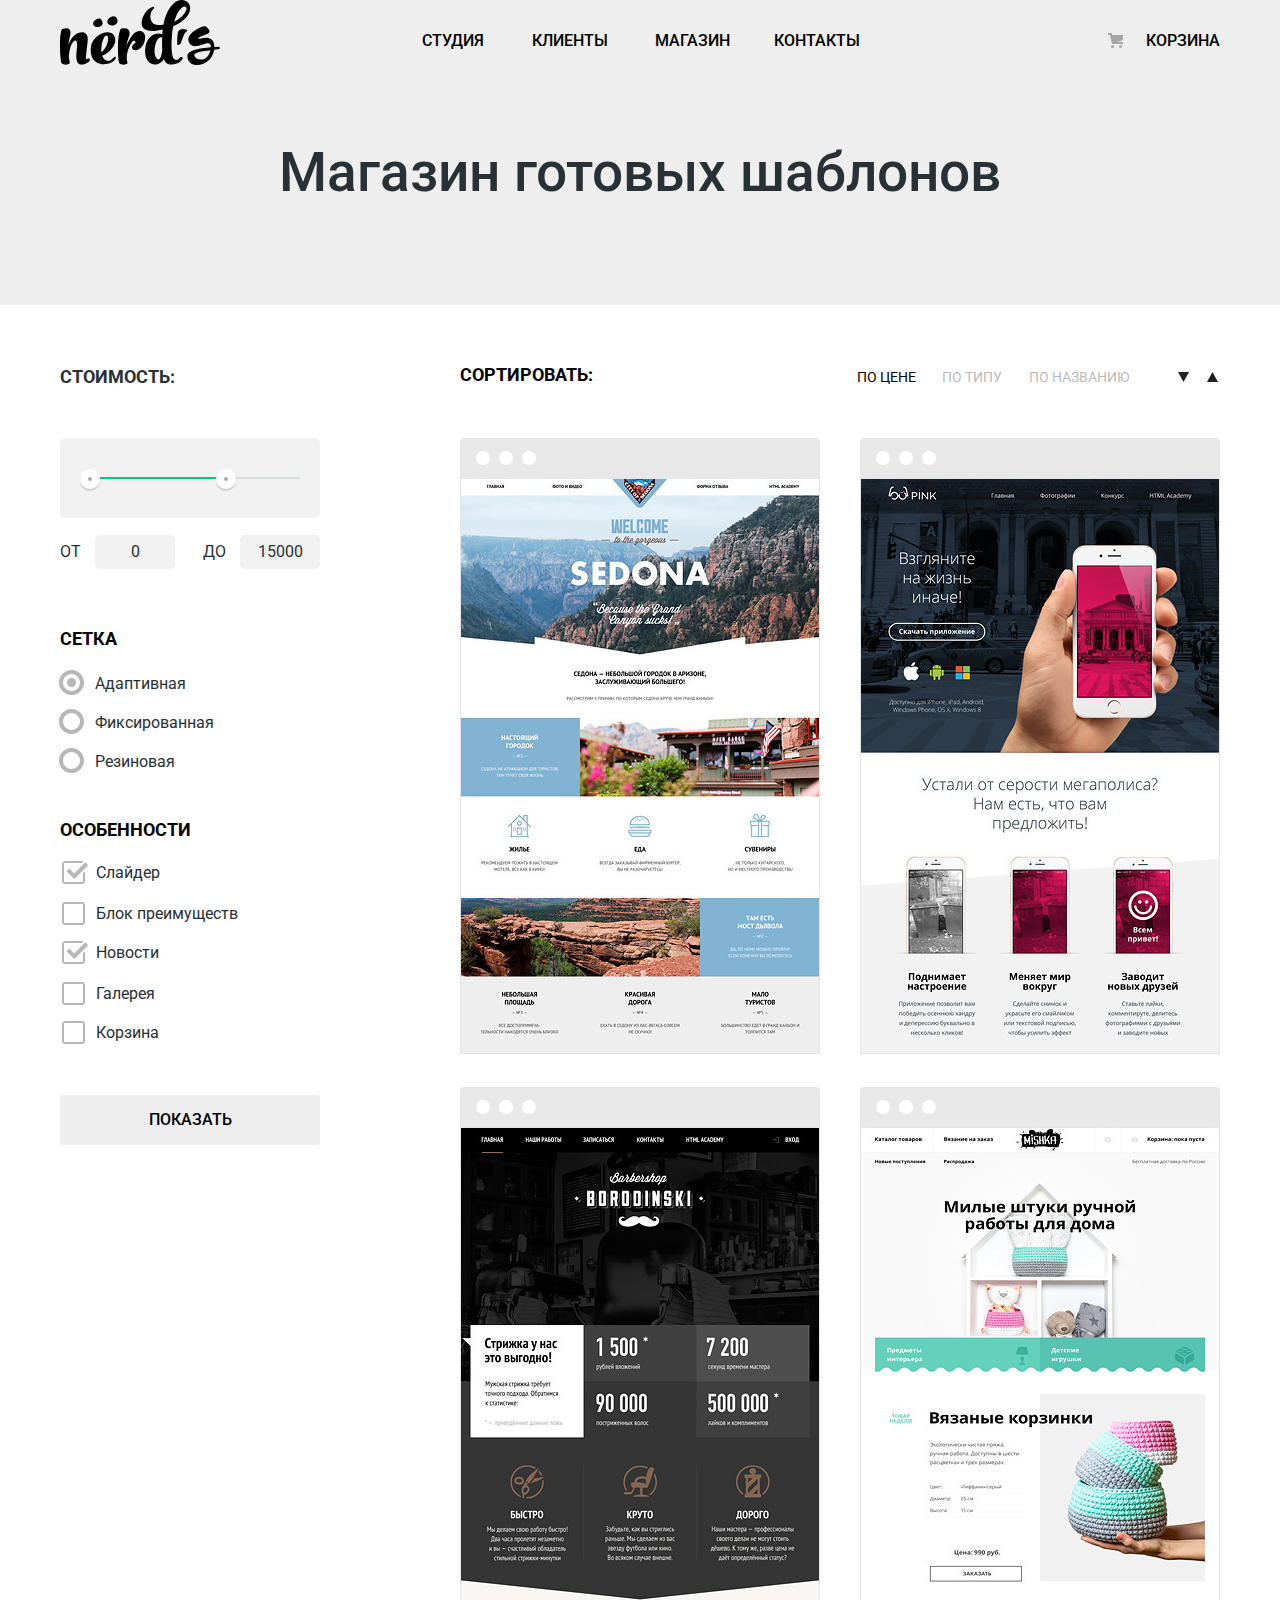
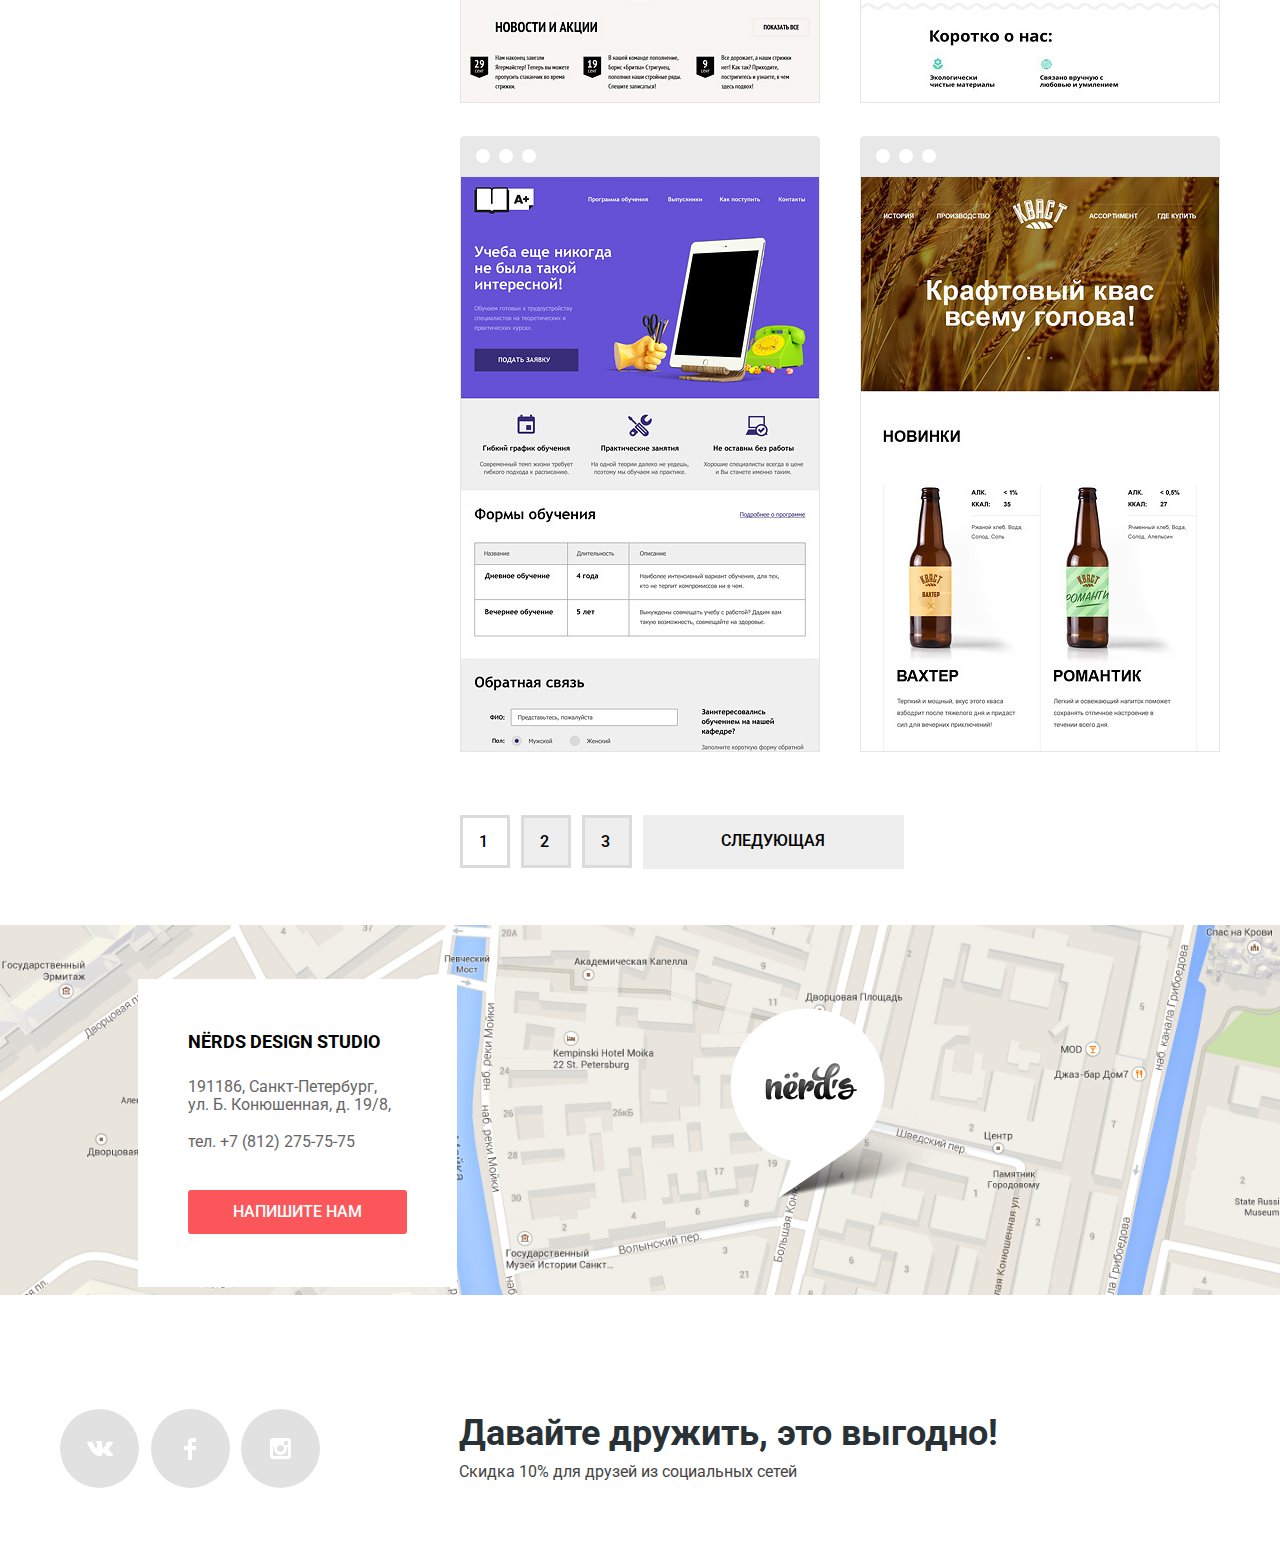
==== commit 4efd92db: "exam/final" ====
--- a/catalog.html
+++ b/catalog.html
@@ -240,7 +240,7 @@
             <span class="write-us-name reset-text">NЁRDS DESIGN STUDIO</span>
             <address>191186, Санкт-Петербург, <br> ул. Б. Конюшенная, д. 19/8, </address>
             <br>
-            <span class="tel">тел. +7 (812) 275-75-75</span>
+            <a href="tel:+78122757575"><span class="tel">тел. +7 (812) 275-75-75</span></a>
             <a href="write-us.html" class="button button-write-us">Напишите нам</a>
           </div>
         </div>
@@ -276,7 +276,7 @@
               </svg>
             </a>
           </li>
-          <!--здесь может быть еще одна кнопка<li><a class="social-button" href="#"></a></li>-->
+          <!--здесь может быть еще одна кнопка социальных сетей<li><a class="social-button" href="#"></a></li>-->
         </ul>
       </section>
       <div class="social-discount">
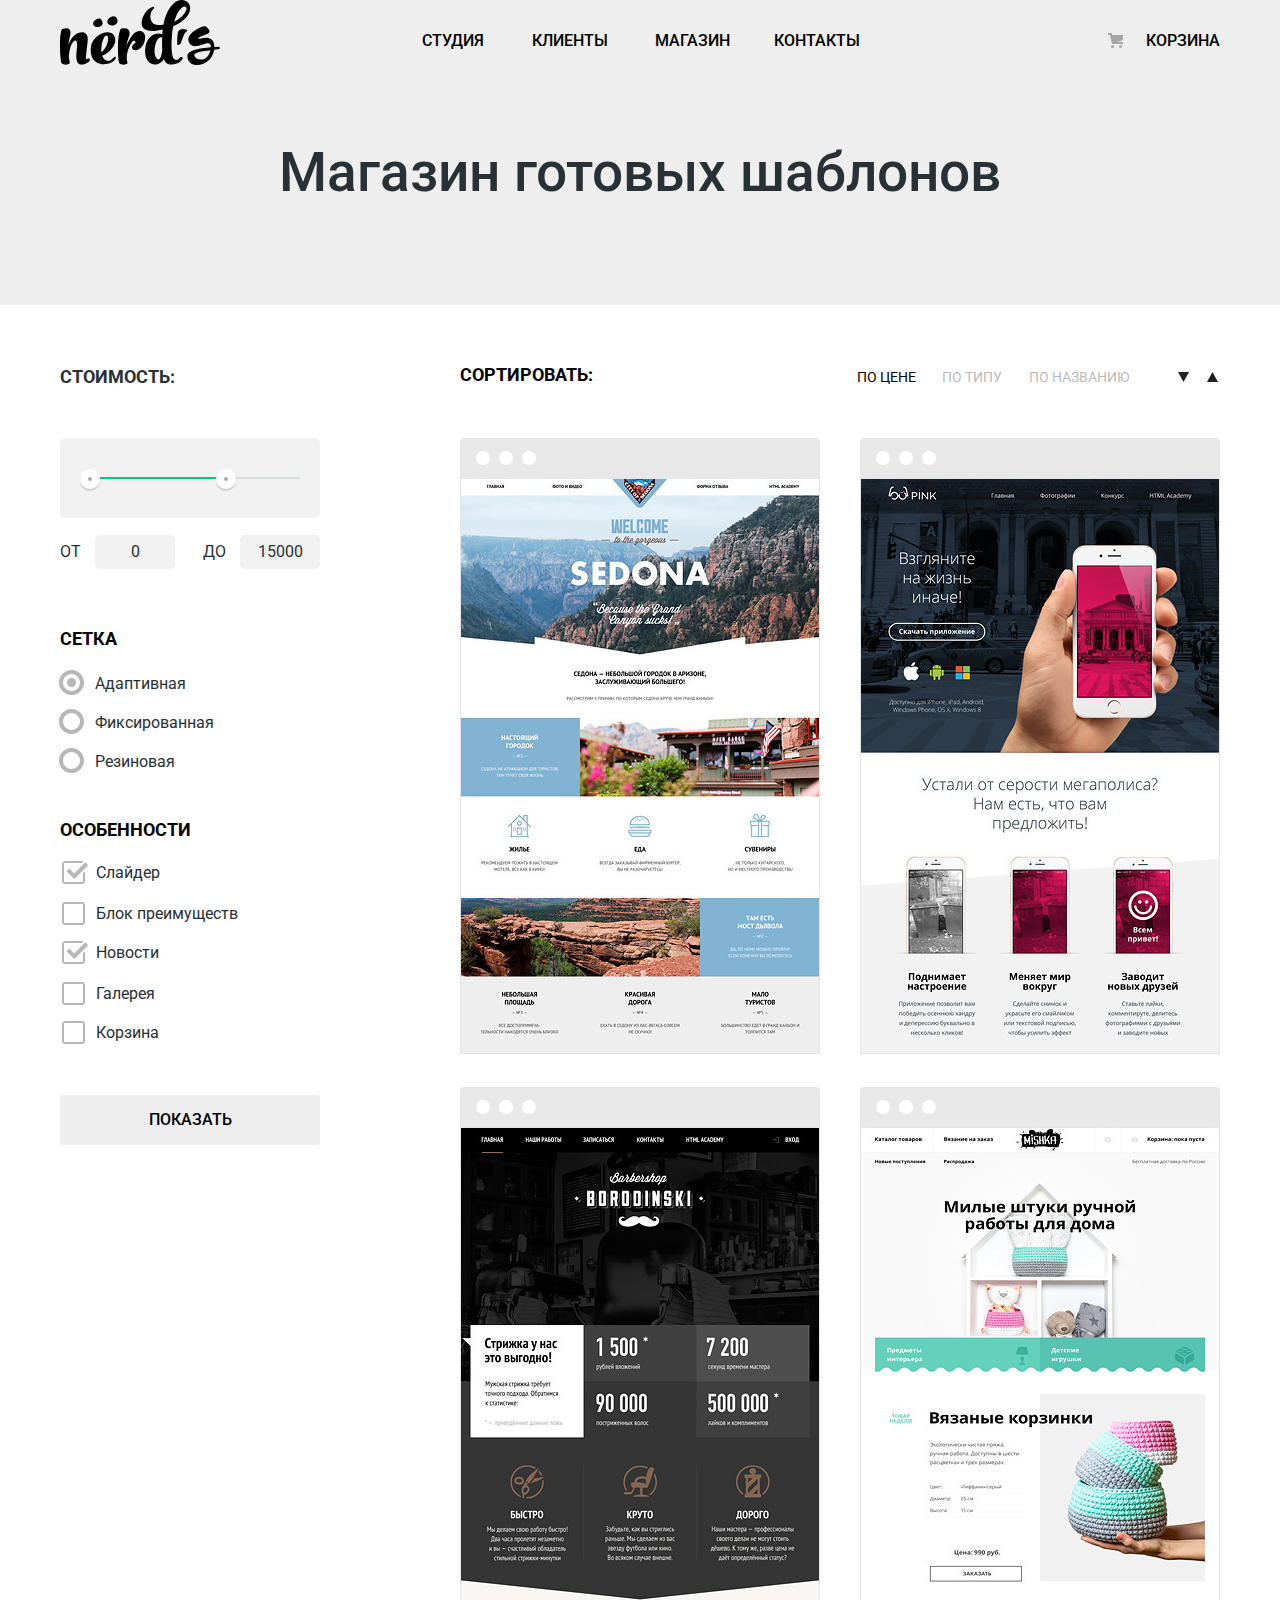
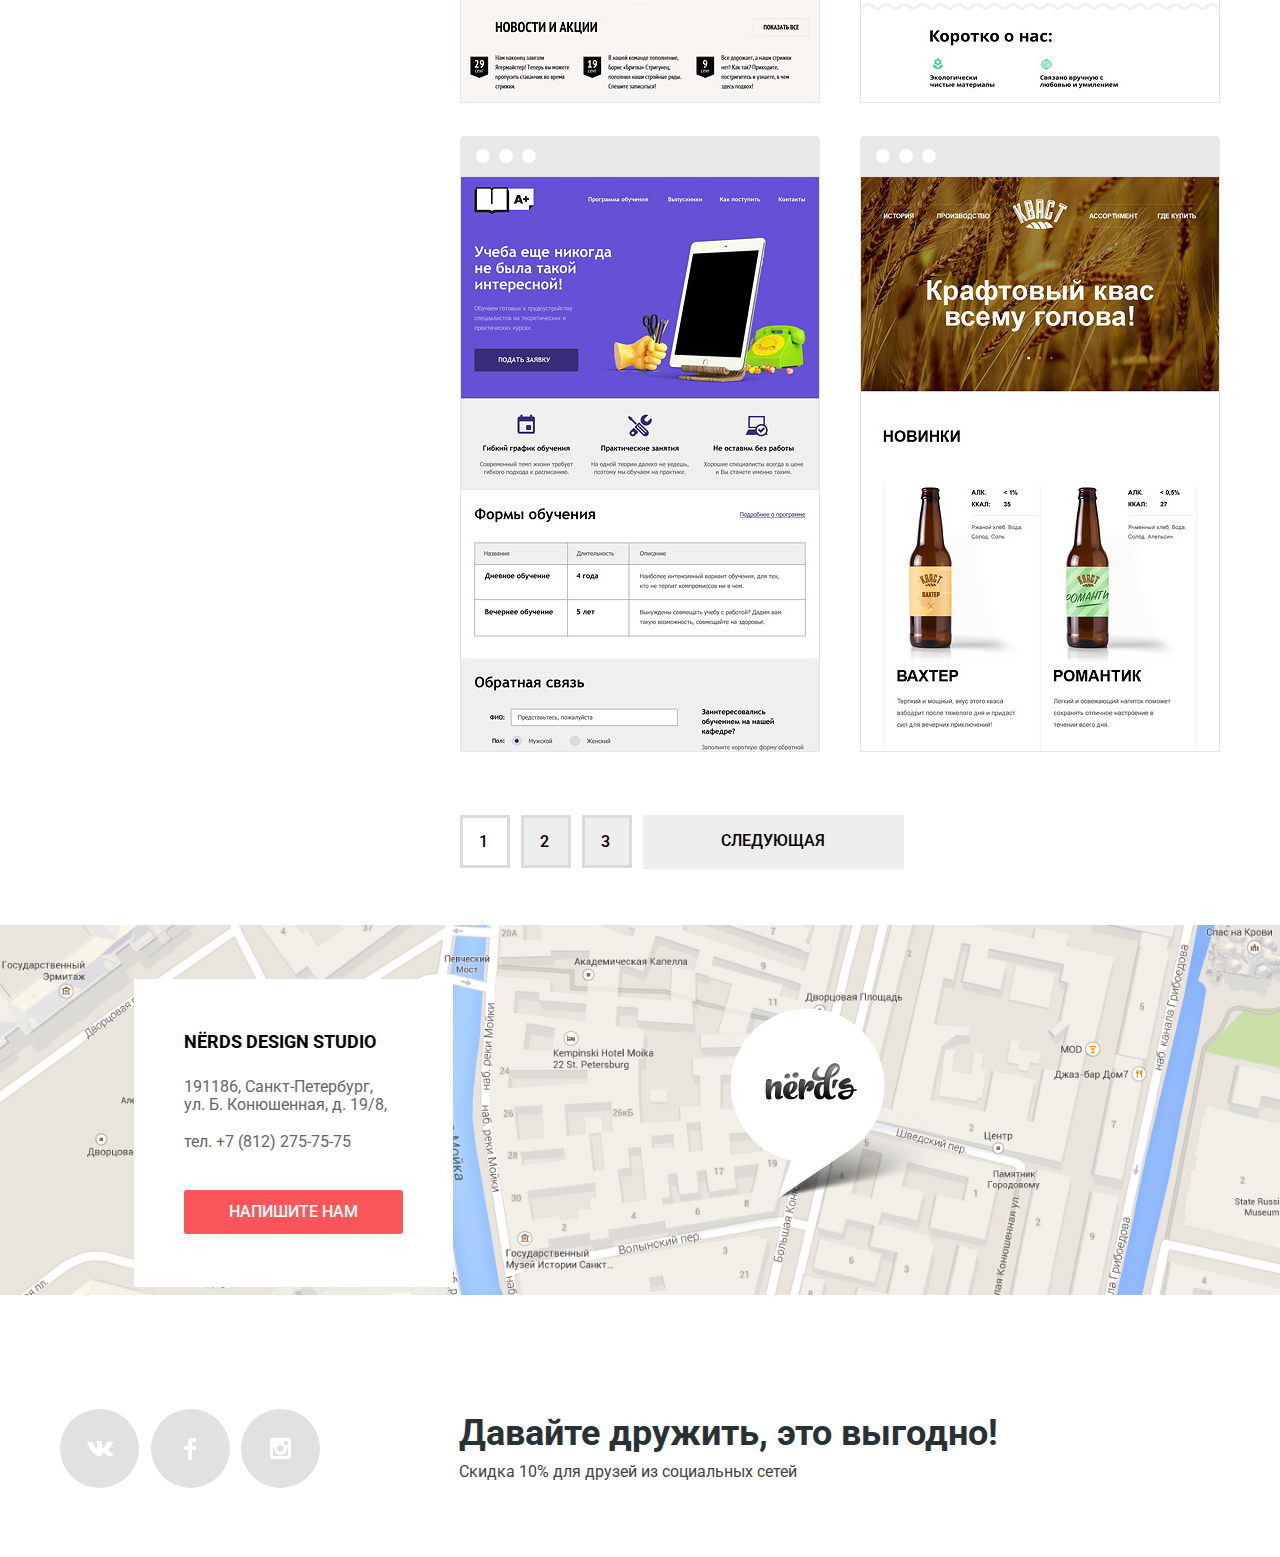
==== commit 51fd9ef1: "exam n 3" ====
--- a/catalog.html
+++ b/catalog.html
@@ -64,15 +64,15 @@
             <fieldset class="grid-fieldset reset-fieldset">
               <legend class="legend">Сетка</legend>
               <ul class="type reset-list">
-                <li class="filter-option">
+                <li tabindex="0" class="filter-option">
                   <input class="visually-hidden filter-input-radio" type="radio" name="grid" value="adaptive-grid" id="filter-adaptive-grid" checked>
                   <label for="filter-adaptive-grid">Адаптивная</label>
                 </li>
-                <li class="filter-option">
+                <li tabindex="0" class="filter-option">
                   <input class="visually-hidden filter-input-radio" type="radio" name="grid" value="fixed-grid" id="filter-fixed-grid">
                   <label for="filter-fixed-grid">Фиксированная</label>
                 </li>
-                <li class="filter-option">
+                <li tabindex="0" class="filter-option">
                   <input class="visually-hidden filter-input-radio" type="radio" name="grid" value="fluid-grid" id="filter-fluid-grid">
                   <label for="filter-fluid-grid">Резиновая</label>
                 </li>
@@ -82,23 +82,23 @@
             <fieldset class="specificities-fieldset reset-fieldset">
               <legend class="legend">Особенности</legend>
               <ul class="details reset-list">
-                <li class="filter-option">
+                <li tabindex="0" class="filter-option">
                   <input class="visually-hidden filter-input-checkbox" type="checkbox" name="slider" id="filter-slider" checked>
                   <label for="filter-slider">Слайдер</label>
                 </li>
-                <li class="filter-option">
+                <li tabindex="0" class="filter-option">
                   <input class="visually-hidden filter-input-checkbox" type="checkbox" name="advantages" id="filter-advantages">
                   <label for="filter-advantages">Блок преимуществ</label>
                 </li>
-                <li class="filter-option">
+                <li tabindex="0" class="filter-option">
                   <input class="visually-hidden filter-input-checkbox" type="checkbox" name="news" id="filter-news" checked>
                   <label for="filter-news">Новости</label>
                 </li>
-                <li class="filter-option">
+                <li tabindex="0" class="filter-option">
                   <input class="visually-hidden filter-input-checkbox" type="checkbox" name="gallery" id="filter-gallery">
                   <label for="filter-gallery">Галерея</label>
                 </li>
-                <li class="filter-option">
+                <li tabindex="0" class="filter-option">
                   <input class="visually-hidden filter-input-checkbox" type="checkbox" name="basket" id="filter-basket">
                   <label for="filter-basket">Корзина</label>
                 </li>
@@ -145,7 +145,7 @@
         <div class="catalog-shop">
           <ul class="catalog-list reset-list">
 
-            <li class="catalog-item">
+            <li tabindex="0" class="catalog-item">
               <h2 class="visually-hidden">Седона</h2>
               <div class="catalog-image-wrapper">
                 <img src="img/img-sedona-jpg.jpg" width="360" height="576" alt="Информационный сайт для туристов">
@@ -157,7 +157,7 @@
               </section>
             </li>
 
-            <li class="catalog-item">
+            <li tabindex="0" class="catalog-item">
               <h2 class="visually-hidden">Pink App</h2>
               <div class="catalog-image-wrapper">
                 <img src="img/img-pink-jpg.jpg" width="360" height="576" alt="Продуктовый лендинг приложения для iOS и Android">
@@ -169,7 +169,7 @@
               </section>
             </li>
 
-            <li class="catalog-item">
+            <li tabindex="0" class="catalog-item">
               <h2 class="visually-hidden">Barbershop</h2>
               <div class="catalog-image-wrapper">
                 <img src="img/img-barbershop-jpg.jpg" width="360" height="576" alt="Сайт салона красоты для мужчин.">
@@ -181,7 +181,7 @@
               </section>
             </li>
 
-            <li class="catalog-item">
+            <li tabindex="0" class="catalog-item">
               <h2 class="visually-hidden">Mishka</h2>
               <div class="catalog-image-wrapper">
                 <img src="img/img-mishka-jpg.jpg" width="360" height="576" alt="Магазин товаров ручной работы для дома">
@@ -194,7 +194,7 @@
             </li>
 
 
-            <li class="catalog-item">
+            <li tabindex="0" class="catalog-item">
               <h2 class="visually-hidden">A Plus</h2>
               <div class="catalog-image-wrapper">
                 <img src="img/img-aplus-jpg.jpg" width="360" height="576" alt="Лендинг курсов повышения квалификации">
@@ -207,7 +207,7 @@
             </li>
 
 
-            <li class="catalog-item">
+            <li tabindex="0" class="catalog-item">
               <h2 class="visually-hidden">КВАСТ</h2>
               <div class="catalog-image-wrapper">
                 <img src="img/img-kvast-jpg.jpg" width="360" height="576" alt="Промо-сайт производителя крафтового кваса">
@@ -276,7 +276,7 @@
               </svg>
             </a>
           </li>
-          <!--здесь может быть еще одна кнопка социальных сетей<li><a class="social-button" href="#"></a></li>-->
+          <!--здесь может быть еще одна кнопка<li><a class="social-button" href="#"></a></li>-->
         </ul>
       </section>
       <div class="social-discount">
--- a/css/style.css
+++ b/css/style.css
@@ -53,6 +53,7 @@
   background-color: #fb565a;
   border-radius: 3px;
   border: none;
+  white-space: nowrap;
 }
 
 .button:hover,
@@ -147,6 +148,7 @@
 /*navigation*/
 .main-navigation {
   display: flex;
+  flex-wrap: wrap;
   text-transform: uppercase;
   align-items: center;
 }
@@ -167,9 +169,8 @@
 .site-navigation {
   display: flex;
   flex-wrap: wrap;
-  width: 445px;
+  width: auto;
   margin-left: 202px;
-  margin-right: 0;
   padding-top: 17px;
 }
 
@@ -183,10 +184,6 @@
 
 .site-navigation li:nth-child(3) {
   margin-right: 44px;
-}
-
-.site-navigation li:last-child {
-  margin-right: 0;
 }
 
 .site-navigation a {
@@ -526,18 +523,16 @@
   width: 310px;
   font-size: 45px;
   font-weight: bold;
-  line-height: 10px;
-  text-align: left;
-  color: #000000;
-  margin-bottom: 30px;
+  text-align: left;
+  color: #000000;
+  margin-bottom: 15px;
 }
 
 .percents {
   font-size: 45px;
   font-weight: bold;
-  line-height: 10px;
-  text-align: left;
-  margin-bottom: 2px;
+  line-height: 35px;
+  text-align: left;
 }
 
 .sup {
@@ -937,7 +932,11 @@
   opacity: 0.4;
 }
 
-.filter-input-radio+label:hover::before {
+.filter-input-radio:hover+label::before {
+  opacity: 1;
+}
+
+.filter-input-radio:focus+label::before {
   opacity: 1;
 }
 
@@ -962,6 +961,10 @@
   opacity: 1;
 }
 
+.filter-input-radio:checked:focus+label::before {
+  opacity: 1;
+}
+
 .filter-input-radio:checked:disabled+label::before {
   opacity: 0.1;
 }
@@ -982,6 +985,9 @@
 .filter-input-checkbox:hover+label::before {
   opacity: 1;
 }
+.filter-input-checkbox:focus+label::before {
+  opacity: 1;
+}
 
 .filter-input-checkbox:disabled+label::before {
   opacity: 0.1;
@@ -1003,6 +1009,10 @@
   opacity: 1;
 }
 
+.filter-input-checkbox:checked:focus+label::before {
+  opacity: 1;
+}
+
 .filter-input-checkbox:checked:disabled+label::before {
   opacity: 0.1;
 }
@@ -1151,7 +1161,7 @@
   height: 308px;
   background-color: white;
   top: 54px;
-  left: 138px;
+  left: 134px;
 }
 
 .write-us-text {
@@ -1298,8 +1308,8 @@
   color: #000000;
 }
 
-.popup-email-form-label{
-  display:block;
+.popup-email-form-label {
+  display: block;
   margin: 0;
   margin-bottom: 12px;
   font-size: inherit;
--- a/css/style.min.css
+++ b/css/style.min.css
@@ -1 +1 @@
-body{margin:0;padding:0;font-family:"Roboto",Arial,sans-serif;font-size:16px;line-height:24px;font-weight:400;font-style:normal;text-align:left;color:#283136;background-color:#fff}a{text-decoration:none}img{max-width:100%;height:auto}.visually-hidden:not(:focus):not(:active),input[type=checkbox].visually-hidden,input[type=radio].visually-hidden{position:absolute;width:1px;height:1px;margin:-1px;border:0;padding:0;white-space:nowrap;clip-path:inset(100%);clip:rect(0 0 0 0);overflow:hidden}.main-header{background-color:#eee}.button{display:inline-block;vertical-align:baseline;width:240px;padding:13px 0;color:#fff;font-size:16px;line-height:18px;text-transform:uppercase;text-align:center;text-decoration:none;background-color:#fb565a;border-radius:3px;border:0}.button:focus,.button:hover{background-color:#e74246}.button:active{color:rgba(255,255,255,.3);background-color:#d7373b;box-shadow:0 3px rgba(0,0,0,.1) inset}.button.green{background-color:#00ca74}.button.yellow{background-color:#efc84a}.button-advantages{width:160px;text-align:center}.button.button-write-us{width:219px;font-weight:500;text-align:center}.button.button-write-us:focus,.button.button-write-us:hover{background-color:#e74246;outline:inherit}.button.button-write-us:active{box-shadow:inset 0 3px 0 0 rgba(0,1,1,.1);background-color:#d7373b}.button.button-sort-by{width:260px;height:50px;background-color:#eee;font:inherit;font-size:16px;line-height:18px;font-weight:500;color:#000}.button.button-sort-by:focus,.button.button-sort-by:hover{background-color:#dfdfdf;outline:inherit}.button.button-sort-by:active{box-shadow:inset 0 3px 0 0 rgba(0,1,1,.1);background-color:#d5d5d5;outline:#d5d5d5}.button.button-price{width:200px;font-size:16px;font-weight:500;text-align:center;color:#fff;margin:0 auto}.reset-text{margin:0}.reset-list{padding:0;margin:0;list-style:none}.reset-fieldset{margin:0;padding:0;border:0}.main-navigation{display:flex;text-transform:uppercase;align-items:center}.main-header-logo{width:160px;height:65px}.main-header-logo[href]:hover img{opacity:80%}.main-header-logo[href]:active img{opacity:30%}.site-navigation{display:flex;flex-wrap:wrap;width:445px;margin-left:202px;margin-right:0;padding-top:17px}.site-navigation li{margin-right:48px}.site-navigation li:nth-child(2){margin-right:47px}.site-navigation li:nth-child(3){margin-right:44px}.site-navigation li:last-child{margin-right:0}.site-navigation a{line-height:30px;color:#000;font-weight:500}.site-navigation a:hover{color:#fb565a}.site-navigation a:focus{color:rgba(0,0,0,.3)}.site-navigation a:active{position:relative;color:#000}.basket::before,.site-navigation a:active::after{content:"";position:absolute;background-repeat:no-repeat}.site-navigation a:active::after{top:100%;left:0;margin-top:12px;width:74px;height:2px;background-color:#fb565a}.user-navigation,.user-navigation a{display:flex;justify-content:flex-end;text-decoration:none}.user-navigation{width:112px;list-style:none;color:#283136;margin:0 0 0 auto;padding:10px 0 0}.user-navigation a{color:#000;font-weight:500}.catalog-popup h3:hover,.user-navigation a:hover{color:#fb565a}.user-navigation a:active{color:rgba(0,0,0,.3)}.user-navigation .basket{position:relative;padding-left:27px;padding-top:6px}.basket::before{top:10px;left:-11px;width:15px;height:15px;background-image:url(../img/basket-icon.svg)}.container{width:1200px;margin:0 auto;padding:0 20px;box-sizing:border-box}.slider{position:relative;background-color:#eee;margin-bottom:82px}.slider-controls{position:absolute;left:50%;bottom:104px;z-index:100;width:160px;height:18px;text-align:center;font-size:0;transform:translateX(-50%)}.slider-controls i{position:relative;display:inline-block;vertical-align:baseline;width:18px;height:18px;padding:8px;border-radius:50%;cursor:pointer}.slider-controls i::after{content:"";position:absolute;top:8px;left:8px;z-index:1;width:18px;height:18px;background:#fff;border-radius:50%}.slider-controls .active::before{content:"";position:absolute;left:50%;top:50%;z-index:2;width:4px;height:4px;margin:-4px;background-color:inherit;border:2px solid #c1c1c1;border-radius:50%}.slider-list{margin:0;padding:0}.slider-item{display:none;padding:78px 0 80px}.slider-item:nth-child(1){display:block;background-image:url(../img/slide1.png);background-repeat:no-repeat;background-position:93% 18px}.slider-item:nth-child(2),.slider-item:nth-child(3){background-image:url(../img/slide2.png);background-repeat:no-repeat;background-position:100% 0}.slider-item:nth-child(3){background-image:url(../img/slide3.png);background-position:100% 20px}.slider-item h3{max-width:600px;margin:0 0 27px;font-size:55px;line-height:55px;font-weight:500}.slider-item p{max-width:430px;padding-top:1px;margin:0 0 41px}.advantages{margin:0;padding:0;display:flex;border-bottom:2px solid #eee}.advantages-image-wrapper{width:300px;height:146px;margin-bottom:24px}.advantages-item{width:300px;margin-right:100px;margin-bottom:83px}.advantages-item:last-child,.partners-list li:last-child{margin-right:0}.advantages-item p{width:264px;margin-bottom:35px}.advantages h3{margin-bottom:17px;font-size:24px;font-weight:700;line-height:30px;letter-spacing:normal;text-align:left;text-transform:uppercase;color:#000}.about{display:flex;justify-content:space-between;margin-bottom:54px;padding-left:2px}.about li{list-style:none}.studio-nerds{width:650px;text-align:left;display:flex;flex-direction:column}.who-we-are{padding-bottom:30px;padding-top:76px;font-size:45px;line-height:45px;font-weight:500;text-align:left;color:#000}.studio-nerds h4,.studio-nerds p{text-align:left;font-size:16px;line-height:24px}.studio-nerds p{margin-bottom:39px;color:#283136;width:616px}.services-wrapper{display:flex;flex-direction:column;width:429px}.services-list{position:relative;padding-left:26px}.services-list::before{content:"";position:absolute;top:10px;margin-top:-1px;left:-5px;width:25px;height:2px;background-color:#fb565a;background-repeat:no-repeat}.studio-nerds h4{margin-bottom:26px;font-weight:700;text-transform:uppercase}.studio-nerds li{vertical-align:top;padding-left:35px;padding-bottom:23px;line-height:24px}.nerds-picture-wrapper{margin-top:40px;margin-bottom:37px;width:360px;height:208px}.stats-nerds{display:flex;flex-direction:column;width:360px}.what-we-do{margin-bottom:50px;font-size:16px;font-weight:700;line-height:24px;text-align:center;text-transform:uppercase}.percents,.stat-percents{font-size:45px;font-weight:700;line-height:10px;text-align:left}.stat-percents{display:flex;flex-wrap:wrap;justify-content:space-between;width:310px;color:#000;margin-bottom:30px}.percents{margin-bottom:2px}.sup{font-size:30px}.great-conditions{display:flex;flex-wrap:nowrap;justify-content:space-between;width:390px}.great-great-conditions{display:flex;align-items:flex-start;font-size:16px;line-height:18px}.partners{border-top:2px solid #eee;border-bottom:2px solid #eee;margin-bottom:80px}.partners-list{display:flex}.catalog-item:hover .catalog-popup,.partners-list a{display:block}.partners-list li{position:relative;align-items:center;width:260px;height:180px;margin-right:40px}.partners-list li::after{position:absolute;top:50%;right:-20px;content:"";width:2px;height:52px;margin-top:-26px;background-color:#eee}.contacts,.partners-list li{display:flex;justify-content:center}.catalog-title-wrapper{background-color:#eee;margin-bottom:60px}.catalog{width:760px}.catalog-shop{padding-top:30px}.catalog-title{text-align:center;margin:0;padding:80px 0 105px;font-size:55px;line-height:55px;font-weight:500}.catalog-columns{display:flex}.price-and-item-type-filter{display:flex;flex-direction:column}.catalog-shop{width:760px;flex-wrap:wrap}.catalog-list{display:flex;flex-wrap:wrap;padding:0;list-style:none;margin-bottom:-10px}.catalog-item{position:relative;width:360px;margin-bottom:73px}.catalog-item:nth-child(2n){margin-left:40px}.catalog-image-wrapper{display:flex;position:relative;width:360px;height:576px}.catalog-image-wrapper::before{content:"";position:absolute;top:-40px;left:0;width:360px;height:40px;background-image:url(../img/browser.svg);background-repeat:no-repeat;background-position:0 0;opacity:.12}.catalog-image-wrapper:hover::before,.filter-input-radio+label:hover::before{opacity:1}.catalog-popup{display:none;position:absolute;bottom:0;left:0;width:360px;min-height:231px;background-color:#eee;text-align:center;padding-bottom:43px}.catalog-popup h3{font-size:18px;line-height:30px;font-weight:700;text-align:center;text-transform:uppercase;padding-top:35px;padding-bottom:25px}.catalog-popup h3:active,.catalog-popup h3:focus{color:rgba(0,0,0,.3)}.catalog-popup a,.catalog-popup p{color:#000;text-align:center}.catalog-popup p{padding-bottom:30px;font-size:16px;line-height:18px;color:#666}.filters-section{display:flex;width:261px;margin-right:140px;flex-direction:column}.legend{font-size:18px;font-weight:700;line-height:30px;color:#000;text-transform:uppercase}.price-sorter{display:flex;align-items:center;margin-bottom:59px}.sort-title{margin-top:-5px;margin-right:264px;font-size:18px;line-height:18px;text-align:left;color:#000;font-weight:700;text-transform:uppercase}.sort-by-category{display:flex}.type-sorter-category{color:rgba(0,0,0,.3);margin-right:27px}.name-sorter-category,.price-sorter-category,.type-sorter-category{font-size:14px;line-height:18px;text-align:left;text-transform:uppercase}.name-sorter-category{color:rgba(0,0,0,.3);margin-right:48px}.price-sorter-category{color:#000;font-weight:400;margin-right:26px}.down-icon{margin-right:18px}.up-icon{margin-right:0}.sort-by-priority{display:flex}.filter-item{padding:0;border:0;margin:0 0 60px}.range-filter{width:260px;margin-top:49px}.filter-item legend{font-size:18px;line-height:24px;text-transform:uppercase;font-weight:700}.range-controls{position:relative;height:41px;margin-bottom:17px;padding-top:39px;padding-right:20px;padding-left:20px;background-color:#f1f1f1;border-radius:5px}.range-controls .scale{height:2px;background:#d7dcde}.range-controls .bar{width:70%;height:2px;background:#00ca74}.range-controls .toggle{position:absolute;top:31px;left:0;width:4px;height:4px;padding:0;border:8px solid #fff;background-color:#ababab;box-shadow:0 2px 1px 0 #cfcfcf;border-radius:50%;cursor:pointer}.range-controls .toggle-min{left:20px}.range-controls .toggle-max{left:60%}.price-controls{font-size:0;margin-bottom:-5px}.price-controls label{display:inline-block;vertical-align:baseline;width:50%;font-size:16px;text-transform:uppercase}.price-controls input{width:60px;padding:8px 10px;margin-left:10px;font-family:Roboto,Arial,sans-serif;font-size:16px;text-align:center;color:#283136;border:0;border-radius:5px;background:#f1f1f1}.max-price{text-align:right}.price-fieldset{margin-bottom:62px}.price-fieldset legend{margin-bottom:56px}.grid-fieldset{margin-bottom:41px}.grid-fieldset legend{margin-bottom:21px}.filter-option label{position:relative;display:block;cursor:pointer;user-select:none}.filter-input-radio+label::before{content:"";position:absolute;left:-36px;top:-2px;width:25px;height:25px;background-image:url(../img/radio-off.svg);background-repeat:no-repeat;background-position:0 0;opacity:.4}.filter-input-radio+label:disabled::before{opacity:.1}.filter-input-radio:checked+label::before{content:"";position:absolute;left:-36px;top:-2px;width:25px;height:25px;background-image:url(../img/radio-on.svg);background-repeat:no-repeat;background-position:0 0;opacity:.4}.filter-input-radio:checked:hover+label::before{opacity:1}.filter-input-radio:checked:disabled+label::before{opacity:.1}.filter-input-checkbox+label::before{content:"";position:absolute;left:-34px;top:0;width:27px;height:23px;background-image:url(../img/checkbox-off.svg);background-repeat:no-repeat;background-position:0 0;opacity:.4}.filter-input-checkbox:hover+label::before{opacity:1}.filter-input-checkbox:disabled+label::before{opacity:.1}.filter-input-checkbox:checked+label::before{content:"";position:absolute;left:-34px;top:0;width:27px;height:23px;background-image:url(../img/checkbox-on.svg);background-repeat:no-repeat;background-position:0 0}.filter-input-checkbox:checked:hover+label::before{opacity:1}.filter-input-checkbox:checked:disabled+label::before{opacity:.1}.specificities-fieldset{margin-bottom:50px}.specificities-fieldset legend{margin-bottom:22px}.type{margin-top:-3px;margin-left:35px}.type li{margin-bottom:15px}.type li:last-child{margin-bottom:0}.details{margin-top:-6px;margin-left:36px}.details li{margin-bottom:17px}.details li:nth-child(3){margin-top:-2px}.details li:last-child{margin-top:-2px;margin-bottom:0}.pagination-list{display:flex;flex-wrap:wrap;padding:0;margin:0;list-style:none}.pagination-item{margin-right:11px;font-weight:500;text-align:center;text-transform:uppercase}.pagination-item:last-child{margin-right:0}.pagination-item a{display:flex;text-align:center;padding:16px 19px 15px 16px;color:#000;background-color:#eee;font-weight:500;line-height:15.5px;border:#dbdbdb solid 3px}.pagination-item a:focus{background-color:#d5d5d5;opacity:.3}.pagination-item a:active{color:#000;box-shadow:inset 0 3px 0 0 rgba(0,1,1,.1);background-color:#d5d5d5;border:#dbdbdb solid 3px}.pagination-item-current a{color:#000;background-color:#fff;border:#dbdbdb solid 3px}.pagination-item a[href]:hover{background-color:#dfdfdf}.pagination-item a[href]:active,.pagination-item a[href]:focus{background-color:#d5d5d5;opacity:.3}.pagination-item-next a{display:flex;background-color:#eee;color:#000;line-height:18px;text-align:center;padding:17px 79px 19px 78px;text-transform:uppercase;font-weight:500}.main-footer .container{display:flex;align-items:center}.map-wrapper{position:relative;width:100%;height:416px;margin-bottom:78px}.map-wrapper::after{content:"";background-image:url(../img/map-marker.png);left:57%;top:20%;background-repeat:no-repeat;position:absolute;width:231px;height:190px}.write-us{position:absolute;width:319px;height:308px;background-color:#fff;top:54px;left:138px}.write-us-text{padding-top:48px;padding-right:50px;padding-left:50px}.write-us-name{display:inline-block;vertical-align:baseline;text-align:left;font-size:18px;font-weight:700;line-height:30px;color:#000;text-transform:uppercase;margin-bottom:21px}.tel,.write-us address{text-align:left;color:#666}.write-us address{line-height:18px;width:204px;font-style:normal}.tel{display:block;font-size:16px;font-weight:400;margin-top:-8px;margin-bottom:36px}.main-footer{margin-top:56px;margin-bottom:69px}.main-footer-content{margin-top:-10px}.footer-social{display:flex;list-style:none;margin-right:139px}.footer-social ul{display:flex;flex-wrap:wrap;justify-content:space-between;width:260px;margin:0 auto;padding:0;list-style:none}.social-button{display:flex;align-items:center;justify-content:center;width:79px;height:79px;border-radius:50%;background-color:#e1e1e1}.social-button:hover{background-color:#e74246}.social-button:active,.social-button:focus{background-color:#d7373b}.social-button:hover path{fill:#fff}.social-button:focus path{fill:#eee;opacity:.3}.social-button:active path{fill:#eee;opacity:.3}.social-discount{width:570px}.social-discount h4{display:flex;font-size:36px;font-weight:700;line-height:36px}.social-discount p{display:flex;font-size:16px;line-height:22px;color:#444;text-align:left;font-style:normal;padding-top:10px}.popup-email-form{position:fixed;text-align:center;top:100px;left:57%;display:none;width:760px;margin-left:-580px;padding:73px 100px 84px;color:#000;background-color:#fff;box-shadow:0 20px 40px 0 rgba(0,1,1,.75)}.popup-email-form h3{margin:0 0 49px;height:33px;font-size:45px;font-weight:500;line-height:45px;text-align:left;color:#000}.popup-email-form-label{display:block;margin:0 0 12px;font-size:inherit;font-weight:700;line-height:18px;text-align:left;color:inherit}.popup-email-form-input{box-sizing:border-box;vertical-align:center;color:rgba(68,68,68,.5);opacity:.5;font-size:16px;line-height:18px;text-align:left;background-color:#fff;border:2px solid #d7dcde}.popup-email-form-input:hover{border:solid 2px #b4b9bb}.popup-email-form-input:focus{color:#444;outline:solid 2px #000}.popup-email-form-input:invalid{color:#e74246;border:solid 2px #e74246}.name-email{display:flex;justify-content:space-between;width:100%;margin-bottom:36px}.input-text{display:flex;width:360px;padding:18px 190px 16px 15px}.input-text-name{padding-right:240px}.input-textarea{width:100%;padding:14px 594px 60px 15px;margin-bottom:47px}.close-button{position:absolute;top:78px;right:90px;width:21px;height:21px;background-image:url(../img/close-cross.svg);background-repeat:no-repeat;background-position:0 0;opacity:.3;border:0;cursor:pointer}.close-button:hover{opacity:1}.close-button:active,.close-button:focus{opacity:.1}.red{margin-right:600px;font-size:16px;font-weight:500;line-height:18px;text-align:center;color:#fff;outline:inherit}
+body{margin:0;padding:0;font-family:"Roboto",Arial,sans-serif;font-size:16px;line-height:24px;font-weight:400;font-style:normal;text-align:left;color:#283136;background-color:#fff}a{text-decoration:none}img{max-width:100%;height:auto}.visually-hidden:not(:focus):not(:active),input[type=checkbox].visually-hidden,input[type=radio].visually-hidden{position:absolute;width:1px;height:1px;margin:-1px;border:0;padding:0;white-space:nowrap;clip-path:inset(100%);clip:rect(0 0 0 0);overflow:hidden}.main-header{background-color:#eee}.button{display:inline-block;vertical-align:baseline;width:240px;padding:13px 0;color:#fff;font-size:16px;line-height:18px;text-transform:uppercase;text-align:center;text-decoration:none;background-color:#fb565a;border-radius:3px;border:0;white-space:nowrap}.button:focus,.button:hover{background-color:#e74246}.button:active{color:rgba(255,255,255,.3);background-color:#d7373b;box-shadow:0 3px rgba(0,0,0,.1) inset}.button.green{background-color:#00ca74}.button.yellow{background-color:#efc84a}.button-advantages{width:160px;text-align:center}.button.button-write-us{width:219px;font-weight:500;text-align:center}.button.button-write-us:focus,.button.button-write-us:hover{background-color:#e74246;outline:inherit}.button.button-write-us:active{box-shadow:inset 0 3px 0 0 rgba(0,1,1,.1);background-color:#d7373b}.button.button-sort-by{width:260px;height:50px;background-color:#eee;font:inherit;font-size:16px;line-height:18px;font-weight:500;color:#000}.button.button-sort-by:focus,.button.button-sort-by:hover{background-color:#dfdfdf;outline:inherit}.button.button-sort-by:active{box-shadow:inset 0 3px 0 0 rgba(0,1,1,.1);background-color:#d5d5d5;outline:#d5d5d5}.button.button-price{width:200px;font-size:16px;font-weight:500;text-align:center;color:#fff;margin:0 auto}.reset-text{margin:0}.reset-list{padding:0;margin:0;list-style:none}.reset-fieldset{margin:0;padding:0;border:0}.main-navigation{display:flex;flex-wrap:wrap;text-transform:uppercase;align-items:center}.main-header-logo{width:160px;height:65px}.main-header-logo[href]:hover img{opacity:80%}.main-header-logo[href]:active img{opacity:30%}.site-navigation{display:flex;flex-wrap:wrap;width:auto;margin-left:202px;padding-top:17px}.site-navigation li{margin-right:48px}.site-navigation li:nth-child(2){margin-right:47px}.site-navigation li:nth-child(3){margin-right:44px}.site-navigation a{line-height:30px;color:#000;font-weight:500}.site-navigation a:hover{color:#fb565a}.site-navigation a:focus{color:rgba(0,0,0,.3)}.site-navigation a:active{position:relative;color:#000}.basket::before,.site-navigation a:active::after{content:"";position:absolute;background-repeat:no-repeat}.site-navigation a:active::after{top:100%;left:0;margin-top:12px;width:74px;height:2px;background-color:#fb565a}.user-navigation,.user-navigation a{display:flex;justify-content:flex-end;text-decoration:none}.user-navigation{width:112px;list-style:none;color:#283136;margin:0 0 0 auto;padding:10px 0 0}.user-navigation a{color:#000;font-weight:500}.catalog-popup h3:hover,.user-navigation a:hover{color:#fb565a}.user-navigation a:active{color:rgba(0,0,0,.3)}.user-navigation .basket{position:relative;padding-left:27px;padding-top:6px}.basket::before{top:10px;left:-11px;width:15px;height:15px;background-image:url(../img/basket-icon.svg)}.container{width:1200px;margin:0 auto;padding:0 20px;box-sizing:border-box}.slider{position:relative;background-color:#eee;margin-bottom:82px}.slider-controls{position:absolute;left:50%;bottom:104px;z-index:100;width:160px;height:18px;text-align:center;font-size:0;transform:translateX(-50%)}.slider-controls i{position:relative;display:inline-block;vertical-align:baseline;width:18px;height:18px;padding:8px;border-radius:50%;cursor:pointer}.slider-controls i::after{content:"";position:absolute;top:8px;left:8px;z-index:1;width:18px;height:18px;background:#fff;border-radius:50%}.slider-controls .active::before{content:"";position:absolute;left:50%;top:50%;z-index:2;width:4px;height:4px;margin:-4px;background-color:inherit;border:2px solid #c1c1c1;border-radius:50%}.slider-list{margin:0;padding:0}.slider-item{display:none;padding:78px 0 80px}.slider-item:nth-child(1){display:block;background-image:url(../img/slide1.png);background-repeat:no-repeat;background-position:93% 18px}.slider-item:nth-child(2),.slider-item:nth-child(3){background-image:url(../img/slide2.png);background-repeat:no-repeat;background-position:100% 0}.slider-item:nth-child(3){background-image:url(../img/slide3.png);background-position:100% 20px}.slider-item h3{max-width:600px;margin:0 0 27px;font-size:55px;line-height:55px;font-weight:500}.slider-item p{max-width:430px;padding-top:1px;margin:0 0 41px}.advantages{margin:0;padding:0;display:flex;border-bottom:2px solid #eee}.advantages-image-wrapper{width:300px;height:146px;margin-bottom:24px}.advantages-item{width:300px;margin-right:100px;margin-bottom:83px}.advantages-item:last-child,.partners-list li:last-child{margin-right:0}.advantages-item p{width:264px;margin-bottom:35px}.advantages h3{margin-bottom:17px;font-size:24px;font-weight:700;line-height:30px;letter-spacing:normal;text-align:left;text-transform:uppercase;color:#000}.about{display:flex;justify-content:space-between;margin-bottom:54px;padding-left:2px}.about li{list-style:none}.studio-nerds{width:650px;text-align:left;display:flex;flex-direction:column}.who-we-are{padding-bottom:30px;padding-top:76px;font-size:45px;line-height:45px;font-weight:500;text-align:left;color:#000}.studio-nerds h4,.studio-nerds p{text-align:left;font-size:16px;line-height:24px}.studio-nerds p{margin-bottom:39px;color:#283136;width:616px}.services-wrapper{display:flex;flex-direction:column;width:429px}.services-list{position:relative;padding-left:26px}.services-list::before{content:"";position:absolute;top:10px;margin-top:-1px;left:-5px;width:25px;height:2px;background-color:#fb565a;background-repeat:no-repeat}.studio-nerds h4{margin-bottom:26px;font-weight:700;text-transform:uppercase}.studio-nerds li{vertical-align:top;padding-left:35px;padding-bottom:23px;line-height:24px}.nerds-picture-wrapper{margin-top:40px;margin-bottom:37px;width:360px;height:208px}.stats-nerds{display:flex;flex-direction:column;width:360px}.what-we-do{margin-bottom:50px;font-size:16px;font-weight:700;line-height:24px;text-align:center;text-transform:uppercase}.percents,.stat-percents{font-size:45px;font-weight:700;text-align:left}.stat-percents{display:flex;flex-wrap:wrap;justify-content:space-between;width:310px;color:#000;margin-bottom:15px}.percents{line-height:35px}.sup{font-size:30px}.great-conditions{display:flex;flex-wrap:nowrap;justify-content:space-between;width:390px}.great-great-conditions{display:flex;align-items:flex-start;font-size:16px;line-height:18px}.partners{border-top:2px solid #eee;border-bottom:2px solid #eee;margin-bottom:80px}.partners-list{display:flex}.catalog-item:hover .catalog-popup,.partners-list a{display:block}.partners-list li{position:relative;align-items:center;width:260px;height:180px;margin-right:40px}.partners-list li::after{position:absolute;top:50%;right:-20px;content:"";width:2px;height:52px;margin-top:-26px;background-color:#eee}.contacts,.partners-list li{display:flex;justify-content:center}.catalog-title-wrapper{background-color:#eee;margin-bottom:60px}.catalog{width:760px}.catalog-shop{padding-top:30px}.catalog-title{text-align:center;margin:0;padding:80px 0 105px;font-size:55px;line-height:55px;font-weight:500}.catalog-columns{display:flex}.price-and-item-type-filter{display:flex;flex-direction:column}.catalog-shop{width:760px;flex-wrap:wrap}.catalog-list{display:flex;flex-wrap:wrap;padding:0;list-style:none;margin-bottom:-10px}.catalog-item{position:relative;width:360px;margin-bottom:73px}.catalog-item:nth-child(2n){margin-left:40px}.catalog-image-wrapper{display:flex;position:relative;width:360px;height:576px}.catalog-image-wrapper::before{content:"";position:absolute;top:-40px;left:0;width:360px;height:40px;background-image:url(../img/browser.svg);background-repeat:no-repeat;background-position:0 0;opacity:.12}.catalog-image-wrapper:hover::before,.filter-input-radio:hover+label::before{opacity:1}.catalog-popup{display:none;position:absolute;bottom:0;left:0;width:360px;min-height:231px;background-color:#eee;text-align:center;padding-bottom:43px}.catalog-popup h3{font-size:18px;line-height:30px;font-weight:700;text-align:center;text-transform:uppercase;padding-top:35px;padding-bottom:25px}.catalog-popup h3:active,.catalog-popup h3:focus{color:rgba(0,0,0,.3)}.catalog-popup a,.catalog-popup p{color:#000;text-align:center}.catalog-popup p{padding-bottom:30px;font-size:16px;line-height:18px;color:#666}.filters-section{display:flex;width:261px;margin-right:140px;flex-direction:column}.legend{font-size:18px;font-weight:700;line-height:30px;color:#000;text-transform:uppercase}.price-sorter{display:flex;align-items:center;margin-bottom:59px}.filter-item legend,.sort-title{font-size:18px;text-transform:uppercase;font-weight:700}.sort-title{margin-top:-5px;margin-right:264px;line-height:18px;text-align:left;color:#000}.sort-by-category{display:flex}.type-sorter-category{color:rgba(0,0,0,.3);margin-right:27px}.name-sorter-category,.price-sorter-category,.type-sorter-category{font-size:14px;line-height:18px;text-align:left;text-transform:uppercase}.name-sorter-category{color:rgba(0,0,0,.3);margin-right:48px}.price-sorter-category{color:#000;font-weight:400;margin-right:26px}.down-icon{margin-right:18px}.up-icon{margin-right:0}.sort-by-priority{display:flex}.filter-item{padding:0;border:0;margin:0 0 60px}.range-filter{width:260px;margin-top:49px}.filter-item legend{line-height:24px}.range-controls{position:relative;height:41px;margin-bottom:17px;padding-top:39px;padding-right:20px;padding-left:20px;background-color:#f1f1f1;border-radius:5px}.range-controls .scale{height:2px;background:#d7dcde}.range-controls .bar{width:70%;height:2px;background:#00ca74}.range-controls .toggle{position:absolute;top:31px;left:0;width:4px;height:4px;padding:0;border:8px solid #fff;background-color:#ababab;box-shadow:0 2px 1px 0 #cfcfcf;border-radius:50%;cursor:pointer}.range-controls .toggle-min{left:20px}.range-controls .toggle-max{left:60%}.price-controls{font-size:0;margin-bottom:-5px}.price-controls label{display:inline-block;vertical-align:baseline;width:50%;font-size:16px;text-transform:uppercase}.price-controls input{width:60px;padding:8px 10px;margin-left:10px;font-family:Roboto,Arial,sans-serif;font-size:16px;text-align:center;color:#283136;border:0;border-radius:5px;background:#f1f1f1}.max-price{text-align:right}.price-fieldset{margin-bottom:62px}.price-fieldset legend{margin-bottom:56px}.grid-fieldset{margin-bottom:41px}.grid-fieldset legend{margin-bottom:21px}.filter-option label{position:relative;display:block;cursor:pointer;user-select:none}.filter-input-radio+label::before{content:"";position:absolute;left:-36px;top:-2px;width:25px;height:25px;background-image:url(../img/radio-off.svg);background-repeat:no-repeat;background-position:0 0;opacity:.4}.filter-input-radio:focus+label::before{opacity:1}.filter-input-radio+label:disabled::before{opacity:.1}.filter-input-radio:checked+label::before{content:"";position:absolute;left:-36px;top:-2px;width:25px;height:25px;background-image:url(../img/radio-on.svg);background-repeat:no-repeat;background-position:0 0;opacity:.4}.filter-input-radio:checked:hover+label::before{opacity:1}.filter-input-radio:checked:focus+label::before{opacity:1}.filter-input-radio:checked:disabled+label::before{opacity:.1}.filter-input-checkbox+label::before{content:"";position:absolute;left:-34px;top:0;width:27px;height:23px;background-image:url(../img/checkbox-off.svg);background-repeat:no-repeat;background-position:0 0;opacity:.4}.filter-input-checkbox:hover+label::before{opacity:1}.filter-input-checkbox:focus+label::before{opacity:1}.filter-input-checkbox:disabled+label::before{opacity:.1}.filter-input-checkbox:checked+label::before{content:"";position:absolute;left:-34px;top:0;width:27px;height:23px;background-image:url(../img/checkbox-on.svg);background-repeat:no-repeat;background-position:0 0}.filter-input-checkbox:checked:hover+label::before{opacity:1}.filter-input-checkbox:checked:focus+label::before{opacity:1}.filter-input-checkbox:checked:disabled+label::before{opacity:.1}.specificities-fieldset{margin-bottom:50px}.specificities-fieldset legend{margin-bottom:22px}.type{margin-top:-3px;margin-left:35px}.type li{margin-bottom:15px}.type li:last-child{margin-bottom:0}.details{margin-top:-6px;margin-left:36px}.details li{margin-bottom:17px}.details li:nth-child(3){margin-top:-2px}.details li:last-child{margin-top:-2px;margin-bottom:0}.pagination-list{display:flex;flex-wrap:wrap;padding:0;margin:0;list-style:none}.pagination-item{margin-right:11px;font-weight:500;text-align:center;text-transform:uppercase}.pagination-item:last-child{margin-right:0}.pagination-item a{display:flex;text-align:center;padding:16px 19px 15px 16px;color:#000;background-color:#eee;font-weight:500;line-height:15.5px;border:#dbdbdb solid 3px}.pagination-item a:focus{background-color:#d5d5d5;opacity:.3}.pagination-item a:active{color:#000;box-shadow:inset 0 3px 0 0 rgba(0,1,1,.1);background-color:#d5d5d5;border:#dbdbdb solid 3px}.pagination-item-current a{color:#000;background-color:#fff;border:#dbdbdb solid 3px}.pagination-item a[href]:hover{background-color:#dfdfdf}.pagination-item a[href]:active,.pagination-item a[href]:focus{background-color:#d5d5d5;opacity:.3}.pagination-item-next a{display:flex;background-color:#eee;color:#000;line-height:18px;text-align:center;padding:17px 79px 19px 78px;text-transform:uppercase;font-weight:500}.main-footer .container{display:flex;align-items:center}.map-wrapper{position:relative;width:100%;height:416px;margin-bottom:78px}.map-wrapper::after{content:"";background-image:url(../img/map-marker.png);left:57%;top:20%;background-repeat:no-repeat;position:absolute;width:231px;height:190px}.write-us{position:absolute;width:319px;height:308px;background-color:#fff;top:54px;left:134px}.write-us-text{padding-top:48px;padding-right:50px;padding-left:50px}.write-us-name{display:inline-block;vertical-align:baseline;text-align:left;font-size:18px;font-weight:700;line-height:30px;color:#000;text-transform:uppercase;margin-bottom:21px}.tel,.write-us address{text-align:left;color:#666}.write-us address{line-height:18px;width:204px;font-style:normal}.tel{display:block;font-size:16px;font-weight:400;margin-top:-8px;margin-bottom:36px}.main-footer{margin-top:56px;margin-bottom:69px}.main-footer-content{margin-top:-10px}.footer-social{display:flex;list-style:none;margin-right:139px}.footer-social ul{display:flex;flex-wrap:wrap;justify-content:space-between;width:260px;margin:0 auto;padding:0;list-style:none}.social-button{display:flex;align-items:center;justify-content:center;width:79px;height:79px;border-radius:50%;background-color:#e1e1e1}.social-button:hover{background-color:#e74246}.social-button:active,.social-button:focus{background-color:#d7373b}.social-button:hover path{fill:#fff}.social-button:focus path{fill:#eee;opacity:.3}.social-button:active path{fill:#eee;opacity:.3}.social-discount{width:570px}.social-discount h4{display:flex;font-size:36px;font-weight:700;line-height:36px}.social-discount p{display:flex;font-size:16px;line-height:22px;color:#444;text-align:left;font-style:normal;padding-top:10px}.popup-email-form{position:fixed;text-align:center;top:100px;left:57%;display:none;width:760px;margin-left:-580px;padding:73px 100px 84px;color:#000;background-color:#fff;box-shadow:0 20px 40px 0 rgba(0,1,1,.75)}.popup-email-form h3{margin:0 0 49px;height:33px;font-size:45px;font-weight:500;line-height:45px;text-align:left;color:#000}.popup-email-form-label{display:block;margin:0 0 12px;font-size:inherit;font-weight:700;line-height:18px;text-align:left;color:inherit}.popup-email-form-input{box-sizing:border-box;vertical-align:center;color:rgba(68,68,68,.5);opacity:.5;font-size:16px;line-height:18px;text-align:left;background-color:#fff;border:2px solid #d7dcde}.popup-email-form-input:hover{border:solid 2px #b4b9bb}.popup-email-form-input:focus{color:#444;outline:solid 2px #000}.popup-email-form-input:invalid{color:#e74246;border:solid 2px #e74246}.name-email{display:flex;justify-content:space-between;width:100%;margin-bottom:36px}.input-text{display:flex;width:360px;padding:18px 190px 16px 15px}.input-text-name{padding-right:240px}.input-textarea{width:100%;padding:14px 594px 60px 15px;margin-bottom:47px}.close-button{position:absolute;top:78px;right:90px;width:21px;height:21px;background-image:url(../img/close-cross.svg);background-repeat:no-repeat;background-position:0 0;opacity:.3;border:0;cursor:pointer}.close-button:hover{opacity:1}.close-button:active,.close-button:focus{opacity:.1}.red{margin-right:600px;font-size:16px;font-weight:500;line-height:18px;text-align:center;color:#fff;outline:inherit}
